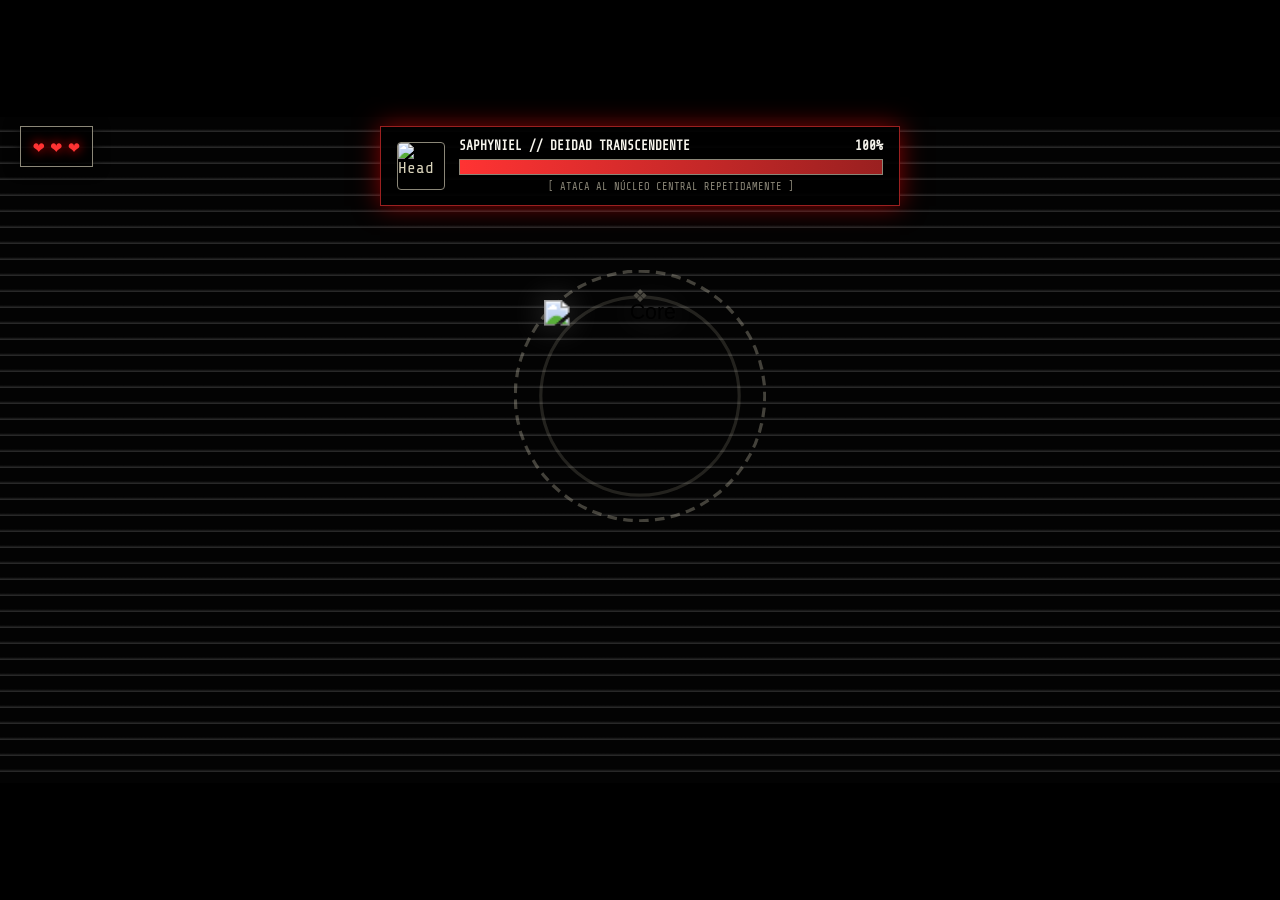
==== boss.html @ 623bc177 "Add files via upload" ====
<!DOCTYPE html>
<html lang="es">
<head>
    <meta charset="UTF-8">
    <meta name="viewport" content="width=device-width, initial-scale=1.0, maximum-scale=1.0, user-scalable=no, viewport-fit=cover">
    <title>SAPHYNIEL // ENCOUNTER</title>
    <link href="https://fonts.googleapis.com/css2?family=Cinzel:wght@400;700&family=Press+Start+2P&family=Rajdhani:wght@300;500;700&family=Share+Tech+Mono&display=swap" rel="stylesheet">

    <style>
        :root {
            --bg-color: #030303;
            --text-main: #dad4bb;
            --text-dim: #8b8778;
            --accent-color: #f7f5ed;
            --danger-color: #9a2020;
            --font-hud: 'Rajdhani', sans-serif;
            --font-angel: 'Cinzel', serif;
            --font-mono: 'Share Tech Mono', monospace;
            --font-pixel: 'Press Start 2P', monospace;
        }

        * {
            margin: 0; padding: 0; box-sizing: border-box;
            user-select: none; -webkit-user-select: none;
            -webkit-touch-callout: none;
            -webkit-tap-highlight-color: transparent;
        }

        html, body { overscroll-behavior: none; }

        body {
            background-color: var(--bg-color);
            color: var(--text-main);
            font-family: var(--font-hud);
            width: 100vw; height: 100vh; height: 100dvh;
            overflow: hidden;
            position: relative;
            cursor: crosshair;
        }

        #particle-canvas {
            position: fixed; top: 0; left: 0; width: 100vw; height: 100vh; height: 100dvh;
            pointer-events: none; z-index: 99;
        }

        .phase-2-fire {
            position: fixed; top: 0; left: 0; width: 100vw; height: 100vh; height: 100dvh;
            background: radial-gradient(circle at center, rgba(154, 32, 32, 0.45) 0%, rgba(20, 0, 0, 0.95) 75%);
            opacity: 0; pointer-events: none; z-index: -1;
            transition: opacity 2.5s ease;
        }
        body.phase-2-active .phase-2-fire { opacity: 1; animation: pulseFire 1.8s infinite alternate; }
        @keyframes pulseFire { 0% { opacity: 0.75; } 100% { opacity: 1; } }

        .cinema-bar {
            position: fixed; left: 0; width: 100vw; height: 13vh; background: #000;
            z-index: 220; pointer-events: none; transform: scaleY(1);
        }
        .cinema-top { top: 0; transform-origin: top center; }
        .cinema-bot { bottom: 0; transform-origin: bottom center; }

        .speed-lines {
            position: fixed; top: 0; left: 0; width: 100vw; height: 100vh; height: 100dvh;
            pointer-events: none; z-index: 215; opacity: 1;
            background: repeating-linear-gradient(0deg, rgba(255,255,255,0.18) 0px, transparent 3px, transparent 16px);
            background-size: 100% 100%;
            animation: speedLinesMotion 0.08s steps(2) infinite;
        }
        body.phase-2-active .speed-lines {
            background: repeating-linear-gradient(0deg, rgba(255,51,51,0.25) 0px, transparent 3px, transparent 16px);
            animation-duration: 0.04s;
        }
        @keyframes speedLinesMotion {
            0% { transform: scaleY(1) translateY(0); }
            50% { transform: scaleY(1.08) translateY(-10px); }
            100% { transform: scaleY(0.96) translateY(10px); }
        }

        .shake-active { animation: shakeScreen 0.15s cubic-bezier(.36,.07,.19,.97) both; }
        @keyframes shakeScreen {
            10%, 90% { transform: translate3d(-4px, 0, 0); }
            20%, 80% { transform: translate3d(5px, 2px, 0); }
            30%, 50%, 70% { transform: translate3d(-5px, -2px, 0); }
            40%, 60% { transform: translate3d(5px, 0, 0); }
        }

        /* PLAYER HEARTS HUD (3 VIDAS SIEMPRE VISIBLES EN MÓVILES) */
        .player-hud {
            position: fixed; top: 14vh; left: 20px; z-index: 260;
            display: flex; gap: 6px; font-family: var(--font-mono);
            background: rgba(0,0,0,0.85); padding: 8px 12px;
            border: 1px solid var(--text-dim); box-shadow: 0 0 15px rgba(0,0,0,0.8);
        }
        .player-heart {
            font-size: 1.2rem; color: #ff3333; transition: transform 0.2s, opacity 0.2s;
            filter: drop-shadow(0 0 6px #ff0000);
        }
        .player-heart.lost { color: #444; filter: none; opacity: 0.4; }

        /* BOSS FIGHT HUD RESPONSIVE */
        .boss-hud {
            position: fixed; top: 14vh; left: 50%; transform: translateX(-50%);
            width: 90%; max-width: 520px; z-index: 250; font-family: var(--font-mono);
            display: flex; align-items: center; gap: 14px; text-align: left;
            background: rgba(0,0,0,0.92); padding: 12px 16px; border: 1px solid var(--danger-color);
            box-shadow: 0 0 24px rgba(255,0,0,0.5); pointer-events: none;
        }
        .boss-hud-portrait {
            width: 48px; height: 48px; border-radius: 4px; border: 1px solid var(--text-dim);
            object-fit: cover; background: #000; flex-shrink: 0;
        }
        .boss-hud-content { flex: 1; display: flex; flex-direction: column; gap: 6px; }
        .boss-title-row { display: flex; justify-content: space-between; font-size: 0.8rem; color: var(--accent-color); font-weight: bold; }
        .boss-hp-bg { width: 100%; height: 16px; background: #222; border: 1px solid var(--text-dim); position: relative; }
        .boss-hp-bar { width: 100%; height: 100%; background: linear-gradient(90deg, #ff3333, #9a2020); transition: width 0.1s ease; }
        .boss-hint { font-size: 0.65rem; color: var(--text-dim); text-align: center; }

        body.phase-2-active .boss-hud { border-color: #ffaa00; box-shadow: 0 0 35px rgba(255, 170, 0, 0.6); }
        body.phase-2-active .boss-hp-bar { background: linear-gradient(90deg, #ffaa00, #ff3333); }

        /* AVATAR NÚCLEO EN EL COMBATE */
        .boss-core-container {
            position: fixed; top: 44%; left: 50%; width: 130px; height: 130px;
            transform: translate(-50%, -50%) scale(1.6);
            display: flex; align-items: center; justify-content: center;
            z-index: 240;
            transition: top 0.4s ease, left 0.4s ease, transform 0.4s cubic-bezier(0.175, 0.885, 0.32, 1.275);
        }
        body.phase-2-active .boss-core-container {
            transform: translate(-50%, -50%) scale(1.9);
        }

        .boss-core-btn {
            background: transparent; border: none; padding: 0; outline: none;
            width: 120px; height: 120px; border-radius: 8px; display: flex;
            align-items: center; justify-content: center; position: relative; z-index: 2;
            cursor: pointer; touch-action: manipulation;
        }

        .boss-core-img {
            width: 100%; height: 100%; object-fit: contain;
            filter: drop-shadow(0 0 10px rgba(255, 255, 255, 0.25));
            pointer-events: none;
        }
        body.phase-2-active .boss-core-img { filter: drop-shadow(0 0 24px #ff3333) brightness(1.15); }

        .sacred-wheel-1 {
            position: absolute; top: -14px; left: -14px; right: -14px; bottom: -14px;
            border: 2px dashed rgba(218, 212, 187, 0.5); border-radius: 50%;
            animation: rotCW 18s linear infinite; pointer-events: none; opacity: 0.6;
        }
        .sacred-wheel-2 {
            position: absolute; top: 2px; left: 2px; right: 2px; bottom: 2px;
            border: 2px solid rgba(218, 212, 187, 0.3); border-radius: 50%;
            animation: rotCCW 24s linear infinite; pointer-events: none; opacity: 0.5;
        }
        .sacred-wheel-2::after {
            content: '❖'; position: absolute; top: -8px; left: 50%; transform: translateX(-50%);
            font-size: 11px; color: var(--text-dim);
        }

        body.phase-2-active .sacred-wheel-1 {
            border-color: #ff3333; box-shadow: 0 0 16px #ff0000; animation-duration: 3s; opacity: 0.9;
        }
        body.phase-2-active .sacred-wheel-2 {
            border-color: #ffaa00; border-style: dashed; box-shadow: 0 0 16px #ffaa00; animation-duration: 2s; opacity: 0.9;
        }

        .boss-wings {
            position: absolute; top: 50%; left: 50%; width: 340px; height: 160px;
            transform: translate(-50%, -50%); opacity: 0; pointer-events: none; z-index: 1;
            background: radial-gradient(ellipse, rgba(255,51,51,0.5) 0%, transparent 65%);
            transition: opacity 2s ease;
        }
        body.phase-2-active .boss-wings { opacity: 1; animation: wingsFlap 1.4s infinite alternate ease-in-out; }
        @keyframes wingsFlap { 
            0% { transform: translate(-50%, -50%) scaleX(0.95) scaleY(0.85); } 
            100% { transform: translate(-50%, -50%) scaleX(1.35) scaleY(1.15); } 
        }

        @keyframes rotCW { 100% { transform: rotate(360deg); } }
        @keyframes rotCCW { 100% { transform: rotate(-360deg); } }

        /* PERSONA 5 CUT-IN DIALOGUE ENGINE */
        .p5-dialogue-wrapper {
            position: fixed; bottom: 35px; left: 50%; transform: translateX(-50%) translateY(40px);
            width: 95%; max-width: 820px; z-index: 310; display: none; opacity: 0;
            pointer-events: none; transition: transform 0.25s cubic-bezier(0.175, 0.885, 0.32, 1.275), opacity 0.25s ease;
        }
        .p5-dialogue-wrapper.active { display: block; opacity: 1; transform: translateX(-50%) translateY(0); }

        .p5-char-cutin {
            position: absolute; bottom: -10px; left: 10px; width: 180px; height: 260px;
            object-fit: contain; object-position: bottom left; z-index: 2;
            filter: drop-shadow(4px 4px 0px #000) drop-shadow(-2px -2px 0px #fff);
            pointer-events: none;
        }

        .p5-name-tag {
            position: absolute; top: -16px; left: 190px;
            background: #fff; color: #000; font-family: var(--font-angel);
            font-size: 1.1rem; font-weight: bold; padding: 4px 18px;
            transform: skew(-14deg); border: 2px solid #000; z-index: 3;
            box-shadow: 3px 3px 0px #000; letter-spacing: 2px;
        }

        .p5-speech-bubble {
            margin-left: 170px; background: #111; color: #fff;
            border: 3px solid #fff; padding: 22px 28px 22px 35px;
            clip-path: polygon(0% 12%, 100% 0%, 96% 100%, 4% 94%);
            box-shadow: 6px 6px 0px rgba(0,0,0,0.9), 0 0 25px rgba(255,255,255,0.2);
            min-height: 100px; display: flex; align-items: center; position: relative;
        }
        .p5-speech-text {
            font-family: var(--font-mono); font-size: 1.05rem; font-weight: bold;
            line-height: 1.4; color: #f7f5ed; text-shadow: 1px 1px 0px #000;
        }

        .p5-dialogue-wrapper.angry-theme .p5-name-tag { background: #ff3333; color: #fff; border-color: #fff; }
        .p5-dialogue-wrapper.angry-theme .p5-speech-bubble { border-color: #ff3333; background: #1a0505; box-shadow: 6px 6px 0px #ff0000; }
        .p5-dialogue-wrapper.angry-theme .p5-speech-text { color: #ffcccc; }

        /* MECÁNICA: BOMBAS */
        .boss-bomb {
            position: fixed; width: 44px; height: 44px; border-radius: 50%;
            background: radial-gradient(circle, #ff3333 0%, #000 80%);
            border: 2px solid #ff3333; box-shadow: 0 0 16px #ff0000;
            z-index: 245; cursor: pointer; display: flex; justify-content: center; align-items: center;
            font-family: var(--font-pixel); font-size: 0.65rem; color: #fff;
            animation: bombPulse 0.4s infinite alternate;
        }
        @keyframes bombPulse { 0% { transform: scale(0.9); } 100% { transform: scale(1.15); } }

        /* MECÁNICA: CRUCES DE INTERRUPCIÓN Y CURACIÓN */
        .qte-cross {
            position: fixed; width: 50px; height: 50px; z-index: 246;
            cursor: pointer; display: flex; justify-content: center; align-items: center;
            animation: qteSpin 2s linear infinite;
        }
        .qte-cross::before, .qte-cross::after { content: ''; position: absolute; background: #ffd700; box-shadow: 0 0 12px #ffd700; }
        .qte-cross::before { width: 100%; height: 6px; border-radius: 3px; }
        .qte-cross::after { height: 100%; width: 6px; border-radius: 3px; }
        @keyframes qteSpin { 0% { transform: rotate(0deg) scale(0.9); } 50% { transform: rotate(180deg) scale(1.2); } 100% { transform: rotate(360deg) scale(0.9); } }

        .damage-number {
            position: fixed; font-family: var(--font-pixel); font-size: 1.1rem;
            color: #ff3333; text-shadow: 0 0 8px #000, 0 0 12px #ff0000;
            pointer-events: none; z-index: 320; animation: damageFloat 0.6s ease-out forwards;
        }
        .damage-number.heal {
            color: #43b581; text-shadow: 0 0 8px #000, 0 0 12px #43b581;
        }
        @keyframes damageFloat {
            0% { transform: translate(-50%, -50%) scale(0.6); opacity: 1; }
            40% { transform: translate(-50%, -85px) scale(1.3); opacity: 1; }
            100% { transform: translate(-50%, -120px) scale(0.9); opacity: 0; }
        }

        .ending-screen {
            position: fixed; top: 0; left: 0; width: 100vw; height: 100vh; height: 100dvh;
            background: #000; z-index: 350; display: none; flex-direction: column;
            justify-content: center; align-items: center; gap: 16px; font-family: var(--font-pixel);
            color: #f7f5ed; text-align: center; padding: 20px;
        }
        .ending-title { font-size: 1.8rem; color: #ffd700; text-shadow: 0 0 25px rgba(255, 215, 0, 0.8); }
        .ending-number { font-size: 0.85rem; color: #ff3333; letter-spacing: 2px; line-height: 1.6; }

        /* GAME OVER: mismo lenguaje visual, tono rojo en vez de dorado */
        .game-over-title { color: #ff3333; text-shadow: 0 0 25px rgba(255, 51, 51, 0.8); }
        .retry-btn {
            margin-top: 10px; padding: 14px 28px; min-height: 44px;
            background: transparent; border: 2px solid #ff3333; color: #f7f5ed;
            font-family: var(--font-pixel); font-size: 0.75rem; letter-spacing: 2px;
            cursor: pointer; touch-action: manipulation; -webkit-tap-highlight-color: transparent;
            transition: background 0.2s ease, box-shadow 0.2s ease, transform 0.15s ease;
        }
        .retry-btn:hover, .retry-btn:focus-visible { background: rgba(255,51,51,0.15); box-shadow: 0 0 20px rgba(255,51,51,0.5); }
        .retry-btn:active { transform: scale(0.95); }

        .glitch-flash { animation: glitchEffect 0.25s infinite; }
        @keyframes glitchEffect {
            0% { transform: translate(0); filter: hue-rotate(0deg); }
            25% { transform: translate(-4px, 2px); filter: invert(15%); }
            50% { transform: translate(4px, -2px); filter: contrast(150%); }
            75% { transform: translate(-2px, -3px); }
            100% { transform: translate(0); }
        }

        @media (max-width: 680px) {
            .p5-dialogue-wrapper { width: 98%; bottom: 15px; }
            .p5-char-cutin { width: 120px; height: 170px; bottom: -6px; left: 0px; }
            .p5-name-tag { left: 125px; top: -12px; font-size: 0.85rem; padding: 2px 10px; }
            .p5-speech-bubble { margin-left: 110px; padding: 14px 16px 14px 18px; min-height: 75px; }
            .p5-speech-text { font-size: 0.82rem; }
            
            /* Ajustes en móviles para que no se tape la vida */
            .boss-hud { top: 18vh; max-width: 95%; padding: 8px 10px; gap: 8px; }
            .player-hud { top: 13.5vh; left: 50%; transform: translateX(-50%); padding: 4px 10px; }
            .boss-core-container { top: 48%; }
        }

        /* MÓVILES EN HORIZONTAL / VENTANAS BAJAS: comprimimos el HUD vertical para que HUD, núcleo y diálogo no se solapen */
        @media (max-height: 480px) {
            .player-hud { top: 6vh; left: 8px; transform: none; padding: 4px 8px; gap: 4px; }
            .player-heart { font-size: 1rem; }
            .boss-hud { top: 6vh; max-width: 60%; left: auto; right: 8px; transform: none; padding: 6px 8px; gap: 8px; }
            .boss-hud-portrait { width: 34px; height: 34px; }
            .boss-title-row { font-size: 0.65rem; }
            .boss-hp-bg { height: 10px; }
            .boss-hint { display: none; } /* texto secundario se oculta, pero la mecánica sigue intacta */
            .boss-core-container { top: 58%; transform: translate(-50%, -50%) scale(1.1); }
            .p5-dialogue-wrapper { bottom: 6px; }
            .p5-char-cutin { width: 90px; height: 120px; }
            .p5-name-tag { left: 95px; }
            .p5-speech-bubble { margin-left: 85px; min-height: 55px; padding: 10px 12px; }
        }
    </style>
</head>
<body>
    <div class="phase-2-fire"></div>
    <div class="cinema-bar cinema-top"></div>
    <div class="cinema-bar cinema-bot"></div>
    <div class="speed-lines"></div>
    <canvas id="particle-canvas"></canvas>

    <!-- PLAYER HEARTS HUD -->
    <div class="player-hud">
        <span class="player-heart" id="heart-1">❤</span>
        <span class="player-heart" id="heart-2">❤</span>
        <span class="player-heart" id="heart-3">❤</span>
    </div>

    <!-- BOSS FIGHT HUD -->
    <div class="boss-hud" id="boss-hud">
        <img id="boss-hud-portrait" class="boss-hud-portrait" src="https://i.imgur.com/yJZqFA1.png" alt="Head">
        <div class="boss-hud-content">
            <div class="boss-title-row">
                <span id="boss-title-name">SAPHYNIEL // DEIDAD TRANSCENDENTE</span>
                <span id="boss-hp-num">100%</span>
            </div>
            <div class="boss-hp-bg">
                <div class="boss-hp-bar" id="boss-hp-fill"></div>
            </div>
            <div class="boss-hint">[ ATACA AL NÚCLEO CENTRAL REPETIDAMENTE ]</div>
        </div>
    </div>

    <!-- PERSONA 5 CUT-IN DIALOGUE BOX -->
    <div class="p5-dialogue-wrapper" id="p5-box">
        <img id="p5-cutin-img" class="p5-char-cutin" src="https://i.imgur.com/wI35gQl.png" alt="Portrait">
        <div class="p5-name-tag" id="p5-name">SAPHYNIEL</div>
        <div class="p5-speech-bubble">
            <div class="p5-speech-text" id="p5-text"></div>
        </div>
    </div>

    <!-- BOSS CORE CENTRAL -->
    <div class="boss-core-container" id="boss-core">
        <div class="boss-wings"></div>
        <div class="sacred-wheel-1"></div>
        <div class="sacred-wheel-2"></div>
        <button type="button" class="boss-core-btn" id="core-trigger">
            <img class="boss-core-img" src="https://i.imgur.com/IJQsTbJ.png" alt="Core">
        </button>
    </div>

    <!-- ENDING OVERLAY -->
    <div class="ending-screen" id="ending-screen">
        <div class="ending-title" id="ending-title">GOOD ENDING</div>
        <div class="ending-number" id="ending-subtext">Final 51 / 4424<br>La Trascendencia del Códice</div>
    </div>

    <!-- GAME OVER OVERLAY (reemplaza el reload silencioso) -->
    <div class="ending-screen game-over-screen" id="game-over-screen">
        <div class="ending-title game-over-title">HAS CAÍDO</div>
        <div class="ending-number">Tu voluntad no fue suficiente ante el Códice.</div>
        <button type="button" class="retry-btn" id="retry-btn">[ REINTENTAR ]</button>
    </div>

    <script>
        let _ac = null, _sOn = true;
        let _bossPhase = 1;
        let _bossMaxHp = 250;
        let _bossCurrentHp = 250;
        let _playerHp = 3;
        let _damageLock = false;
        let _bgmTrack = null;
        let _vnTmr = null, _typewriterTimer = null;
        let _bombSpawnerTimer = null;
        let _qteSpawnerTimer = null;

        let _p1Hit75 = false, _p1Hit50 = false, _p1Hit20 = false;
        let _p2Hit75 = false, _p2Hit50 = false, _p2Hit20 = false;

        const sprites = {
            normalBody: "https://i.imgur.com/wI35gQl.png",
            angryBody: "https://i.imgur.com/nDEtxte.png",
            angryHead: "https://i.imgur.com/7Zjt8O9.png",
            normalHead: "https://i.imgur.com/yJZqFA1.png"
        };

        const _soundBank = {
            bossIntro: "https://www.myinstants.com/media/sounds/anime-wow-sound-effect.mp3",
            bossDefeat: "https://www.myinstants.com/media/sounds/tada-fanfare-sound.mp3",
            vineBoom: "https://www.myinstants.com/media/sounds/vine-boom.mp3",
            vordtTheme: "https://www.myinstants.com/media/sounds/dark-souls-3-vordt-of-the-boreal-valley-ost-mp3cut_1.mp3"
        };

        function _playBossBgm() {
            if (!_sOn) return;
            try {
                if (_bgmTrack) { _bgmTrack.pause(); _bgmTrack.currentTime = 0; }
                _bgmTrack = new Audio(_soundBank.vordtTheme);
                _bgmTrack.volume = 0.25;
                _bgmTrack.loop = true;
                _bgmTrack.play().catch(() => {});
            } catch (e) {}
        }

        function _stopBossBgm() {
            if (_bgmTrack) { _bgmTrack.pause(); _bgmTrack.currentTime = 0; _bgmTrack = null; }
        }

        function playCustomAudio(url) {
            if (!_sOn || !url) return;
            try {
                const audio = new Audio(url);
                audio.volume = 0.25;
                audio.play().catch(() => {});
            } catch (e) {}
        }

        /* CANVAS PARTICLES */
        const _cv = document.getElementById('particle-canvas');
        const _cx = _cv.getContext('2d');
        let _pts = [];

        function _rsz() { _cv.width = window.innerWidth; _cv.height = window.innerHeight; }
        window.addEventListener('resize', _rsz);
        _rsz();

        class _PixPt {
            constructor(x, y, col, vx, vy, dc = 0.02, sz = 4) {
                this.x = x; this.y = y;
                this.sz = sz || (Math.random() * 4 + 2);
                this.vx = vx !== undefined ? vx : (Math.random() - 0.5) * 14;
                this.vy = vy !== undefined ? vy : (Math.random() - 0.5) * 14;
                this.lf = 1.0;
                this.dc = dc || (Math.random() * 0.03 + 0.015);
                this.col = col;
            }
            up() { this.x += this.vx; this.y += this.vy; this.lf -= this.dc; }
            dr(ctx) {
                ctx.fillStyle = this.col;
                ctx.globalAlpha = Math.max(0, this.lf);
                ctx.fillRect(this.x, this.y, this.sz, this.sz);
            }
        }

        function _xpld(x, y, col = '#dad4bb', cnt = 35) {
            for (let i = 0; i < cnt; i++) _pts.push(new _PixPt(x, y, col));
        }

        function _animP() {
            _cx.clearRect(0, 0, _cv.width, _cv.height);
            for (let i = _pts.length - 1; i >= 0; i--) {
                _pts[i].up();
                _pts[i].dr(_cx);
                if (_pts[i].lf <= 0) _pts.splice(i, 1);
            }
            requestAnimationFrame(_animP);
        }
        _animP();

        function _aInit() {
            if (!_ac) _ac = new (window.AudioContext || window.webkitAudioContext)();
            if (_ac.state === 'suspended') _ac.resume();
        }

        function _beep(f, d, t = 'sine', vol = 0.04) {
            if (!_sOn) return; _aInit();
            try {
                if (!_ac) return;
                const o = _ac.createOscillator(), g = _ac.createGain();
                o.type = t; o.frequency.value = f;
                g.gain.setValueAtTime(vol, _ac.currentTime);
                g.gain.exponentialRampToValueAtTime(0.00001, _ac.currentTime + d);
                o.connect(g); g.connect(_ac.destination);
                o.start(); o.stop(_ac.currentTime + d);
            } catch (e) {}
        }

        function _balatroVoice(tone = 'mid') {
            if (!_sOn) return; _aInit();
            try {
                if (!_ac) return;
                const tones = {
                    low: [160, 210, 185],
                    mid: [320, 420, 360, 480],
                    high: [580, 720, 640, 800],
                    angry: [110, 140, 95, 130]
                };
                const pool = tones[tone] || tones.mid;
                for (let k = 0; k < 4; k++) {
                    const o = _ac.createOscillator(), g = _ac.createGain();
                    const freq = pool[Math.floor(Math.random() * pool.length)];
                    o.type = tone === 'angry' ? 'sawtooth' : 'triangle';
                    o.frequency.setValueAtTime(freq, _ac.currentTime + (k * 0.045));
                    g.gain.setValueAtTime(0.04, _ac.currentTime + (k * 0.045));
                    g.gain.exponentialRampToValueAtTime(0.0001, _ac.currentTime + (k * 0.045) + 0.04);
                    o.connect(g); g.connect(_ac.destination);
                    o.start(_ac.currentTime + (k * 0.045));
                    o.stop(_ac.currentTime + (k * 0.045) + 0.045);
                }
            } catch (e) {}
        }

        document.getElementById('retry-btn').addEventListener('click', () => {
            location.reload();
        });

        function _triggerScreenShake() {
            document.body.classList.remove('shake-active');
            void document.body.offsetWidth;
            document.body.classList.add('shake-active');
            setTimeout(() => document.body.classList.remove('shake-active'), 180);
        }

        /* MOTOR DE DIÁLOGOS P5 RESISTENTE A SPAM */
        function _showP5Dialogue(text, speaker = "SAPHYNIEL", tone = "mid", autoHideTime = 2800, callback = null) {
            const box = document.getElementById('p5-box');
            const nameEl = document.getElementById('p5-name');
            const textEl = document.getElementById('p5-text');
            const cutinImg = document.getElementById('p5-cutin-img');

            clearTimeout(_vnTmr);
            clearTimeout(_typewriterTimer);

            if (tone === 'angry' || _bossPhase === 2) {
                box.classList.add('angry-theme');
                cutinImg.src = sprites.angryBody;
            } else {
                box.classList.remove('angry-theme');
                cutinImg.src = sprites.normalBody;
            }

            nameEl.textContent = speaker;
            textEl.innerHTML = '';
            box.classList.add('active');

            _balatroVoice(tone);

            let idx = 0;
            function typeChar() {
                if (idx < text.length) {
                    textEl.innerHTML += text.charAt(idx);
                    idx++;
                    _typewriterTimer = setTimeout(typeChar, 20);
                } else {
                    if (autoHideTime > 0) {
                        _vnTmr = setTimeout(() => {
                            box.classList.remove('active');
                            if (callback) callback();
                        }, autoHideTime);
                    } else if (callback) {
                        callback();
                    }
                }
            }
            typeChar();
        }

        function _updateHpBar() {
            const pct = Math.max(0, Math.round((_bossCurrentHp / _bossMaxHp) * 100));
            document.getElementById('boss-hp-fill').style.width = `${pct}%`;
            document.getElementById('boss-hp-num').textContent = `${pct}%`;
        }

        function _spawnDamagePopup(x, y, dmg, isHeal = false) {
            const el = document.createElement('div');
            el.className = `damage-number ${isHeal ? 'heal' : ''}`;
            el.textContent = isHeal ? `+${dmg}` : `-${dmg}`;
            el.style.left = `${x + (Math.random() - 0.5) * 40}px`;
            el.style.top = `${y + (Math.random() - 0.5) * 20}px`;
            document.body.appendChild(el);
            setTimeout(() => el.remove(), 600);
        }

        function _damagePlayer() {
            if (_playerHp <= 0) return;
            _playerHp--;
            _beep(90, 0.3, 'sawtooth', 0.08);
            _triggerScreenShake();

            for (let i = 1; i <= 3; i++) {
                const heart = document.getElementById(`heart-${i}`);
                if (i > _playerHp) heart.classList.add('lost');
            }

            if (_playerHp <= 0) {
                _damageLock = true;
                clearInterval(_bombSpawnerTimer);
                clearInterval(_qteSpawnerTimer);
                document.querySelectorAll('.boss-bomb, .qte-cross').forEach(el => el.remove());
                _showP5Dialogue("Tu determinación mortal ha colapsado.", "SAPHYNIEL", "low", 2400, () => {
                    document.getElementById('game-over-screen').style.display = 'flex';
                });
            }
        }

        /* MECÁNICA: BOMBAS */
        function _spawnBomb() {
            if (_damageLock || _bossCurrentHp <= 0) return;
            const bomb = document.createElement('div');
            bomb.className = 'boss-bomb';
            bomb.style.top = `${Math.random() * 50 + 25}vh`;
            bomb.style.left = `${Math.random() * 75 + 10}vw`;

            let timer = 3;
            bomb.textContent = timer;

            const countdown = setInterval(() => {
                timer--;
                if (timer > 0) {
                    bomb.textContent = timer;
                } else {
                    clearInterval(countdown);
                    if (bomb.parentNode) {
                        _xpld(bomb.offsetLeft + 22, bomb.offsetTop + 22, '#ff3333', 30);
                        bomb.remove();
                        _damagePlayer();
                    }
                }
            }, 800);

            bomb.addEventListener('pointerdown', (e) => {
                e.stopPropagation();
                clearInterval(countdown);
                _xpld(bomb.offsetLeft + 22, bomb.offsetTop + 22, '#ffd700', 25);
                _beep(900, 0.06, 'triangle');
                bomb.remove();
            });

            document.body.appendChild(bomb);
        }

        /* MECÁNICA: CRUCES QUE CURAN AL NÚCLEO SI NO SE DESTRUYEN */
        function _spawnQteCross() {
            if (_damageLock || _bossCurrentHp <= 0) return;
            const cross = document.createElement('div');
            cross.className = 'qte-cross';
            cross.style.top = `${Math.random() * 45 + 30}vh`;
            cross.style.left = `${Math.random() * 70 + 15}vw`;

            const timeout = setTimeout(() => {
                if (cross.parentNode) {
                    cross.remove();
                    
                    // Si no se destruye a tiempo, cura al boss un 15% de su vida máxima
                    const healAmount = Math.round(_bossMaxHp * 0.15);
                    _bossCurrentHp = Math.min(_bossMaxHp, _bossCurrentHp + healAmount);
                    _updateHpBar();
                    
                    const core = document.getElementById('boss-core');
                    const r = core.getBoundingClientRect();
                    _xpld(r.left + r.width / 2, r.top + r.height / 2, '#43b581', 40);
                    _spawnDamagePopup(r.left + r.width / 2, r.top + r.height / 2, healAmount, true);
                    _beep(659.25, 0.3, 'sine', 0.06);
                    _showP5Dialogue("El Códice me restaura. ¡Tus dudas alimentan mi poder!", "SAPHYNIEL", "angry", 2000);
                }
            }, 2200);

            cross.addEventListener('pointerdown', (e) => {
                e.stopPropagation();
                clearTimeout(timeout);
                _xpld(cross.offsetLeft + 25, cross.offsetTop + 25, '#ffd700', 40);
                _beep(1200, 0.15, 'sine', 0.07);
                _showP5Dialogue("¡¿Cómo te atreves a interrumpir mi conjuro?!", "SAPHYNIEL", "angry", 1600);
                cross.remove();
            });

            document.body.appendChild(cross);
        }

        function _moveBossPhase2() {
            const core = document.getElementById('boss-core');
            const randomX = Math.random() * 60 + 20;
            const randomY = Math.random() * 35 + 25;
            const randomScale = (Math.random() * 0.6 + 1.4).toFixed(2);
            
            core.style.top = `${randomY}%`;
            core.style.left = `${randomX}%`;
            core.style.transform = `translate(-50%, -50%) scale(${randomScale})`;
        }

        /* ATAQUE AL NÚCLEO */
        document.getElementById('core-trigger').addEventListener('pointerdown', (e) => {
            if (_damageLock) return;
            const dmg = 10;
            _bossCurrentHp -= dmg;

            const r = e.currentTarget.getBoundingClientRect();
            const posX = e.clientX || (r.left + r.width / 2);
            const posY = e.clientY || (r.top + r.height / 2);

            _xpld(posX, posY, _bossPhase === 2 ? '#ffaa00' : '#ff3333', 30);
            _xpld(posX, posY, '#ffd700', 15);
            _spawnDamagePopup(posX, posY, dmg);
            _triggerScreenShake();

            if (_bossPhase === 2) {
                _moveBossPhase2();
            }

            if (_bossPhase === 1 && _bossCurrentHp <= 1) {
                _bossCurrentHp = 1;
                _updateHpBar();
                _triggerPhase2();
                return;
            }

            if (_bossPhase === 2 && _bossCurrentHp <= 0) {
                _endBossFight();
                return;
            }

            _updateHpBar();

            const hpPercent = (_bossCurrentHp / _bossMaxHp) * 100;

            if (_bossPhase === 1) {
                if (hpPercent <= 75 && !_p1Hit75) {
                    _p1Hit75 = true;
                    _showP5Dialogue("¿Eso es todo lo que tienes? Apenas un rasguño.", "SAPHYNIEL // DEIDAD", "angry", 2200);
                } else if (hpPercent <= 50 && !_p1Hit50) {
                    _p1Hit50 = true;
                    _showP5Dialogue("Tus golpes carecen de fe. ¡Sigue intentándolo!", "SAPHYNIEL // DEIDAD", "angry", 2200);
                } else if (hpPercent <= 20 && !_p1Hit20) {
                    _p1Hit20 = true;
                    _showP5Dialogue("¡No podrás quebrar este registro sagrado!", "SAPHYNIEL // DEIDAD", "angry", 2200);
                } else {
                    _balatroVoice('angry');
                }
            } else if (_bossPhase === 2) {
                if (hpPercent <= 75 && !_p2Hit75) {
                    _p2Hit75 = true;
                    _showP5Dialogue("¡NO ME DETENDRÁS! ¡ARDE EN EL JUICIO!", "SAPHYNIEL // CAOS", "angry", 2200);
                } else if (hpPercent <= 50 && !_p2Hit50) {
                    _p2Hit50 = true;
                    _showP5Dialogue("¡CONTEMPLA EL PESO DEL CÓDICE DIVINO!", "SAPHYNIEL // CAOS", "angry", 2200);
                } else if (hpPercent <= 20 && !_p2Hit20) {
                    _p2Hit20 = true;
                    _showP5Dialogue("¡¡ES INÚTIL RESISTIRSE AL DESTINO!!", "SAPHYNIEL // CAOS", "angry", 2200);
                } else {
                    _balatroVoice('angry');
                }
            }
        });

        /* FASE 2 */
        function _triggerPhase2() {
            _damageLock = true;
            _updateHpBar();

            clearInterval(_bombSpawnerTimer);
            clearInterval(_qteSpawnerTimer);

            _showP5Dialogue("Imposible... ¿creíste que podrías quebrar mi código base?", "SAPHYNIEL", "low", 2800, () => {
                document.getElementById('boss-hud-portrait').src = sprites.angryHead;
                document.getElementById('boss-title-name').textContent = "SAPHYNIEL // CÓDICE CAOS (FASE 2)";
                document.body.classList.add('phase-2-active');

                _triggerScreenShake();
                playCustomAudio(_soundBank.vineBoom);

                _bossPhase = 2;
                _bossMaxHp = 400;
                _bossCurrentHp = 1;

                _showP5Dialogue("¡¡CONTEMPLA LA VERDADERA DIVINIDAD!!", "SAPHYNIEL // CAOS", "angry", 0);

                let healInterval = setInterval(() => {
                    _bossCurrentHp += 12;
                    _triggerScreenShake();
                    _xpld(window.innerWidth / 2, window.innerHeight * 0.44, '#ffaa00', 8);

                    if (_bossCurrentHp >= _bossMaxHp) {
                        _bossCurrentHp = _bossMaxHp;
                        clearInterval(healInterval);
                        _damageLock = false;

                        _bombSpawnerTimer = setInterval(_spawnBomb, 3500);
                        _qteSpawnerTimer = setInterval(_spawnQteCross, 6000);

                        setTimeout(() => {
                            document.getElementById('p5-box').classList.remove('active');
                        }, 1200);
                    }
                    _updateHpBar();
                }, 75);
            });
        }

        /* FINAL Y NOTIFICACIÓN A INDEX.HTML */
        function _endBossFight() {
            _damageLock = true;
            clearInterval(_bombSpawnerTimer);
            clearInterval(_qteSpawnerTimer);
            document.querySelectorAll('.boss-bomb, .qte-cross').forEach(el => el.remove());

            document.getElementById('boss-hud').style.display = 'none';
            document.body.classList.remove('phase-2-active');
            _stopBossBgm();

            const core = document.getElementById('boss-core');
            const r = core.getBoundingClientRect();
            const cx = r.left + r.width / 2;
            const cy = r.top + r.height / 2;

            _showP5Dialogue("Imposible... ¿este es... mi límite...?", "SAPHYNIEL", "low", 3000, () => {
                for (let k = 0; k < 5; k++) {
                    setTimeout(() => {
                        _xpld(cx, cy, '#ffd700', 60);
                        _xpld(cx, cy, '#ff3333', 70);
                        _triggerScreenShake();
                        _beep(80 + (k * 50), 0.3, 'sawtooth', 0.08);
                    }, k * 200);
                }

                setTimeout(() => {
                    playCustomAudio(_soundBank.bossDefeat);
                    const endScreen = document.getElementById('ending-screen');
                    endScreen.style.display = 'flex';

                    setTimeout(() => {
                        endScreen.classList.add('glitch-flash');

                        setTimeout(() => {
                            endScreen.classList.remove('glitch-flash');
                            endScreen.style.display = 'none';
                            window.parent.postMessage({ type: 'BOSS_DEFEATED' }, window.location.origin === 'null' || window.location.protocol === 'file:' ? '*' : window.location.origin);
                        }, 2200);
                    }, 3500);
                }, 1200);
            });
        }

        /* INICIO DEL MINIJUEGO DESDE INDEX.HTML */
        window.addEventListener('message', (e) => {
            if (e.data && e.data.type === 'START_BOSS') {
                _aInit();
                _playBossBgm();

                const bossQuotes = [
                    "¿Creíste que una máquina orbital perturbaría mi presencia?",
                    "Has despertado la voluntad absoluta del Códice...",
                    "Pobre alma mortal. Contempla el peso del juicio divino."
                ];

                let qIdx = 0;
                function showNextBossQuote() {
                    if (qIdx < bossQuotes.length) {
                        _showP5Dialogue(bossQuotes[qIdx], "SAPHYNIEL // DEIDAD", "low", 2800, () => {
                            qIdx++;
                            setTimeout(showNextBossQuote, 400);
                        });
                    } else {
                        _damageLock = false;
                        _showP5Dialogue("¡DEMUÉSTRAME SI ERES DIGNO DE TRASCENDER!", "SAPHYNIEL // DEIDAD", "angry", 2600);
                        playCustomAudio(_soundBank.bossIntro);
                        _bombSpawnerTimer = setInterval(_spawnBomb, 4500);
                        _qteSpawnerTimer = setInterval(_spawnQteCross, 8000);
                    }
                }
                showNextBossQuote();
            }
        });
    </script>
</body>
</html>
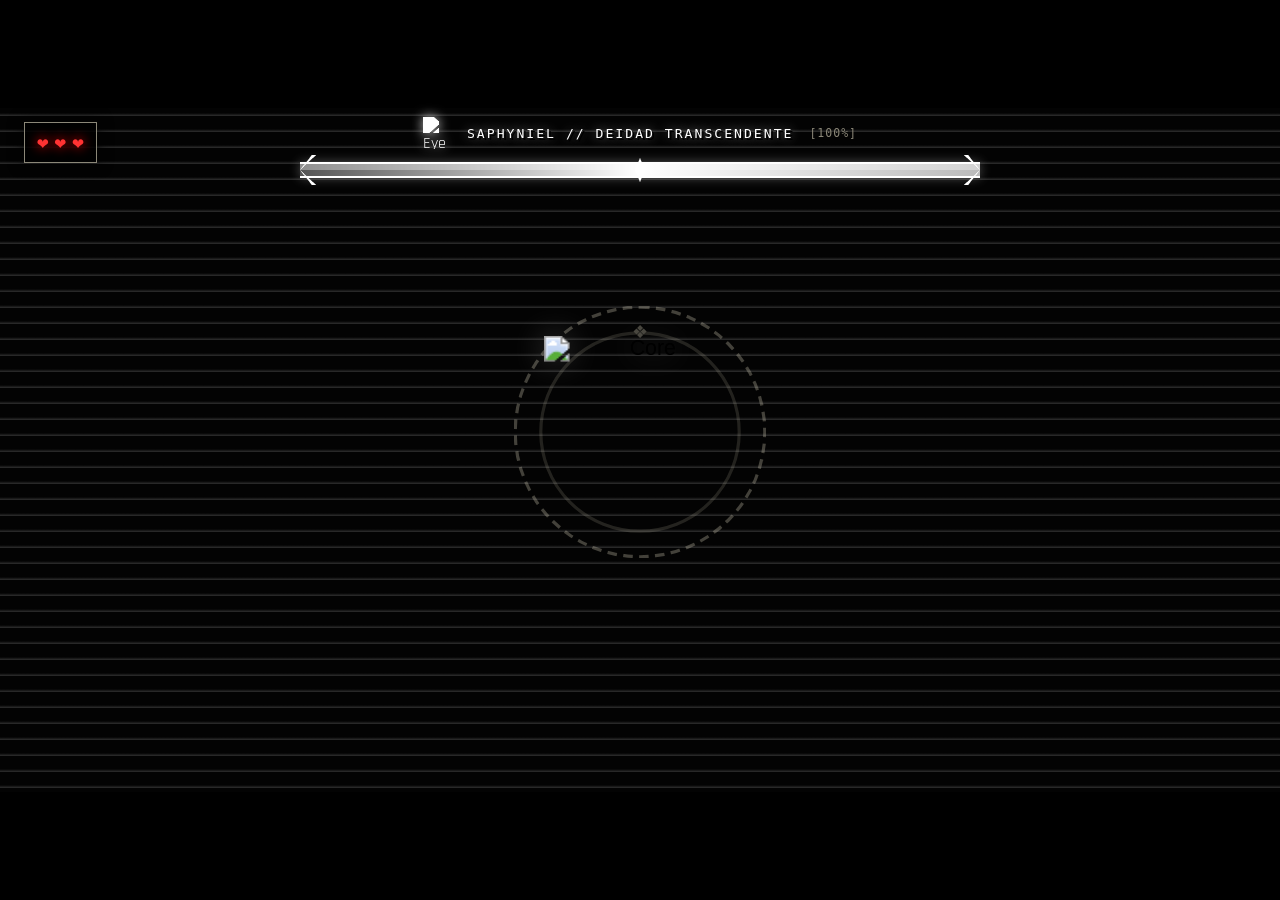
==== commit 9b9f6a9c: "Update boss.html" ====
--- a/boss.html
+++ b/boss.html
@@ -53,7 +53,7 @@
         @keyframes pulseFire { 0% { opacity: 0.75; } 100% { opacity: 1; } }
 
         .cinema-bar {
-            position: fixed; left: 0; width: 100vw; height: 13vh; background: #000;
+            position: fixed; left: 0; width: 100vw; height: 12vh; background: #000;
             z-index: 220; pointer-events: none; transform: scaleY(1);
         }
         .cinema-top { top: 0; transform-origin: top center; }
@@ -84,9 +84,9 @@
             40%, 60% { transform: translate3d(5px, 0, 0); }
         }
 
-        /* PLAYER HEARTS HUD (3 VIDAS SIEMPRE VISIBLES EN MÓVILES) */
+        /* PLAYER HEARTS HUD */
         .player-hud {
-            position: fixed; top: 14vh; left: 20px; z-index: 260;
+            position: fixed; top: 13.5vh; left: 24px; z-index: 260;
             display: flex; gap: 6px; font-family: var(--font-mono);
             background: rgba(0,0,0,0.85); padding: 8px 12px;
             border: 1px solid var(--text-dim); box-shadow: 0 0 15px rgba(0,0,0,0.8);
@@ -97,30 +97,112 @@
         }
         .player-heart.lost { color: #444; filter: none; opacity: 0.4; }
 
-        /* BOSS FIGHT HUD RESPONSIVE */
-        .boss-hud {
-            position: fixed; top: 14vh; left: 50%; transform: translateX(-50%);
-            width: 90%; max-width: 520px; z-index: 250; font-family: var(--font-mono);
-            display: flex; align-items: center; gap: 14px; text-align: left;
-            background: rgba(0,0,0,0.92); padding: 12px 16px; border: 1px solid var(--danger-color);
-            box-shadow: 0 0 24px rgba(255,0,0,0.5); pointer-events: none;
-        }
-        .boss-hud-portrait {
-            width: 48px; height: 48px; border-radius: 4px; border: 1px solid var(--text-dim);
-            object-fit: cover; background: #000; flex-shrink: 0;
-        }
-        .boss-hud-content { flex: 1; display: flex; flex-direction: column; gap: 6px; }
-        .boss-title-row { display: flex; justify-content: space-between; font-size: 0.8rem; color: var(--accent-color); font-weight: bold; }
-        .boss-hp-bg { width: 100%; height: 16px; background: #222; border: 1px solid var(--text-dim); position: relative; }
-        .boss-hp-bar { width: 100%; height: 100%; background: linear-gradient(90deg, #ff3333, #9a2020); transition: width 0.1s ease; }
-        .boss-hint { font-size: 0.65rem; color: var(--text-dim); text-align: center; }
-
-        body.phase-2-active .boss-hud { border-color: #ffaa00; box-shadow: 0 0 35px rgba(255, 170, 0, 0.6); }
-        body.phase-2-active .boss-hp-bar { background: linear-gradient(90deg, #ffaa00, #ff3333); }
-
-        /* AVATAR NÚCLEO EN EL COMBATE */
+        /* NUEVA BARRA DE VIDA FLOTANTE ESTILO RPG / RETRO HUD */
+        .boss-hud-floating {
+            position: fixed; top: 13vh; left: 50%; transform: translateX(-50%);
+            width: 92%; max-width: 680px; z-index: 250;
+            display: flex; flex-direction: column; align-items: center;
+            pointer-events: none;
+        }
+
+        .boss-header-floating {
+            display: flex; align-items: center; gap: 12px;
+            margin-bottom: 8px; width: 100%; justify-content: center;
+        }
+
+        .boss-hp-eye {
+            width: 32px; height: 32px; object-fit: contain; flex-shrink: 0;
+            filter: brightness(0) invert(1) drop-shadow(0 0 6px rgba(255,255,255,0.8));
+            transition: filter 0.6s ease, transform 0.3s ease;
+        }
+        body.phase-2-active .boss-hp-eye {
+            filter: drop-shadow(0 0 10px #ff0000) brightness(1.2);
+            animation: eyePulse 1.2s infinite alternate ease-in-out;
+        }
+        @keyframes eyePulse {
+            0% { transform: scale(0.95); }
+            100% { transform: scale(1.15); }
+        }
+
+        .boss-name-text {
+            font-family: var(--font-pixel); font-size: 0.82rem; color: #fff;
+            letter-spacing: 2px; text-shadow: 2px 2px 0px #000, 0 0 12px rgba(255,255,255,0.6);
+            text-align: center;
+        }
+        body.phase-2-active .boss-name-text {
+            color: #ff3333; text-shadow: 2px 2px 0px #000, 0 0 16px #ff0000;
+        }
+
+        .boss-hp-number-text {
+            font-family: var(--font-pixel); font-size: 0.72rem; color: var(--text-dim);
+            letter-spacing: 1px; margin-left: 4px;
+        }
+        body.phase-2-active .boss-hp-number-text { color: #ffaa00; }
+
+        /* ESTRUCTURA DE LA BARRA SIN ENCAPSULAMIENTO */
+        .boss-bar-chassis {
+            position: relative; width: 100%; height: 26px;
+            display: flex; align-items: center; justify-content: center;
+        }
+
+        .boss-bracket-left, .boss-bracket-right {
+            position: absolute; top: 50%; transform: translateY(-50%);
+            width: 14px; height: 30px; border-top: 3px solid #fff; border-bottom: 3px solid #fff;
+            z-index: 4; transition: border-color 0.6s ease;
+        }
+        .boss-bracket-left { left: 0; border-left: 4px solid #fff; clip-path: polygon(100% 0, 0 50%, 100% 100%, 75% 100%, 0 50%, 75% 0); width: 16px; background: #fff; }
+        .boss-bracket-right { right: 0; border-right: 4px solid #fff; clip-path: polygon(0 0, 100% 50%, 0 100%, 25% 100%, 100% 50%, 25% 0); width: 16px; background: #fff; }
+
+        body.phase-2-active .boss-bracket-left,
+        body.phase-2-active .boss-bracket-right {
+            background: #ff3333; box-shadow: 0 0 12px #ff0000;
+        }
+
+        .boss-bar-track {
+            width: 100%; height: 16px; background: #000;
+            border-top: 2px solid #fff; border-bottom: 2px solid #fff;
+            position: relative; overflow: hidden;
+            box-shadow: 0 0 12px rgba(255,255,255,0.3);
+            transition: border-color 0.6s ease, box-shadow 0.6s ease;
+        }
+        body.phase-2-active .boss-bar-track {
+            border-color: #ff3333;
+            box-shadow: 0 0 20px rgba(255,0,0,0.7);
+        }
+
+        .boss-bar-fill {
+            width: 100%; height: 100%;
+            background: linear-gradient(90deg, #555, #fff, #bbb);
+            box-shadow: 0 0 14px rgba(255,255,255,0.8);
+            transition: width 0.12s ease, background 0.6s ease;
+            position: relative;
+        }
+        .boss-bar-fill::after {
+            content: ''; position: absolute; top: 0; left: 0; right: 0; height: 50%;
+            background: rgba(255,255,255,0.35);
+        }
+        body.phase-2-active .boss-bar-fill {
+            background: linear-gradient(90deg, #600, #ff1a1a, #ff7700);
+            box-shadow: 0 0 20px #ff0000;
+        }
+        body.phase-2-active .boss-bar-fill::after {
+            background: rgba(255,200,200,0.4);
+        }
+
+        .boss-bar-flair {
+            position: absolute; top: 50%; left: 50%; transform: translate(-50%, -50%);
+            width: 10px; height: 24px; background: #fff; z-index: 5;
+            clip-path: polygon(50% 0%, 100% 50%, 50% 100%, 0% 50%);
+            box-shadow: 0 0 10px #fff;
+            transition: background 0.6s ease, box-shadow 0.6s ease;
+        }
+        body.phase-2-active .boss-bar-flair {
+            background: #ff3333; box-shadow: 0 0 15px #ff0000;
+        }
+
+        /* NÚCLEO CENTRAL */
         .boss-core-container {
-            position: fixed; top: 44%; left: 50%; width: 130px; height: 130px;
+            position: fixed; top: 48%; left: 50%; width: 130px; height: 130px;
             transform: translate(-50%, -50%) scale(1.6);
             display: flex; align-items: center; justify-content: center;
             z-index: 240;
@@ -265,7 +347,6 @@
         .ending-title { font-size: 1.8rem; color: #ffd700; text-shadow: 0 0 25px rgba(255, 215, 0, 0.8); }
         .ending-number { font-size: 0.85rem; color: #ff3333; letter-spacing: 2px; line-height: 1.6; }
 
-        /* GAME OVER: mismo lenguaje visual, tono rojo en vez de dorado */
         .game-over-title { color: #ff3333; text-shadow: 0 0 25px rgba(255, 51, 51, 0.8); }
         .retry-btn {
             margin-top: 10px; padding: 14px 28px; min-height: 44px;
@@ -293,21 +374,19 @@
             .p5-speech-bubble { margin-left: 110px; padding: 14px 16px 14px 18px; min-height: 75px; }
             .p5-speech-text { font-size: 0.82rem; }
             
-            /* Ajustes en móviles para que no se tape la vida */
-            .boss-hud { top: 18vh; max-width: 95%; padding: 8px 10px; gap: 8px; }
-            .player-hud { top: 13.5vh; left: 50%; transform: translateX(-50%); padding: 4px 10px; }
-            .boss-core-container { top: 48%; }
-        }
-
-        /* MÓVILES EN HORIZONTAL / VENTANAS BAJAS: comprimimos el HUD vertical para que HUD, núcleo y diálogo no se solapen */
+            .boss-hud-floating { top: 16vh; max-width: 95%; }
+            .boss-name-text { font-size: 0.65rem; }
+            .player-hud { top: 12.5vh; left: 50%; transform: translateX(-50%); padding: 4px 10px; }
+            .boss-core-container { top: 50%; }
+        }
+
         @media (max-height: 480px) {
             .player-hud { top: 6vh; left: 8px; transform: none; padding: 4px 8px; gap: 4px; }
             .player-heart { font-size: 1rem; }
-            .boss-hud { top: 6vh; max-width: 60%; left: auto; right: 8px; transform: none; padding: 6px 8px; gap: 8px; }
-            .boss-hud-portrait { width: 34px; height: 34px; }
-            .boss-title-row { font-size: 0.65rem; }
-            .boss-hp-bg { height: 10px; }
-            .boss-hint { display: none; } /* texto secundario se oculta, pero la mecánica sigue intacta */
+            .boss-hud-floating { top: 5vh; max-width: 65%; left: auto; right: 8px; transform: none; }
+            .boss-name-text { font-size: 0.55rem; }
+            .boss-bar-chassis { height: 18px; }
+            .boss-bar-track { height: 10px; }
             .boss-core-container { top: 58%; transform: translate(-50%, -50%) scale(1.1); }
             .p5-dialogue-wrapper { bottom: 6px; }
             .p5-char-cutin { width: 90px; height: 120px; }
@@ -330,18 +409,20 @@
         <span class="player-heart" id="heart-3">❤</span>
     </div>
 
-    <!-- BOSS FIGHT HUD -->
-    <div class="boss-hud" id="boss-hud">
-        <img id="boss-hud-portrait" class="boss-hud-portrait" src="https://i.imgur.com/yJZqFA1.png" alt="Head">
-        <div class="boss-hud-content">
-            <div class="boss-title-row">
-                <span id="boss-title-name">SAPHYNIEL // DEIDAD TRANSCENDENTE</span>
-                <span id="boss-hp-num">100%</span>
+    <!-- NUEVA BARRA DE VIDA FLOTANTE SIN ENCAPSULAMIENTO -->
+    <div class="boss-hud-floating" id="boss-hud">
+        <div class="boss-header-floating">
+            <img id="boss-hp-eye" class="boss-hp-eye" src="https://i.imgur.com/k7yUr5v.png" alt="Eye">
+            <span class="boss-name-text" id="boss-title-name">SAPHYNIEL // DEIDAD TRANSCENDENTE</span>
+            <span class="boss-hp-number-text" id="boss-hp-num">[100%]</span>
+        </div>
+        <div class="boss-bar-chassis">
+            <div class="boss-bracket-left"></div>
+            <div class="boss-bar-track">
+                <div class="boss-bar-fill" id="boss-hp-fill"></div>
             </div>
-            <div class="boss-hp-bg">
-                <div class="boss-hp-bar" id="boss-hp-fill"></div>
-            </div>
-            <div class="boss-hint">[ ATACA AL NÚCLEO CENTRAL REPETIDAMENTE ]</div>
+            <div class="boss-bar-flair"></div>
+            <div class="boss-bracket-right"></div>
         </div>
     </div>
 
@@ -370,7 +451,7 @@
         <div class="ending-number" id="ending-subtext">Final 51 / 4424<br>La Trascendencia del Códice</div>
     </div>
 
-    <!-- GAME OVER OVERLAY (reemplaza el reload silencioso) -->
+    <!-- GAME OVER OVERLAY -->
     <div class="ending-screen game-over-screen" id="game-over-screen">
         <div class="ending-title game-over-title">HAS CAÍDO</div>
         <div class="ending-number">Tu voluntad no fue suficiente ante el Códice.</div>
@@ -395,8 +476,7 @@
         const sprites = {
             normalBody: "https://i.imgur.com/wI35gQl.png",
             angryBody: "https://i.imgur.com/nDEtxte.png",
-            angryHead: "https://i.imgur.com/7Zjt8O9.png",
-            normalHead: "https://i.imgur.com/yJZqFA1.png"
+            divineBossPhase2: "https://i.imgur.com/nfTzvF1.png"
         };
 
         const _soundBank = {
@@ -526,7 +606,7 @@
             setTimeout(() => document.body.classList.remove('shake-active'), 180);
         }
 
-        /* MOTOR DE DIÁLOGOS P5 RESISTENTE A SPAM */
+        /* MOTOR DE DIÁLOGOS P5 */
         function _showP5Dialogue(text, speaker = "SAPHYNIEL", tone = "mid", autoHideTime = 2800, callback = null) {
             const box = document.getElementById('p5-box');
             const nameEl = document.getElementById('p5-name');
@@ -536,7 +616,10 @@
             clearTimeout(_vnTmr);
             clearTimeout(_typewriterTimer);
 
-            if (tone === 'angry' || _bossPhase === 2) {
+            if (_bossPhase === 2) {
+                box.classList.add('angry-theme');
+                cutinImg.src = sprites.divineBossPhase2;
+            } else if (tone === 'angry') {
                 box.classList.add('angry-theme');
                 cutinImg.src = sprites.angryBody;
             } else {
@@ -573,7 +656,7 @@
         function _updateHpBar() {
             const pct = Math.max(0, Math.round((_bossCurrentHp / _bossMaxHp) * 100));
             document.getElementById('boss-hp-fill').style.width = `${pct}%`;
-            document.getElementById('boss-hp-num').textContent = `${pct}%`;
+            document.getElementById('boss-hp-num').textContent = `[${pct}%]`;
         }
 
         function _spawnDamagePopup(x, y, dmg, isHeal = false) {
@@ -644,7 +727,7 @@
             document.body.appendChild(bomb);
         }
 
-        /* MECÁNICA: CRUCES QUE CURAN AL NÚCLEO SI NO SE DESTRUYEN */
+        /* MECÁNICA: CRUCES QUE CURAN AL NÚCLEO */
         function _spawnQteCross() {
             if (_damageLock || _bossCurrentHp <= 0) return;
             const cross = document.createElement('div');
@@ -656,7 +739,6 @@
                 if (cross.parentNode) {
                     cross.remove();
                     
-                    // Si no se destruye a tiempo, cura al boss un 15% de su vida máxima
                     const healAmount = Math.round(_bossMaxHp * 0.15);
                     _bossCurrentHp = Math.min(_bossMaxHp, _bossCurrentHp + healAmount);
                     _updateHpBar();
@@ -744,13 +826,13 @@
             } else if (_bossPhase === 2) {
                 if (hpPercent <= 75 && !_p2Hit75) {
                     _p2Hit75 = true;
-                    _showP5Dialogue("¡NO ME DETENDRÁS! ¡ARDE EN EL JUICIO!", "SAPHYNIEL // CAOS", "angry", 2200);
+                    _showP5Dialogue("¡NO ME DETENDRÁS! ¡ARDE EN EL JUICIO!", "SAPHYNIEL // DIVINO", "angry", 2200);
                 } else if (hpPercent <= 50 && !_p2Hit50) {
                     _p2Hit50 = true;
-                    _showP5Dialogue("¡CONTEMPLA EL PESO DEL CÓDICE DIVINO!", "SAPHYNIEL // CAOS", "angry", 2200);
+                    _showP5Dialogue("¡CONTEMPLA EL PESO DEL CÓDICE DIVINO!", "SAPHYNIEL // DIVINO", "angry", 2200);
                 } else if (hpPercent <= 20 && !_p2Hit20) {
                     _p2Hit20 = true;
-                    _showP5Dialogue("¡¡ES INÚTIL RESISTIRSE AL DESTINO!!", "SAPHYNIEL // CAOS", "angry", 2200);
+                    _showP5Dialogue("¡¡ES INÚTIL RESISTIRSE AL DESTINO!!", "SAPHYNIEL // DIVINO", "angry", 2200);
                 } else {
                     _balatroVoice('angry');
                 }
@@ -766,8 +848,7 @@
             clearInterval(_qteSpawnerTimer);
 
             _showP5Dialogue("Imposible... ¿creíste que podrías quebrar mi código base?", "SAPHYNIEL", "low", 2800, () => {
-                document.getElementById('boss-hud-portrait').src = sprites.angryHead;
-                document.getElementById('boss-title-name').textContent = "SAPHYNIEL // CÓDICE CAOS (FASE 2)";
+                document.getElementById('boss-title-name').textContent = "SAPHYNIEL // DIOSA TRANSCENDENTE";
                 document.body.classList.add('phase-2-active');
 
                 _triggerScreenShake();
@@ -777,12 +858,12 @@
                 _bossMaxHp = 400;
                 _bossCurrentHp = 1;
 
-                _showP5Dialogue("¡¡CONTEMPLA LA VERDADERA DIVINIDAD!!", "SAPHYNIEL // CAOS", "angry", 0);
+                _showP5Dialogue("¡¡CONTEMPLA LA VERDADERA DIVINIDAD!!", "SAPHYNIEL // DIVINO", "angry", 0);
 
                 let healInterval = setInterval(() => {
                     _bossCurrentHp += 12;
                     _triggerScreenShake();
-                    _xpld(window.innerWidth / 2, window.innerHeight * 0.44, '#ffaa00', 8);
+                    _xpld(window.innerWidth / 2, window.innerHeight * 0.48, '#ffaa00', 8);
 
                     if (_bossCurrentHp >= _bossMaxHp) {
                         _bossCurrentHp = _bossMaxHp;
@@ -801,7 +882,7 @@
             });
         }
 
-        /* FINAL Y NOTIFICACIÓN A INDEX.HTML */
+        /* FINAL Y NOTIFICACIÓN */
         function _endBossFight() {
             _damageLock = true;
             clearInterval(_bombSpawnerTimer);
@@ -845,7 +926,7 @@
             });
         }
 
-        /* INICIO DEL MINIJUEGO DESDE INDEX.HTML */
+        /* MENSAJE DE APERTURA DESDE EL SITIO PRINCIPAL */
         window.addEventListener('message', (e) => {
             if (e.data && e.data.type === 'START_BOSS') {
                 _aInit();
@@ -877,4 +958,4 @@
         });
     </script>
 </body>
-</html>+</html>
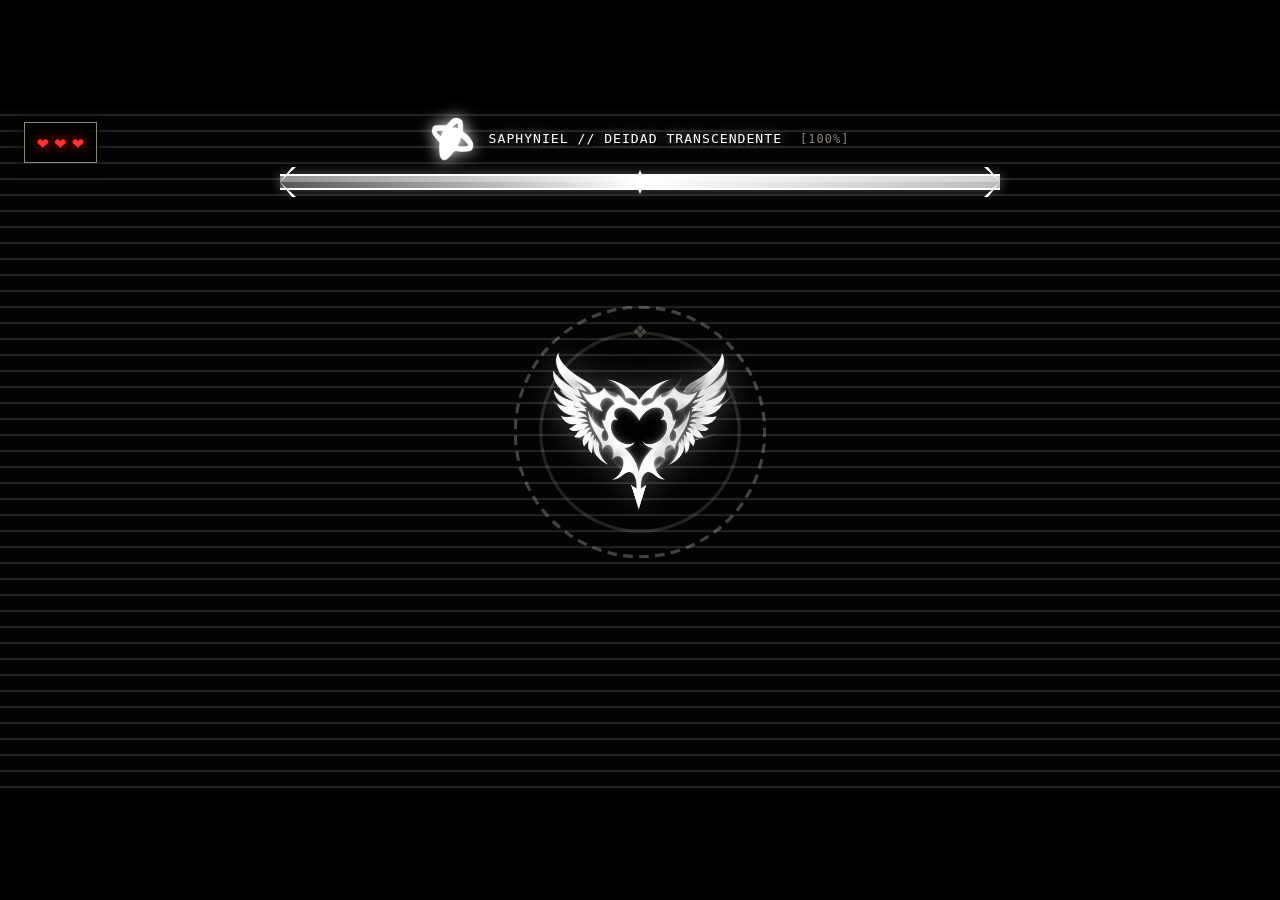
==== commit ca63de18: "feat: modularizacion y boss fight completa" ====
--- a/boss.html
+++ b/boss.html
@@ -5,414 +5,30 @@
     <meta name="viewport" content="width=device-width, initial-scale=1.0, maximum-scale=1.0, user-scalable=no, viewport-fit=cover">
     <title>SAPHYNIEL // ENCOUNTER</title>
     <link href="https://fonts.googleapis.com/css2?family=Cinzel:wght@400;700&family=Press+Start+2P&family=Rajdhani:wght@300;500;700&family=Share+Tech+Mono&display=swap" rel="stylesheet">
-
-    <style>
-        :root {
-            --bg-color: #030303;
-            --text-main: #dad4bb;
-            --text-dim: #8b8778;
-            --accent-color: #f7f5ed;
-            --danger-color: #9a2020;
-            --font-hud: 'Rajdhani', sans-serif;
-            --font-angel: 'Cinzel', serif;
-            --font-mono: 'Share Tech Mono', monospace;
-            --font-pixel: 'Press Start 2P', monospace;
-        }
-
-        * {
-            margin: 0; padding: 0; box-sizing: border-box;
-            user-select: none; -webkit-user-select: none;
-            -webkit-touch-callout: none;
-            -webkit-tap-highlight-color: transparent;
-        }
-
-        html, body { overscroll-behavior: none; }
-
-        body {
-            background-color: var(--bg-color);
-            color: var(--text-main);
-            font-family: var(--font-hud);
-            width: 100vw; height: 100vh; height: 100dvh;
-            overflow: hidden;
-            position: relative;
-            cursor: crosshair;
-        }
-
-        #particle-canvas {
-            position: fixed; top: 0; left: 0; width: 100vw; height: 100vh; height: 100dvh;
-            pointer-events: none; z-index: 99;
-        }
-
-        .phase-2-fire {
-            position: fixed; top: 0; left: 0; width: 100vw; height: 100vh; height: 100dvh;
-            background: radial-gradient(circle at center, rgba(154, 32, 32, 0.45) 0%, rgba(20, 0, 0, 0.95) 75%);
-            opacity: 0; pointer-events: none; z-index: -1;
-            transition: opacity 2.5s ease;
-        }
-        body.phase-2-active .phase-2-fire { opacity: 1; animation: pulseFire 1.8s infinite alternate; }
-        @keyframes pulseFire { 0% { opacity: 0.75; } 100% { opacity: 1; } }
-
-        .cinema-bar {
-            position: fixed; left: 0; width: 100vw; height: 12vh; background: #000;
-            z-index: 220; pointer-events: none; transform: scaleY(1);
-        }
-        .cinema-top { top: 0; transform-origin: top center; }
-        .cinema-bot { bottom: 0; transform-origin: bottom center; }
-
-        .speed-lines {
-            position: fixed; top: 0; left: 0; width: 100vw; height: 100vh; height: 100dvh;
-            pointer-events: none; z-index: 215; opacity: 1;
-            background: repeating-linear-gradient(0deg, rgba(255,255,255,0.18) 0px, transparent 3px, transparent 16px);
-            background-size: 100% 100%;
-            animation: speedLinesMotion 0.08s steps(2) infinite;
-        }
-        body.phase-2-active .speed-lines {
-            background: repeating-linear-gradient(0deg, rgba(255,51,51,0.25) 0px, transparent 3px, transparent 16px);
-            animation-duration: 0.04s;
-        }
-        @keyframes speedLinesMotion {
-            0% { transform: scaleY(1) translateY(0); }
-            50% { transform: scaleY(1.08) translateY(-10px); }
-            100% { transform: scaleY(0.96) translateY(10px); }
-        }
-
-        .shake-active { animation: shakeScreen 0.15s cubic-bezier(.36,.07,.19,.97) both; }
-        @keyframes shakeScreen {
-            10%, 90% { transform: translate3d(-4px, 0, 0); }
-            20%, 80% { transform: translate3d(5px, 2px, 0); }
-            30%, 50%, 70% { transform: translate3d(-5px, -2px, 0); }
-            40%, 60% { transform: translate3d(5px, 0, 0); }
-        }
-
-        /* PLAYER HEARTS HUD */
-        .player-hud {
-            position: fixed; top: 13.5vh; left: 24px; z-index: 260;
-            display: flex; gap: 6px; font-family: var(--font-mono);
-            background: rgba(0,0,0,0.85); padding: 8px 12px;
-            border: 1px solid var(--text-dim); box-shadow: 0 0 15px rgba(0,0,0,0.8);
-        }
-        .player-heart {
-            font-size: 1.2rem; color: #ff3333; transition: transform 0.2s, opacity 0.2s;
-            filter: drop-shadow(0 0 6px #ff0000);
-        }
-        .player-heart.lost { color: #444; filter: none; opacity: 0.4; }
-
-        /* NUEVA BARRA DE VIDA FLOTANTE ESTILO RPG / RETRO HUD */
-        .boss-hud-floating {
-            position: fixed; top: 13vh; left: 50%; transform: translateX(-50%);
-            width: 92%; max-width: 680px; z-index: 250;
-            display: flex; flex-direction: column; align-items: center;
-            pointer-events: none;
-        }
-
-        .boss-header-floating {
-            display: flex; align-items: center; gap: 12px;
-            margin-bottom: 8px; width: 100%; justify-content: center;
-        }
-
-        .boss-hp-eye {
-            width: 32px; height: 32px; object-fit: contain; flex-shrink: 0;
-            filter: brightness(0) invert(1) drop-shadow(0 0 6px rgba(255,255,255,0.8));
-            transition: filter 0.6s ease, transform 0.3s ease;
-        }
-        body.phase-2-active .boss-hp-eye {
-            filter: drop-shadow(0 0 10px #ff0000) brightness(1.2);
-            animation: eyePulse 1.2s infinite alternate ease-in-out;
-        }
-        @keyframes eyePulse {
-            0% { transform: scale(0.95); }
-            100% { transform: scale(1.15); }
-        }
-
-        .boss-name-text {
-            font-family: var(--font-pixel); font-size: 0.82rem; color: #fff;
-            letter-spacing: 2px; text-shadow: 2px 2px 0px #000, 0 0 12px rgba(255,255,255,0.6);
-            text-align: center;
-        }
-        body.phase-2-active .boss-name-text {
-            color: #ff3333; text-shadow: 2px 2px 0px #000, 0 0 16px #ff0000;
-        }
-
-        .boss-hp-number-text {
-            font-family: var(--font-pixel); font-size: 0.72rem; color: var(--text-dim);
-            letter-spacing: 1px; margin-left: 4px;
-        }
-        body.phase-2-active .boss-hp-number-text { color: #ffaa00; }
-
-        /* ESTRUCTURA DE LA BARRA SIN ENCAPSULAMIENTO */
-        .boss-bar-chassis {
-            position: relative; width: 100%; height: 26px;
-            display: flex; align-items: center; justify-content: center;
-        }
-
-        .boss-bracket-left, .boss-bracket-right {
-            position: absolute; top: 50%; transform: translateY(-50%);
-            width: 14px; height: 30px; border-top: 3px solid #fff; border-bottom: 3px solid #fff;
-            z-index: 4; transition: border-color 0.6s ease;
-        }
-        .boss-bracket-left { left: 0; border-left: 4px solid #fff; clip-path: polygon(100% 0, 0 50%, 100% 100%, 75% 100%, 0 50%, 75% 0); width: 16px; background: #fff; }
-        .boss-bracket-right { right: 0; border-right: 4px solid #fff; clip-path: polygon(0 0, 100% 50%, 0 100%, 25% 100%, 100% 50%, 25% 0); width: 16px; background: #fff; }
-
-        body.phase-2-active .boss-bracket-left,
-        body.phase-2-active .boss-bracket-right {
-            background: #ff3333; box-shadow: 0 0 12px #ff0000;
-        }
-
-        .boss-bar-track {
-            width: 100%; height: 16px; background: #000;
-            border-top: 2px solid #fff; border-bottom: 2px solid #fff;
-            position: relative; overflow: hidden;
-            box-shadow: 0 0 12px rgba(255,255,255,0.3);
-            transition: border-color 0.6s ease, box-shadow 0.6s ease;
-        }
-        body.phase-2-active .boss-bar-track {
-            border-color: #ff3333;
-            box-shadow: 0 0 20px rgba(255,0,0,0.7);
-        }
-
-        .boss-bar-fill {
-            width: 100%; height: 100%;
-            background: linear-gradient(90deg, #555, #fff, #bbb);
-            box-shadow: 0 0 14px rgba(255,255,255,0.8);
-            transition: width 0.12s ease, background 0.6s ease;
-            position: relative;
-        }
-        .boss-bar-fill::after {
-            content: ''; position: absolute; top: 0; left: 0; right: 0; height: 50%;
-            background: rgba(255,255,255,0.35);
-        }
-        body.phase-2-active .boss-bar-fill {
-            background: linear-gradient(90deg, #600, #ff1a1a, #ff7700);
-            box-shadow: 0 0 20px #ff0000;
-        }
-        body.phase-2-active .boss-bar-fill::after {
-            background: rgba(255,200,200,0.4);
-        }
-
-        .boss-bar-flair {
-            position: absolute; top: 50%; left: 50%; transform: translate(-50%, -50%);
-            width: 10px; height: 24px; background: #fff; z-index: 5;
-            clip-path: polygon(50% 0%, 100% 50%, 50% 100%, 0% 50%);
-            box-shadow: 0 0 10px #fff;
-            transition: background 0.6s ease, box-shadow 0.6s ease;
-        }
-        body.phase-2-active .boss-bar-flair {
-            background: #ff3333; box-shadow: 0 0 15px #ff0000;
-        }
-
-        /* NÚCLEO CENTRAL */
-        .boss-core-container {
-            position: fixed; top: 48%; left: 50%; width: 130px; height: 130px;
-            transform: translate(-50%, -50%) scale(1.6);
-            display: flex; align-items: center; justify-content: center;
-            z-index: 240;
-            transition: top 0.4s ease, left 0.4s ease, transform 0.4s cubic-bezier(0.175, 0.885, 0.32, 1.275);
-        }
-        body.phase-2-active .boss-core-container {
-            transform: translate(-50%, -50%) scale(1.9);
-        }
-
-        .boss-core-btn {
-            background: transparent; border: none; padding: 0; outline: none;
-            width: 120px; height: 120px; border-radius: 8px; display: flex;
-            align-items: center; justify-content: center; position: relative; z-index: 2;
-            cursor: pointer; touch-action: manipulation;
-        }
-
-        .boss-core-img {
-            width: 100%; height: 100%; object-fit: contain;
-            filter: drop-shadow(0 0 10px rgba(255, 255, 255, 0.25));
-            pointer-events: none;
-        }
-        body.phase-2-active .boss-core-img { filter: drop-shadow(0 0 24px #ff3333) brightness(1.15); }
-
-        .sacred-wheel-1 {
-            position: absolute; top: -14px; left: -14px; right: -14px; bottom: -14px;
-            border: 2px dashed rgba(218, 212, 187, 0.5); border-radius: 50%;
-            animation: rotCW 18s linear infinite; pointer-events: none; opacity: 0.6;
-        }
-        .sacred-wheel-2 {
-            position: absolute; top: 2px; left: 2px; right: 2px; bottom: 2px;
-            border: 2px solid rgba(218, 212, 187, 0.3); border-radius: 50%;
-            animation: rotCCW 24s linear infinite; pointer-events: none; opacity: 0.5;
-        }
-        .sacred-wheel-2::after {
-            content: '❖'; position: absolute; top: -8px; left: 50%; transform: translateX(-50%);
-            font-size: 11px; color: var(--text-dim);
-        }
-
-        body.phase-2-active .sacred-wheel-1 {
-            border-color: #ff3333; box-shadow: 0 0 16px #ff0000; animation-duration: 3s; opacity: 0.9;
-        }
-        body.phase-2-active .sacred-wheel-2 {
-            border-color: #ffaa00; border-style: dashed; box-shadow: 0 0 16px #ffaa00; animation-duration: 2s; opacity: 0.9;
-        }
-
-        .boss-wings {
-            position: absolute; top: 50%; left: 50%; width: 340px; height: 160px;
-            transform: translate(-50%, -50%); opacity: 0; pointer-events: none; z-index: 1;
-            background: radial-gradient(ellipse, rgba(255,51,51,0.5) 0%, transparent 65%);
-            transition: opacity 2s ease;
-        }
-        body.phase-2-active .boss-wings { opacity: 1; animation: wingsFlap 1.4s infinite alternate ease-in-out; }
-        @keyframes wingsFlap { 
-            0% { transform: translate(-50%, -50%) scaleX(0.95) scaleY(0.85); } 
-            100% { transform: translate(-50%, -50%) scaleX(1.35) scaleY(1.15); } 
-        }
-
-        @keyframes rotCW { 100% { transform: rotate(360deg); } }
-        @keyframes rotCCW { 100% { transform: rotate(-360deg); } }
-
-        /* PERSONA 5 CUT-IN DIALOGUE ENGINE */
-        .p5-dialogue-wrapper {
-            position: fixed; bottom: 35px; left: 50%; transform: translateX(-50%) translateY(40px);
-            width: 95%; max-width: 820px; z-index: 310; display: none; opacity: 0;
-            pointer-events: none; transition: transform 0.25s cubic-bezier(0.175, 0.885, 0.32, 1.275), opacity 0.25s ease;
-        }
-        .p5-dialogue-wrapper.active { display: block; opacity: 1; transform: translateX(-50%) translateY(0); }
-
-        .p5-char-cutin {
-            position: absolute; bottom: -10px; left: 10px; width: 180px; height: 260px;
-            object-fit: contain; object-position: bottom left; z-index: 2;
-            filter: drop-shadow(4px 4px 0px #000) drop-shadow(-2px -2px 0px #fff);
-            pointer-events: none;
-        }
-
-        .p5-name-tag {
-            position: absolute; top: -16px; left: 190px;
-            background: #fff; color: #000; font-family: var(--font-angel);
-            font-size: 1.1rem; font-weight: bold; padding: 4px 18px;
-            transform: skew(-14deg); border: 2px solid #000; z-index: 3;
-            box-shadow: 3px 3px 0px #000; letter-spacing: 2px;
-        }
-
-        .p5-speech-bubble {
-            margin-left: 170px; background: #111; color: #fff;
-            border: 3px solid #fff; padding: 22px 28px 22px 35px;
-            clip-path: polygon(0% 12%, 100% 0%, 96% 100%, 4% 94%);
-            box-shadow: 6px 6px 0px rgba(0,0,0,0.9), 0 0 25px rgba(255,255,255,0.2);
-            min-height: 100px; display: flex; align-items: center; position: relative;
-        }
-        .p5-speech-text {
-            font-family: var(--font-mono); font-size: 1.05rem; font-weight: bold;
-            line-height: 1.4; color: #f7f5ed; text-shadow: 1px 1px 0px #000;
-        }
-
-        .p5-dialogue-wrapper.angry-theme .p5-name-tag { background: #ff3333; color: #fff; border-color: #fff; }
-        .p5-dialogue-wrapper.angry-theme .p5-speech-bubble { border-color: #ff3333; background: #1a0505; box-shadow: 6px 6px 0px #ff0000; }
-        .p5-dialogue-wrapper.angry-theme .p5-speech-text { color: #ffcccc; }
-
-        /* MECÁNICA: BOMBAS */
-        .boss-bomb {
-            position: fixed; width: 44px; height: 44px; border-radius: 50%;
-            background: radial-gradient(circle, #ff3333 0%, #000 80%);
-            border: 2px solid #ff3333; box-shadow: 0 0 16px #ff0000;
-            z-index: 245; cursor: pointer; display: flex; justify-content: center; align-items: center;
-            font-family: var(--font-pixel); font-size: 0.65rem; color: #fff;
-            animation: bombPulse 0.4s infinite alternate;
-        }
-        @keyframes bombPulse { 0% { transform: scale(0.9); } 100% { transform: scale(1.15); } }
-
-        /* MECÁNICA: CRUCES DE INTERRUPCIÓN Y CURACIÓN */
-        .qte-cross {
-            position: fixed; width: 50px; height: 50px; z-index: 246;
-            cursor: pointer; display: flex; justify-content: center; align-items: center;
-            animation: qteSpin 2s linear infinite;
-        }
-        .qte-cross::before, .qte-cross::after { content: ''; position: absolute; background: #ffd700; box-shadow: 0 0 12px #ffd700; }
-        .qte-cross::before { width: 100%; height: 6px; border-radius: 3px; }
-        .qte-cross::after { height: 100%; width: 6px; border-radius: 3px; }
-        @keyframes qteSpin { 0% { transform: rotate(0deg) scale(0.9); } 50% { transform: rotate(180deg) scale(1.2); } 100% { transform: rotate(360deg) scale(0.9); } }
-
-        .damage-number {
-            position: fixed; font-family: var(--font-pixel); font-size: 1.1rem;
-            color: #ff3333; text-shadow: 0 0 8px #000, 0 0 12px #ff0000;
-            pointer-events: none; z-index: 320; animation: damageFloat 0.6s ease-out forwards;
-        }
-        .damage-number.heal {
-            color: #43b581; text-shadow: 0 0 8px #000, 0 0 12px #43b581;
-        }
-        @keyframes damageFloat {
-            0% { transform: translate(-50%, -50%) scale(0.6); opacity: 1; }
-            40% { transform: translate(-50%, -85px) scale(1.3); opacity: 1; }
-            100% { transform: translate(-50%, -120px) scale(0.9); opacity: 0; }
-        }
-
-        .ending-screen {
-            position: fixed; top: 0; left: 0; width: 100vw; height: 100vh; height: 100dvh;
-            background: #000; z-index: 350; display: none; flex-direction: column;
-            justify-content: center; align-items: center; gap: 16px; font-family: var(--font-pixel);
-            color: #f7f5ed; text-align: center; padding: 20px;
-        }
-        .ending-title { font-size: 1.8rem; color: #ffd700; text-shadow: 0 0 25px rgba(255, 215, 0, 0.8); }
-        .ending-number { font-size: 0.85rem; color: #ff3333; letter-spacing: 2px; line-height: 1.6; }
-
-        .game-over-title { color: #ff3333; text-shadow: 0 0 25px rgba(255, 51, 51, 0.8); }
-        .retry-btn {
-            margin-top: 10px; padding: 14px 28px; min-height: 44px;
-            background: transparent; border: 2px solid #ff3333; color: #f7f5ed;
-            font-family: var(--font-pixel); font-size: 0.75rem; letter-spacing: 2px;
-            cursor: pointer; touch-action: manipulation; -webkit-tap-highlight-color: transparent;
-            transition: background 0.2s ease, box-shadow 0.2s ease, transform 0.15s ease;
-        }
-        .retry-btn:hover, .retry-btn:focus-visible { background: rgba(255,51,51,0.15); box-shadow: 0 0 20px rgba(255,51,51,0.5); }
-        .retry-btn:active { transform: scale(0.95); }
-
-        .glitch-flash { animation: glitchEffect 0.25s infinite; }
-        @keyframes glitchEffect {
-            0% { transform: translate(0); filter: hue-rotate(0deg); }
-            25% { transform: translate(-4px, 2px); filter: invert(15%); }
-            50% { transform: translate(4px, -2px); filter: contrast(150%); }
-            75% { transform: translate(-2px, -3px); }
-            100% { transform: translate(0); }
-        }
-
-        @media (max-width: 680px) {
-            .p5-dialogue-wrapper { width: 98%; bottom: 15px; }
-            .p5-char-cutin { width: 120px; height: 170px; bottom: -6px; left: 0px; }
-            .p5-name-tag { left: 125px; top: -12px; font-size: 0.85rem; padding: 2px 10px; }
-            .p5-speech-bubble { margin-left: 110px; padding: 14px 16px 14px 18px; min-height: 75px; }
-            .p5-speech-text { font-size: 0.82rem; }
-            
-            .boss-hud-floating { top: 16vh; max-width: 95%; }
-            .boss-name-text { font-size: 0.65rem; }
-            .player-hud { top: 12.5vh; left: 50%; transform: translateX(-50%); padding: 4px 10px; }
-            .boss-core-container { top: 50%; }
-        }
-
-        @media (max-height: 480px) {
-            .player-hud { top: 6vh; left: 8px; transform: none; padding: 4px 8px; gap: 4px; }
-            .player-heart { font-size: 1rem; }
-            .boss-hud-floating { top: 5vh; max-width: 65%; left: auto; right: 8px; transform: none; }
-            .boss-name-text { font-size: 0.55rem; }
-            .boss-bar-chassis { height: 18px; }
-            .boss-bar-track { height: 10px; }
-            .boss-core-container { top: 58%; transform: translate(-50%, -50%) scale(1.1); }
-            .p5-dialogue-wrapper { bottom: 6px; }
-            .p5-char-cutin { width: 90px; height: 120px; }
-            .p5-name-tag { left: 95px; }
-            .p5-speech-bubble { margin-left: 85px; min-height: 55px; padding: 10px 12px; }
-        }
-    </style>
+    <link rel="stylesheet" href="css/boss.css">
 </head>
 <body>
-    <div class="phase-2-fire"></div>
+    <div id="bg-camera-container">
+        <div class="phase-2-fire"></div>
+        <div class="phase-3-glitch-bg"></div>
+        <div class="phase-3-noise"></div>
+        <div class="speed-lines"></div>
+    </div>
+
     <div class="cinema-bar cinema-top"></div>
     <div class="cinema-bar cinema-bot"></div>
-    <div class="speed-lines"></div>
+    <div class="anime-impact-frame" id="anime-impact-frame"></div>
     <canvas id="particle-canvas"></canvas>
 
-    <!-- PLAYER HEARTS HUD -->
-    <div class="player-hud">
+    <div class="player-hud" id="player-hud">
         <span class="player-heart" id="heart-1">❤</span>
         <span class="player-heart" id="heart-2">❤</span>
         <span class="player-heart" id="heart-3">❤</span>
     </div>
 
-    <!-- NUEVA BARRA DE VIDA FLOTANTE SIN ENCAPSULAMIENTO -->
     <div class="boss-hud-floating" id="boss-hud">
         <div class="boss-header-floating">
-            <img id="boss-hp-eye" class="boss-hp-eye" src="https://i.imgur.com/k7yUr5v.png" alt="Eye">
+            <img id="boss-hp-eye" class="boss-hp-eye" src="img/eye.png" alt="Eye">
             <span class="boss-name-text" id="boss-title-name">SAPHYNIEL // DEIDAD TRANSCENDENTE</span>
             <span class="boss-hp-number-text" id="boss-hp-num">[100%]</span>
         </div>
@@ -426,536 +42,59 @@
         </div>
     </div>
 
-    <!-- PERSONA 5 CUT-IN DIALOGUE BOX -->
-    <div class="p5-dialogue-wrapper" id="p5-box">
-        <img id="p5-cutin-img" class="p5-char-cutin" src="https://i.imgur.com/wI35gQl.png" alt="Portrait">
-        <div class="p5-name-tag" id="p5-name">SAPHYNIEL</div>
-        <div class="p5-speech-bubble">
-            <div class="p5-speech-text" id="p5-text"></div>
-        </div>
-    </div>
-
-    <!-- BOSS CORE CENTRAL -->
+    <!-- NÚCLEO Y ESCUDO -->
     <div class="boss-core-container" id="boss-core">
+        <div class="boss-shield-aura" id="boss-shield"></div>
         <div class="boss-wings"></div>
         <div class="sacred-wheel-1"></div>
         <div class="sacred-wheel-2"></div>
         <button type="button" class="boss-core-btn" id="core-trigger">
-            <img class="boss-core-img" src="https://i.imgur.com/IJQsTbJ.png" alt="Core">
+            <img class="boss-core-img" id="boss-core-img" src="img/icon.png" alt="Core">
         </button>
     </div>
 
-    <!-- ENDING OVERLAY -->
+    <!-- CRISTAL PROTECTOR -->
+    <div class="shield-crystal" id="shield-crystal">
+        <div class="crystal-hp-bar"><div class="crystal-hp-fill" id="crystal-hp-fill"></div></div>
+        <div class="crystal-body">❖</div>
+    </div>
+
+    <!-- OVERLAYS DE FINAL Y CRÉDITOS NIER -->
     <div class="ending-screen" id="ending-screen">
         <div class="ending-title" id="ending-title">GOOD ENDING</div>
-        <div class="ending-number" id="ending-subtext">Final 51 / 4424<br>La Trascendencia del Códice</div>
+        <div class="credits-crawl-viewport" id="credits-viewport">
+            <div class="credits-crawl-track" id="credits-track"></div>
+        </div>
     </div>
 
-    <!-- GAME OVER OVERLAY -->
-    <div class="ending-screen game-over-screen" id="game-over-screen">
-        <div class="ending-title game-over-title">HAS CAÍDO</div>
-        <div class="ending-number">Tu voluntad no fue suficiente ante el Códice.</div>
+    <div class="end-record-final" id="end-record-final">« SAPHYNIEL // END OF RECORD »</div>
+
+    <div class="ending-screen bad-ending-screen" id="game-over-screen">
+        <div class="ending-title game-over-title">BAD ENDING</div>
+        <div class="ending-number" id="game-over-subtext">Registro Corrompido // Tu fe ha colapsado</div>
         <button type="button" class="retry-btn" id="retry-btn">[ REINTENTAR ]</button>
     </div>
 
-    <script>
-        let _ac = null, _sOn = true;
-        let _bossPhase = 1;
-        let _bossMaxHp = 250;
-        let _bossCurrentHp = 250;
-        let _playerHp = 3;
-        let _damageLock = false;
-        let _bgmTrack = null;
-        let _vnTmr = null, _typewriterTimer = null;
-        let _bombSpawnerTimer = null;
-        let _qteSpawnerTimer = null;
+    <!-- P5 DIALOGUE BOX -->
+    <div class="p5-dialogue-wrapper" id="p5-box">
+        <img id="p5-cutin-img" class="p5-char-cutin" src="img/cabezanormal.png" alt="Portrait">
+        <div class="p5-name-tag" id="p5-name">SAPHYNIEL</div>
+        <div class="p5-speech-bubble">
+            <div class="p5-speech-text" id="p5-text"></div>
+            <div class="p5-choice-container" id="p5-choices">
+                <button type="button" class="p5-choice-btn" id="choice-yes">> SÍ</button>
+                <button type="button" class="p5-choice-btn" id="choice-no">> NO</button>
+            </div>
+        </div>
+    </div>
 
-        let _p1Hit75 = false, _p1Hit50 = false, _p1Hit20 = false;
-        let _p2Hit75 = false, _p2Hit50 = false, _p2Hit20 = false;
+    <!-- ENRAGE OVERLAY FASE 3 -->
+    <div class="enrage-overlay" id="enrage-overlay">
+        <div class="enrage-timer" id="enrage-timer">4.0s</div>
+        <div class="enrage-sub">¡COLAPSO DEL CÓDICE! DESTRUYE LOS SELLOS</div>
+    </div>
 
-        const sprites = {
-            normalBody: "https://i.imgur.com/wI35gQl.png",
-            angryBody: "https://i.imgur.com/nDEtxte.png",
-            divineBossPhase2: "https://i.imgur.com/nfTzvF1.png"
-        };
-
-        const _soundBank = {
-            bossIntro: "https://www.myinstants.com/media/sounds/anime-wow-sound-effect.mp3",
-            bossDefeat: "https://www.myinstants.com/media/sounds/tada-fanfare-sound.mp3",
-            vineBoom: "https://www.myinstants.com/media/sounds/vine-boom.mp3",
-            vordtTheme: "https://www.myinstants.com/media/sounds/dark-souls-3-vordt-of-the-boreal-valley-ost-mp3cut_1.mp3"
-        };
-
-        function _playBossBgm() {
-            if (!_sOn) return;
-            try {
-                if (_bgmTrack) { _bgmTrack.pause(); _bgmTrack.currentTime = 0; }
-                _bgmTrack = new Audio(_soundBank.vordtTheme);
-                _bgmTrack.volume = 0.25;
-                _bgmTrack.loop = true;
-                _bgmTrack.play().catch(() => {});
-            } catch (e) {}
-        }
-
-        function _stopBossBgm() {
-            if (_bgmTrack) { _bgmTrack.pause(); _bgmTrack.currentTime = 0; _bgmTrack = null; }
-        }
-
-        function playCustomAudio(url) {
-            if (!_sOn || !url) return;
-            try {
-                const audio = new Audio(url);
-                audio.volume = 0.25;
-                audio.play().catch(() => {});
-            } catch (e) {}
-        }
-
-        /* CANVAS PARTICLES */
-        const _cv = document.getElementById('particle-canvas');
-        const _cx = _cv.getContext('2d');
-        let _pts = [];
-
-        function _rsz() { _cv.width = window.innerWidth; _cv.height = window.innerHeight; }
-        window.addEventListener('resize', _rsz);
-        _rsz();
-
-        class _PixPt {
-            constructor(x, y, col, vx, vy, dc = 0.02, sz = 4) {
-                this.x = x; this.y = y;
-                this.sz = sz || (Math.random() * 4 + 2);
-                this.vx = vx !== undefined ? vx : (Math.random() - 0.5) * 14;
-                this.vy = vy !== undefined ? vy : (Math.random() - 0.5) * 14;
-                this.lf = 1.0;
-                this.dc = dc || (Math.random() * 0.03 + 0.015);
-                this.col = col;
-            }
-            up() { this.x += this.vx; this.y += this.vy; this.lf -= this.dc; }
-            dr(ctx) {
-                ctx.fillStyle = this.col;
-                ctx.globalAlpha = Math.max(0, this.lf);
-                ctx.fillRect(this.x, this.y, this.sz, this.sz);
-            }
-        }
-
-        function _xpld(x, y, col = '#dad4bb', cnt = 35) {
-            for (let i = 0; i < cnt; i++) _pts.push(new _PixPt(x, y, col));
-        }
-
-        function _animP() {
-            _cx.clearRect(0, 0, _cv.width, _cv.height);
-            for (let i = _pts.length - 1; i >= 0; i--) {
-                _pts[i].up();
-                _pts[i].dr(_cx);
-                if (_pts[i].lf <= 0) _pts.splice(i, 1);
-            }
-            requestAnimationFrame(_animP);
-        }
-        _animP();
-
-        function _aInit() {
-            if (!_ac) _ac = new (window.AudioContext || window.webkitAudioContext)();
-            if (_ac.state === 'suspended') _ac.resume();
-        }
-
-        function _beep(f, d, t = 'sine', vol = 0.04) {
-            if (!_sOn) return; _aInit();
-            try {
-                if (!_ac) return;
-                const o = _ac.createOscillator(), g = _ac.createGain();
-                o.type = t; o.frequency.value = f;
-                g.gain.setValueAtTime(vol, _ac.currentTime);
-                g.gain.exponentialRampToValueAtTime(0.00001, _ac.currentTime + d);
-                o.connect(g); g.connect(_ac.destination);
-                o.start(); o.stop(_ac.currentTime + d);
-            } catch (e) {}
-        }
-
-        function _balatroVoice(tone = 'mid') {
-            if (!_sOn) return; _aInit();
-            try {
-                if (!_ac) return;
-                const tones = {
-                    low: [160, 210, 185],
-                    mid: [320, 420, 360, 480],
-                    high: [580, 720, 640, 800],
-                    angry: [110, 140, 95, 130]
-                };
-                const pool = tones[tone] || tones.mid;
-                for (let k = 0; k < 4; k++) {
-                    const o = _ac.createOscillator(), g = _ac.createGain();
-                    const freq = pool[Math.floor(Math.random() * pool.length)];
-                    o.type = tone === 'angry' ? 'sawtooth' : 'triangle';
-                    o.frequency.setValueAtTime(freq, _ac.currentTime + (k * 0.045));
-                    g.gain.setValueAtTime(0.04, _ac.currentTime + (k * 0.045));
-                    g.gain.exponentialRampToValueAtTime(0.0001, _ac.currentTime + (k * 0.045) + 0.04);
-                    o.connect(g); g.connect(_ac.destination);
-                    o.start(_ac.currentTime + (k * 0.045));
-                    o.stop(_ac.currentTime + (k * 0.045) + 0.045);
-                }
-            } catch (e) {}
-        }
-
-        document.getElementById('retry-btn').addEventListener('click', () => {
-            location.reload();
-        });
-
-        function _triggerScreenShake() {
-            document.body.classList.remove('shake-active');
-            void document.body.offsetWidth;
-            document.body.classList.add('shake-active');
-            setTimeout(() => document.body.classList.remove('shake-active'), 180);
-        }
-
-        /* MOTOR DE DIÁLOGOS P5 */
-        function _showP5Dialogue(text, speaker = "SAPHYNIEL", tone = "mid", autoHideTime = 2800, callback = null) {
-            const box = document.getElementById('p5-box');
-            const nameEl = document.getElementById('p5-name');
-            const textEl = document.getElementById('p5-text');
-            const cutinImg = document.getElementById('p5-cutin-img');
-
-            clearTimeout(_vnTmr);
-            clearTimeout(_typewriterTimer);
-
-            if (_bossPhase === 2) {
-                box.classList.add('angry-theme');
-                cutinImg.src = sprites.divineBossPhase2;
-            } else if (tone === 'angry') {
-                box.classList.add('angry-theme');
-                cutinImg.src = sprites.angryBody;
-            } else {
-                box.classList.remove('angry-theme');
-                cutinImg.src = sprites.normalBody;
-            }
-
-            nameEl.textContent = speaker;
-            textEl.innerHTML = '';
-            box.classList.add('active');
-
-            _balatroVoice(tone);
-
-            let idx = 0;
-            function typeChar() {
-                if (idx < text.length) {
-                    textEl.innerHTML += text.charAt(idx);
-                    idx++;
-                    _typewriterTimer = setTimeout(typeChar, 20);
-                } else {
-                    if (autoHideTime > 0) {
-                        _vnTmr = setTimeout(() => {
-                            box.classList.remove('active');
-                            if (callback) callback();
-                        }, autoHideTime);
-                    } else if (callback) {
-                        callback();
-                    }
-                }
-            }
-            typeChar();
-        }
-
-        function _updateHpBar() {
-            const pct = Math.max(0, Math.round((_bossCurrentHp / _bossMaxHp) * 100));
-            document.getElementById('boss-hp-fill').style.width = `${pct}%`;
-            document.getElementById('boss-hp-num').textContent = `[${pct}%]`;
-        }
-
-        function _spawnDamagePopup(x, y, dmg, isHeal = false) {
-            const el = document.createElement('div');
-            el.className = `damage-number ${isHeal ? 'heal' : ''}`;
-            el.textContent = isHeal ? `+${dmg}` : `-${dmg}`;
-            el.style.left = `${x + (Math.random() - 0.5) * 40}px`;
-            el.style.top = `${y + (Math.random() - 0.5) * 20}px`;
-            document.body.appendChild(el);
-            setTimeout(() => el.remove(), 600);
-        }
-
-        function _damagePlayer() {
-            if (_playerHp <= 0) return;
-            _playerHp--;
-            _beep(90, 0.3, 'sawtooth', 0.08);
-            _triggerScreenShake();
-
-            for (let i = 1; i <= 3; i++) {
-                const heart = document.getElementById(`heart-${i}`);
-                if (i > _playerHp) heart.classList.add('lost');
-            }
-
-            if (_playerHp <= 0) {
-                _damageLock = true;
-                clearInterval(_bombSpawnerTimer);
-                clearInterval(_qteSpawnerTimer);
-                document.querySelectorAll('.boss-bomb, .qte-cross').forEach(el => el.remove());
-                _showP5Dialogue("Tu determinación mortal ha colapsado.", "SAPHYNIEL", "low", 2400, () => {
-                    document.getElementById('game-over-screen').style.display = 'flex';
-                });
-            }
-        }
-
-        /* MECÁNICA: BOMBAS */
-        function _spawnBomb() {
-            if (_damageLock || _bossCurrentHp <= 0) return;
-            const bomb = document.createElement('div');
-            bomb.className = 'boss-bomb';
-            bomb.style.top = `${Math.random() * 50 + 25}vh`;
-            bomb.style.left = `${Math.random() * 75 + 10}vw`;
-
-            let timer = 3;
-            bomb.textContent = timer;
-
-            const countdown = setInterval(() => {
-                timer--;
-                if (timer > 0) {
-                    bomb.textContent = timer;
-                } else {
-                    clearInterval(countdown);
-                    if (bomb.parentNode) {
-                        _xpld(bomb.offsetLeft + 22, bomb.offsetTop + 22, '#ff3333', 30);
-                        bomb.remove();
-                        _damagePlayer();
-                    }
-                }
-            }, 800);
-
-            bomb.addEventListener('pointerdown', (e) => {
-                e.stopPropagation();
-                clearInterval(countdown);
-                _xpld(bomb.offsetLeft + 22, bomb.offsetTop + 22, '#ffd700', 25);
-                _beep(900, 0.06, 'triangle');
-                bomb.remove();
-            });
-
-            document.body.appendChild(bomb);
-        }
-
-        /* MECÁNICA: CRUCES QUE CURAN AL NÚCLEO */
-        function _spawnQteCross() {
-            if (_damageLock || _bossCurrentHp <= 0) return;
-            const cross = document.createElement('div');
-            cross.className = 'qte-cross';
-            cross.style.top = `${Math.random() * 45 + 30}vh`;
-            cross.style.left = `${Math.random() * 70 + 15}vw`;
-
-            const timeout = setTimeout(() => {
-                if (cross.parentNode) {
-                    cross.remove();
-                    
-                    const healAmount = Math.round(_bossMaxHp * 0.15);
-                    _bossCurrentHp = Math.min(_bossMaxHp, _bossCurrentHp + healAmount);
-                    _updateHpBar();
-                    
-                    const core = document.getElementById('boss-core');
-                    const r = core.getBoundingClientRect();
-                    _xpld(r.left + r.width / 2, r.top + r.height / 2, '#43b581', 40);
-                    _spawnDamagePopup(r.left + r.width / 2, r.top + r.height / 2, healAmount, true);
-                    _beep(659.25, 0.3, 'sine', 0.06);
-                    _showP5Dialogue("El Códice me restaura. ¡Tus dudas alimentan mi poder!", "SAPHYNIEL", "angry", 2000);
-                }
-            }, 2200);
-
-            cross.addEventListener('pointerdown', (e) => {
-                e.stopPropagation();
-                clearTimeout(timeout);
-                _xpld(cross.offsetLeft + 25, cross.offsetTop + 25, '#ffd700', 40);
-                _beep(1200, 0.15, 'sine', 0.07);
-                _showP5Dialogue("¡¿Cómo te atreves a interrumpir mi conjuro?!", "SAPHYNIEL", "angry", 1600);
-                cross.remove();
-            });
-
-            document.body.appendChild(cross);
-        }
-
-        function _moveBossPhase2() {
-            const core = document.getElementById('boss-core');
-            const randomX = Math.random() * 60 + 20;
-            const randomY = Math.random() * 35 + 25;
-            const randomScale = (Math.random() * 0.6 + 1.4).toFixed(2);
-            
-            core.style.top = `${randomY}%`;
-            core.style.left = `${randomX}%`;
-            core.style.transform = `translate(-50%, -50%) scale(${randomScale})`;
-        }
-
-        /* ATAQUE AL NÚCLEO */
-        document.getElementById('core-trigger').addEventListener('pointerdown', (e) => {
-            if (_damageLock) return;
-            const dmg = 10;
-            _bossCurrentHp -= dmg;
-
-            const r = e.currentTarget.getBoundingClientRect();
-            const posX = e.clientX || (r.left + r.width / 2);
-            const posY = e.clientY || (r.top + r.height / 2);
-
-            _xpld(posX, posY, _bossPhase === 2 ? '#ffaa00' : '#ff3333', 30);
-            _xpld(posX, posY, '#ffd700', 15);
-            _spawnDamagePopup(posX, posY, dmg);
-            _triggerScreenShake();
-
-            if (_bossPhase === 2) {
-                _moveBossPhase2();
-            }
-
-            if (_bossPhase === 1 && _bossCurrentHp <= 1) {
-                _bossCurrentHp = 1;
-                _updateHpBar();
-                _triggerPhase2();
-                return;
-            }
-
-            if (_bossPhase === 2 && _bossCurrentHp <= 0) {
-                _endBossFight();
-                return;
-            }
-
-            _updateHpBar();
-
-            const hpPercent = (_bossCurrentHp / _bossMaxHp) * 100;
-
-            if (_bossPhase === 1) {
-                if (hpPercent <= 75 && !_p1Hit75) {
-                    _p1Hit75 = true;
-                    _showP5Dialogue("¿Eso es todo lo que tienes? Apenas un rasguño.", "SAPHYNIEL // DEIDAD", "angry", 2200);
-                } else if (hpPercent <= 50 && !_p1Hit50) {
-                    _p1Hit50 = true;
-                    _showP5Dialogue("Tus golpes carecen de fe. ¡Sigue intentándolo!", "SAPHYNIEL // DEIDAD", "angry", 2200);
-                } else if (hpPercent <= 20 && !_p1Hit20) {
-                    _p1Hit20 = true;
-                    _showP5Dialogue("¡No podrás quebrar este registro sagrado!", "SAPHYNIEL // DEIDAD", "angry", 2200);
-                } else {
-                    _balatroVoice('angry');
-                }
-            } else if (_bossPhase === 2) {
-                if (hpPercent <= 75 && !_p2Hit75) {
-                    _p2Hit75 = true;
-                    _showP5Dialogue("¡NO ME DETENDRÁS! ¡ARDE EN EL JUICIO!", "SAPHYNIEL // DIVINO", "angry", 2200);
-                } else if (hpPercent <= 50 && !_p2Hit50) {
-                    _p2Hit50 = true;
-                    _showP5Dialogue("¡CONTEMPLA EL PESO DEL CÓDICE DIVINO!", "SAPHYNIEL // DIVINO", "angry", 2200);
-                } else if (hpPercent <= 20 && !_p2Hit20) {
-                    _p2Hit20 = true;
-                    _showP5Dialogue("¡¡ES INÚTIL RESISTIRSE AL DESTINO!!", "SAPHYNIEL // DIVINO", "angry", 2200);
-                } else {
-                    _balatroVoice('angry');
-                }
-            }
-        });
-
-        /* FASE 2 */
-        function _triggerPhase2() {
-            _damageLock = true;
-            _updateHpBar();
-
-            clearInterval(_bombSpawnerTimer);
-            clearInterval(_qteSpawnerTimer);
-
-            _showP5Dialogue("Imposible... ¿creíste que podrías quebrar mi código base?", "SAPHYNIEL", "low", 2800, () => {
-                document.getElementById('boss-title-name').textContent = "SAPHYNIEL // DIOSA TRANSCENDENTE";
-                document.body.classList.add('phase-2-active');
-
-                _triggerScreenShake();
-                playCustomAudio(_soundBank.vineBoom);
-
-                _bossPhase = 2;
-                _bossMaxHp = 400;
-                _bossCurrentHp = 1;
-
-                _showP5Dialogue("¡¡CONTEMPLA LA VERDADERA DIVINIDAD!!", "SAPHYNIEL // DIVINO", "angry", 0);
-
-                let healInterval = setInterval(() => {
-                    _bossCurrentHp += 12;
-                    _triggerScreenShake();
-                    _xpld(window.innerWidth / 2, window.innerHeight * 0.48, '#ffaa00', 8);
-
-                    if (_bossCurrentHp >= _bossMaxHp) {
-                        _bossCurrentHp = _bossMaxHp;
-                        clearInterval(healInterval);
-                        _damageLock = false;
-
-                        _bombSpawnerTimer = setInterval(_spawnBomb, 3500);
-                        _qteSpawnerTimer = setInterval(_spawnQteCross, 6000);
-
-                        setTimeout(() => {
-                            document.getElementById('p5-box').classList.remove('active');
-                        }, 1200);
-                    }
-                    _updateHpBar();
-                }, 75);
-            });
-        }
-
-        /* FINAL Y NOTIFICACIÓN */
-        function _endBossFight() {
-            _damageLock = true;
-            clearInterval(_bombSpawnerTimer);
-            clearInterval(_qteSpawnerTimer);
-            document.querySelectorAll('.boss-bomb, .qte-cross').forEach(el => el.remove());
-
-            document.getElementById('boss-hud').style.display = 'none';
-            document.body.classList.remove('phase-2-active');
-            _stopBossBgm();
-
-            const core = document.getElementById('boss-core');
-            const r = core.getBoundingClientRect();
-            const cx = r.left + r.width / 2;
-            const cy = r.top + r.height / 2;
-
-            _showP5Dialogue("Imposible... ¿este es... mi límite...?", "SAPHYNIEL", "low", 3000, () => {
-                for (let k = 0; k < 5; k++) {
-                    setTimeout(() => {
-                        _xpld(cx, cy, '#ffd700', 60);
-                        _xpld(cx, cy, '#ff3333', 70);
-                        _triggerScreenShake();
-                        _beep(80 + (k * 50), 0.3, 'sawtooth', 0.08);
-                    }, k * 200);
-                }
-
-                setTimeout(() => {
-                    playCustomAudio(_soundBank.bossDefeat);
-                    const endScreen = document.getElementById('ending-screen');
-                    endScreen.style.display = 'flex';
-
-                    setTimeout(() => {
-                        endScreen.classList.add('glitch-flash');
-
-                        setTimeout(() => {
-                            endScreen.classList.remove('glitch-flash');
-                            endScreen.style.display = 'none';
-                            window.parent.postMessage({ type: 'BOSS_DEFEATED' }, window.location.origin === 'null' || window.location.protocol === 'file:' ? '*' : window.location.origin);
-                        }, 2200);
-                    }, 3500);
-                }, 1200);
-            });
-        }
-
-        /* MENSAJE DE APERTURA DESDE EL SITIO PRINCIPAL */
-        window.addEventListener('message', (e) => {
-            if (e.data && e.data.type === 'START_BOSS') {
-                _aInit();
-                _playBossBgm();
-
-                const bossQuotes = [
-                    "¿Creíste que una máquina orbital perturbaría mi presencia?",
-                    "Has despertado la voluntad absoluta del Códice...",
-                    "Pobre alma mortal. Contempla el peso del juicio divino."
-                ];
-
-                let qIdx = 0;
-                function showNextBossQuote() {
-                    if (qIdx < bossQuotes.length) {
-                        _showP5Dialogue(bossQuotes[qIdx], "SAPHYNIEL // DEIDAD", "low", 2800, () => {
-                            qIdx++;
-                            setTimeout(showNextBossQuote, 400);
-                        });
-                    } else {
-                        _damageLock = false;
-                        _showP5Dialogue("¡DEMUÉSTRAME SI ERES DIGNO DE TRASCENDER!", "SAPHYNIEL // DEIDAD", "angry", 2600);
-                        playCustomAudio(_soundBank.bossIntro);
-                        _bombSpawnerTimer = setInterval(_spawnBomb, 4500);
-                        _qteSpawnerTimer = setInterval(_spawnQteCross, 8000);
-                    }
-                }
-                showNextBossQuote();
-            }
-        });
-    </script>
+    <script src="js/creditos.js"></script>
+    <script src="js/boss.js"></script>
 </body>
-</html>
+</html>
--- a/css/boss.css
+++ b/css/boss.css
@@ -0,0 +1,581 @@
+:root {
+    --bg-color: #030303;
+    --text-main: #dad4bb;
+    --text-dim: #8b8778;
+    --accent-color: #f7f5ed;
+    --danger-color: #9a2020;
+    --font-hud: 'Rajdhani', sans-serif;
+    --font-angel: 'Cinzel', serif;
+    --font-mono: 'Share Tech Mono', monospace;
+    --font-pixel: 'Press Start 2P', monospace;
+}
+
+* {
+    margin: 0; padding: 0; box-sizing: border-box;
+    user-select: none; -webkit-user-select: none;
+    -webkit-touch-callout: none;
+    -webkit-tap-highlight-color: transparent;
+}
+
+html, body { overscroll-behavior: none; }
+
+body {
+    background-color: var(--bg-color);
+    color: var(--text-main);
+    font-family: var(--font-hud);
+    width: 100vw; height: 100vh; height: 100dvh;
+    overflow: hidden;
+    position: relative;
+    cursor: crosshair;
+}
+
+#bg-camera-container {
+    position: fixed; top: 0; left: 0; width: 100vw; height: 100vh; height: 100dvh;
+    pointer-events: none !important; z-index: 1;
+    transform-origin: center center;
+    transition: transform 1.2s cubic-bezier(0.25, 1, 0.5, 1);
+}
+
+body.phase-3-tilt-a #bg-camera-container { transform: scale(1.12) rotate(2.5deg); }
+body.phase-3-tilt-b #bg-camera-container { transform: scale(1.12) rotate(-2.5deg); }
+body.phase-3-tilt-reset #bg-camera-container { transform: scale(1) rotate(0deg); }
+
+#particle-canvas {
+    position: fixed; top: 0; left: 0; width: 100vw; height: 100vh; height: 100dvh;
+    pointer-events: none !important; z-index: 10;
+}
+
+.phase-2-fire {
+    position: absolute; top: 0; left: 0; width: 100%; height: 100%;
+    background: radial-gradient(circle at center, rgba(154, 32, 32, 0.45) 0%, rgba(20, 0, 0, 0.95) 75%);
+    opacity: 0; pointer-events: none !important; z-index: -1;
+    transition: opacity 2.5s ease;
+}
+body.phase-2-active .phase-2-fire { opacity: 1; animation: pulseFire 1.8s infinite alternate; }
+@keyframes pulseFire { 0% { opacity: 0.75; } 100% { opacity: 1; } }
+
+.phase-3-glitch-bg {
+    position: absolute; top: 0; left: 0; width: 100%; height: 100%;
+    background: #000; opacity: 0; pointer-events: none !important; z-index: -2;
+    transition: opacity 1.5s ease;
+}
+body.phase-3-active .phase-3-glitch-bg { opacity: 1; animation: hardGlitchBg 0.08s infinite steps(2); }
+@keyframes hardGlitchBg {
+    0% { filter: invert(0%) contrast(200%); }
+    20% { filter: invert(15%) contrast(300%) hue-rotate(90deg); }
+    40% { filter: invert(0%) contrast(150%); }
+    60% { filter: invert(30%) contrast(400%) hue-rotate(180deg); }
+    80% { filter: invert(5%) contrast(250%); }
+    100% { filter: invert(0%) contrast(200%); }
+}
+
+.phase-3-noise {
+    position: absolute; top: 0; left: 0; width: 100%; height: 100%;
+    background-image: url('data:image/svg+xml,%3Csvg viewBox="0 0 200 200" xmlns="http://www.w3.org/2000/svg"%3E%3Cfilter id="noiseFilter"%3E%3CfeTurbulence type="fractalNoise" baseFrequency="0.9" numOctaves="4" stitchTiles="stitch"/%3E%3C/filter%3E%3Crect width="100%25" height="100%25" filter="url(%23noiseFilter)"/%3E%3C/svg%3E');
+    opacity: 0; pointer-events: none !important; z-index: -1;
+}
+body.phase-3-active .phase-3-noise { opacity: 0.22; }
+
+.cinema-bar {
+    position: fixed; left: 0; width: 100vw; height: 12vh; background: #000;
+    z-index: 220; pointer-events: none !important; transform: scaleY(1);
+}
+.cinema-top { top: 0; transform-origin: top center; }
+.cinema-bot { bottom: 0; transform-origin: bottom center; }
+
+.speed-lines {
+    position: absolute; top: 0; left: 0; width: 100%; height: 100%;
+    pointer-events: none !important; z-index: 215; opacity: 1;
+    background: repeating-linear-gradient(0deg, rgba(255,255,255,0.18) 0px, transparent 3px, transparent 16px);
+    background-size: 100% 100%;
+    animation: speedLinesMotion 0.08s steps(2) infinite;
+}
+body.phase-2-active .speed-lines {
+    background: repeating-linear-gradient(0deg, rgba(255,51,51,0.25) 0px, transparent 3px, transparent 16px);
+    animation-duration: 0.04s;
+}
+body.phase-3-active .speed-lines {
+    background: repeating-linear-gradient(0deg, rgba(255,255,255,0.3) 0px, transparent 1px, transparent 8px);
+    animation: glitchLines 0.04s infinite linear;
+}
+@keyframes glitchLines {
+    0% { transform: translate(0, 0); }
+    25% { transform: translate(-3px, 2px); }
+    50% { transform: translate(3px, -2px); }
+    75% { transform: translate(-2px, -3px); }
+    100% { transform: translate(0, 0); }
+}
+
+.shake-active { animation: shakeScreen 0.15s cubic-bezier(.36,.07,.19,.97) both; }
+@keyframes shakeScreen {
+    10%, 90% { transform: translate3d(-4px, 0, 0); }
+    20%, 80% { transform: translate3d(5px, 2px, 0); }
+    30%, 50%, 70% { transform: translate3d(-5px, -2px, 0); }
+    40%, 60% { transform: translate3d(5px, 0, 0); }
+}
+
+.anime-impact-frame {
+    position: fixed; top: 0; left: 0; width: 100vw; height: 100vh; height: 100dvh;
+    background: #ffffff; z-index: 9999; pointer-events: none !important;
+    filter: invert(100%) contrast(1000%);
+    display: none;
+}
+.anime-impact-frame.active { display: block; }
+
+.player-hud {
+    position: fixed; top: 13.5vh; left: 24px; z-index: 260;
+    display: flex; gap: 6px; font-family: var(--font-mono);
+    background: rgba(0,0,0,0.85); padding: 8px 12px;
+    border: 1px solid var(--text-dim); box-shadow: 0 0 15px rgba(0,0,0,0.8);
+    pointer-events: none;
+}
+.player-heart {
+    font-size: 1.2rem; color: #ff3333; transition: transform 0.2s, opacity 0.2s;
+    filter: drop-shadow(0 0 6px #ff0000);
+}
+.player-heart.lost { color: #444; filter: none; opacity: 0.4; }
+
+.boss-hud-floating {
+    position: fixed; top: 13vh; left: 50%; transform: translateX(-50%);
+    width: 92%; max-width: 720px; z-index: 250;
+    display: flex; flex-direction: column; align-items: center;
+    pointer-events: none;
+}
+
+.boss-header-floating {
+    display: flex; align-items: center; justify-content: center; gap: 14px;
+    margin-bottom: 8px; width: 100%; min-width: 0;
+}
+
+.boss-hp-eye {
+    width: 44px; height: 44px; object-fit: contain; flex-shrink: 0;
+    filter: brightness(0) invert(1) drop-shadow(0 0 8px rgba(255,255,255,0.9));
+    transition: filter 0.6s ease, transform 0.3s ease;
+}
+body.phase-2-active .boss-hp-eye { filter: drop-shadow(0 0 12px #ff0000) brightness(1.2); animation: eyePulse 1.2s infinite alternate ease-in-out; }
+body.phase-3-active .boss-hp-eye { filter: drop-shadow(0 0 18px #fff) invert(1) contrast(300%); animation: eyePulse 0.4s infinite alternate ease-in-out; }
+@keyframes eyePulse { 0% { transform: scale(0.95); } 100% { transform: scale(1.15); } }
+
+.boss-name-text {
+    font-family: var(--font-pixel); font-size: clamp(0.55rem, 1.8vw, 0.82rem); color: #fff;
+    letter-spacing: 1px; text-shadow: 2px 2px 0px #000, 0 0 12px rgba(255,255,255,0.6);
+    text-align: center; white-space: normal; line-height: 1.3; overflow-wrap: anywhere;
+}
+body.phase-2-active .boss-name-text { color: #ff3333; text-shadow: 2px 2px 0px #000, 0 0 16px #ff0000; }
+body.phase-3-active .boss-name-text { color: #fff; text-shadow: 2px 2px 0px #ff0000, -2px -2px 0px #00ffff; }
+
+.boss-hp-number-text {
+    font-family: var(--font-pixel); font-size: clamp(0.55rem, 1.6vw, 0.75rem); color: var(--text-dim);
+    letter-spacing: 1px; margin-left: 4px; flex-shrink: 0;
+}
+body.phase-2-active .boss-hp-number-text { color: #ffaa00; }
+body.phase-3-active .boss-hp-number-text { color: #ff0000; }
+
+.boss-bar-chassis {
+    position: relative; width: 100%; height: 26px;
+    display: flex; align-items: center; justify-content: center;
+}
+
+.boss-bracket-left, .boss-bracket-right {
+    position: absolute; top: 50%; transform: translateY(-50%);
+    width: 16px; height: 30px; z-index: 4; transition: border-color 0.6s ease;
+    background: #fff;
+}
+.boss-bracket-left { left: 0; clip-path: polygon(100% 0, 0 50%, 100% 100%, 75% 100%, 0 50%, 75% 0); }
+.boss-bracket-right { right: 0; clip-path: polygon(0 0, 100% 50%, 0 100%, 25% 100%, 100% 50%, 25% 0); }
+
+body.phase-2-active .boss-bracket-left, body.phase-2-active .boss-bracket-right { background: #ff3333; box-shadow: 0 0 12px #ff0000; }
+body.phase-3-active .boss-bracket-left, body.phase-3-active .boss-bracket-right { background: #fff; box-shadow: 0 0 16px #fff; }
+
+.boss-bar-track {
+    width: 100%; height: 16px; background: #000;
+    border-top: 2px solid #fff; border-bottom: 2px solid #fff;
+    position: relative; overflow: hidden;
+    box-shadow: 0 0 12px rgba(255,255,255,0.3);
+    transition: border-color 0.6s ease, box-shadow 0.6s ease;
+}
+body.phase-2-active .boss-bar-track { border-color: #ff3333; box-shadow: 0 0 20px rgba(255,0,0,0.7); }
+body.phase-3-active .boss-bar-track { border-color: #fff; box-shadow: 0 0 25px rgba(255,255,255,0.9); }
+
+.boss-bar-fill {
+    width: 100%; height: 100%;
+    background: linear-gradient(90deg, #555, #fff, #bbb);
+    box-shadow: 0 0 14px rgba(255,255,255,0.8);
+    transition: width 0.12s ease, background 0.6s ease;
+    position: relative;
+}
+.boss-bar-fill::after {
+    content: ''; position: absolute; top: 0; left: 0; right: 0; height: 50%;
+    background: rgba(255,255,255,0.35);
+}
+body.phase-2-active .boss-bar-fill { background: linear-gradient(90deg, #600, #ff1a1a, #ff7700); box-shadow: 0 0 20px #ff0000; }
+body.phase-3-active .boss-bar-fill { background: linear-gradient(90deg, #111, #fff, #ff0000); box-shadow: 0 0 25px #fff; }
+
+.boss-bar-flair {
+    position: absolute; top: 50%; left: 50%; transform: translate(-50%, -50%);
+    width: 10px; height: 24px; background: #fff; z-index: 5;
+    clip-path: polygon(50% 0%, 100% 50%, 50% 100%, 0% 50%);
+    box-shadow: 0 0 10px #fff;
+    transition: background 0.6s ease, box-shadow 0.6s ease;
+}
+body.phase-2-active .boss-bar-flair { background: #ff3333; box-shadow: 0 0 15px #ff0000; }
+body.phase-3-active .boss-bar-flair { background: #fff; box-shadow: 0 0 20px #fff; }
+
+@keyframes spawnBlipAnim {
+    0% { transform: scale(0.2); opacity: 0; filter: brightness(3); }
+    70% { transform: scale(1.2); opacity: 1; filter: brightness(1.8); }
+    100% { transform: scale(1); opacity: 1; filter: brightness(1); }
+}
+
+.spawn-blip {
+    animation: spawnBlipAnim 0.28s cubic-bezier(0.175, 0.885, 0.32, 1.275);
+}
+
+/* NÚCLEO Y CLONES */
+.boss-core-container, .boss-clone-container {
+    position: fixed; top: 48%; left: 50%; width: 130px; height: 130px;
+    transform: translate(-50%, -50%) scale(1.6);
+    display: flex; align-items: center; justify-content: center;
+    z-index: 300;
+    pointer-events: auto !important;
+    transition: top 0.5s ease, left 0.5s ease, transform 0.4s cubic-bezier(0.175, 0.885, 0.32, 1.275);
+}
+body.phase-2-active .boss-core-container { transform: translate(-50%, -50%) scale(1.8); }
+body.phase-3-active .boss-core-container { transform: translate(-50%, -50%) scale(2.2); }
+
+.boss-clone-container {
+    pointer-events: none !important; z-index: 235; opacity: 0.38;
+    filter: blur(1px) drop-shadow(0 0 14px #ffffff);
+    transition: top 0.6s ease, left 0.6s ease;
+}
+
+.boss-shield-aura {
+    position: absolute; top: -20px; left: -20px; right: -20px; bottom: -20px;
+    border: 3px solid #00ffff; border-radius: 50%; opacity: 0; pointer-events: none !important;
+    box-shadow: 0 0 30px #00ffff, inset 0 0 20px #00ffff;
+    transition: opacity 0.3s ease; animation: shieldSpin 3s linear infinite;
+}
+.boss-shield-aura.active { opacity: 1; }
+@keyframes shieldSpin { 0% { transform: rotate(0deg) scale(0.95); } 50% { transform: rotate(180deg) scale(1.05); } 100% { transform: rotate(360deg) scale(0.95); } }
+
+.boss-core-btn {
+    background: transparent; border: none; padding: 0; outline: none;
+    width: 120px; height: 120px; border-radius: 8px; display: flex;
+    align-items: center; justify-content: center; position: relative; z-index: 2;
+    cursor: pointer; touch-action: manipulation;
+    pointer-events: auto !important;
+}
+
+.boss-core-img {
+    width: 100%; height: 100%; object-fit: contain;
+    filter: drop-shadow(0 0 10px rgba(255, 255, 255, 0.25));
+    pointer-events: none !important;
+}
+body.phase-2-active .boss-core-img { filter: drop-shadow(0 0 24px #ff3333) brightness(1.15); }
+body.phase-3-active .boss-core-img {
+    width: 140%; height: 140%; object-fit: contain;
+    filter: drop-shadow(0 0 30px #ffffff) contrast(150%);
+    animation: glitchCore 0.1s infinite alternate;
+}
+@keyframes glitchCore {
+    0% { transform: scale(1) translate(0, 0); }
+    50% { transform: scale(1.05) translate(-2px, 2px); }
+    100% { transform: scale(0.95) translate(2px, -2px); }
+}
+
+.sacred-wheel-1 {
+    position: absolute; top: -14px; left: -14px; right: -14px; bottom: -14px;
+    border: 2px dashed rgba(218, 212, 187, 0.5); border-radius: 50%;
+    animation: rotCW 18s linear infinite; pointer-events: none !important; opacity: 0.6;
+}
+.sacred-wheel-2 {
+    position: absolute; top: 2px; left: 2px; right: 2px; bottom: 2px;
+    border: 2px solid rgba(218, 212, 187, 0.3); border-radius: 50%;
+    animation: rotCCW 24s linear infinite; pointer-events: none !important; opacity: 0.5;
+}
+.sacred-wheel-2::after {
+    content: '❖'; position: absolute; top: -8px; left: 50%; transform: translateX(-50%);
+    font-size: 11px; color: var(--text-dim);
+}
+
+body.phase-2-active .sacred-wheel-1 { border-color: #ff3333; box-shadow: 0 0 16px #ff0000; animation-duration: 3s; opacity: 0.9; }
+body.phase-2-active .sacred-wheel-2 { border-color: #ffaa00; border-style: dashed; box-shadow: 0 0 16px #ffaa00; animation-duration: 2s; opacity: 0.9; }
+body.phase-3-active .sacred-wheel-1 { border-color: #ffffff; box-shadow: 0 0 20px #ffffff; animation-duration: 1s; }
+body.phase-3-active .sacred-wheel-2 { border-color: #ff0000; box-shadow: 0 0 20px #ff0000; animation-duration: 0.8s; }
+
+.boss-wings {
+    position: absolute; top: 50%; left: 50%; width: 340px; height: 160px;
+    transform: translate(-50%, -50%); opacity: 0; pointer-events: none !important; z-index: 1;
+    background: radial-gradient(ellipse, rgba(255,51,51,0.5) 0%, transparent 65%);
+    transition: opacity 2s ease;
+}
+body.phase-2-active .boss-wings { opacity: 1; animation: wingsFlap 1.4s infinite alternate ease-in-out; }
+body.phase-3-active .boss-wings {
+    opacity: 1; background: radial-gradient(ellipse, rgba(255,255,255,0.7) 0%, transparent 65%);
+    animation: wingsFlap 0.5s infinite alternate ease-in-out;
+}
+@keyframes wingsFlap { 
+    0% { transform: translate(-50%, -50%) scaleX(0.95) scaleY(0.85); } 
+    100% { transform: translate(-50%, -50%) scaleX(1.35) scaleY(1.15); } 
+}
+
+@keyframes rotCW { 100% { transform: rotate(360deg); } }
+@keyframes rotCCW { 100% { transform: rotate(-360deg); } }
+
+/* CRISTAL PROTECTOR */
+.shield-crystal {
+    position: fixed; width: 65px; height: 75px; z-index: 320; cursor: pointer;
+    display: none; flex-direction: column; align-items: center; justify-content: center;
+    animation: crystalFloat 1.5s infinite alternate ease-in-out;
+    pointer-events: auto !important;
+}
+.shield-crystal.active { display: flex; }
+.crystal-body { font-size: 2.8rem; color: #00ffff; text-shadow: 0 0 20px #00ffff, 0 0 40px #fff; pointer-events: none !important; }
+.crystal-hp-bar {
+    width: 60px; height: 6px; background: #000; border: 1px solid #00ffff;
+    margin-bottom: 4px; overflow: hidden; pointer-events: none !important;
+}
+.crystal-hp-fill { width: 100%; height: 100%; background: #00ffff; transition: width 0.1s; pointer-events: none !important; }
+@keyframes crystalFloat { 0% { transform: translate(-50%, -50%) translateY(-10px); } 100% { transform: translate(-50%, -50%) translateY(10px); } }
+
+/* TRAMPA: CORAZÓN ROBADO */
+.trap-heart-container {
+    position: fixed; width: 60px; height: 60px; z-index: 310; cursor: pointer;
+    display: flex; justify-content: center; align-items: center;
+    pointer-events: auto !important;
+    transition: top 0.6s cubic-bezier(0.2, 0.8, 0.2, 1), left 0.6s cubic-bezier(0.2, 0.8, 0.2, 1);
+}
+.trap-heart-icon {
+    font-size: 2rem; color: #ff0055; filter: drop-shadow(0 0 12px #ff0055);
+    animation: trapPulse 0.4s infinite alternate; pointer-events: none !important;
+}
+.trap-heart-chains {
+    position: absolute; width: 52px; height: 52px; border: 2px dashed #ffaa00; border-radius: 50%;
+    animation: rotCW 2s linear infinite; pointer-events: none !important;
+}
+@keyframes trapPulse { 0% { transform: scale(0.9); } 100% { transform: scale(1.15); } }
+
+/* ENRAGE FINAL */
+.enrage-overlay {
+    position: fixed; top: 0; left: 0; width: 100vw; height: 100vh; height: 100dvh;
+    background: rgba(0, 0, 0, 0.75); z-index: 200; pointer-events: none !important;
+    display: none; flex-direction: column; align-items: center; justify-content: center;
+    backdrop-filter: contrast(200%) invert(15%);
+}
+.enrage-overlay.active { display: flex; animation: enragePulse 0.3s infinite alternate; }
+.enrage-timer { font-family: var(--font-pixel); font-size: 3.2rem; color: #ff0000; text-shadow: 0 0 30px #ff0000; pointer-events: none !important; }
+.enrage-sub { font-family: var(--font-mono); font-size: 0.9rem; color: #fff; letter-spacing: 2px; margin-top: 10px; pointer-events: none !important; }
+@keyframes enragePulse { 0% { opacity: 0.7; } 100% { opacity: 1; } }
+
+.chain-seal {
+    position: fixed; width: 60px; height: 60px; border-radius: 50%;
+    background: #000; border: 3px solid #ffffff; box-shadow: 0 0 25px #ffffff;
+    z-index: 350; cursor: pointer; display: flex; align-items: center; justify-content: center;
+    font-family: var(--font-pixel); color: #fff; font-size: 1.2rem;
+    pointer-events: auto !important;
+    animation: sealSpin 1s infinite linear;
+}
+@keyframes sealSpin { 0% { transform: rotate(0deg) scale(0.9); } 50% { transform: rotate(180deg) scale(1.1); } 100% { transform: rotate(360deg) scale(0.9); } }
+
+/* DIÁLOGOS P5 (Z-INDEX 600: POR ENCIMA DE CUALQUIER PANTALLA DE FINAL) */
+.p5-dialogue-wrapper {
+    position: fixed; bottom: 35px; left: 50%; transform: translateX(-50%) translateY(40px);
+    width: 95%; max-width: 860px; z-index: 600 !important; display: none; opacity: 0;
+    pointer-events: none !important; transition: transform 0.3s cubic-bezier(0.175, 0.885, 0.32, 1.275), opacity 0.3s ease;
+}
+.p5-dialogue-wrapper.active { display: block; opacity: 1; transform: translateX(-50%) translateY(0); }
+
+.p5-char-cutin {
+    position: absolute; bottom: -10px; left: 0px; width: 220px; height: 290px;
+    object-fit: contain; object-position: bottom left; z-index: 2;
+    filter: drop-shadow(4px 4px 0px #000) drop-shadow(-2px -2px 0px #fff);
+    pointer-events: none !important;
+}
+
+.p5-name-tag {
+    position: absolute; top: -16px; left: 220px;
+    background: #fff; color: #000; font-family: var(--font-angel);
+    font-size: 1.15rem; font-weight: bold; padding: 4px 20px;
+    transform: skew(-14deg); border: 2px solid #000; z-index: 3;
+    box-shadow: 3px 3px 0px #000; letter-spacing: 2px;
+    pointer-events: none !important;
+}
+
+.p5-speech-bubble {
+    margin-left: 200px; background: #111; color: #fff;
+    border: 3px solid #fff; padding: 22px 28px 22px 34px;
+    clip-path: polygon(0% 12%, 100% 0%, 96% 100%, 4% 94%);
+    box-shadow: 6px 6px 0px rgba(0,0,0,0.9), 0 0 25px rgba(255,255,255,0.2);
+    min-height: 110px; display: flex; flex-direction: column; justify-content: center; position: relative;
+    pointer-events: none !important;
+}
+.p5-speech-text {
+    font-family: var(--font-mono); font-size: clamp(0.85rem, 2.2vw, 1.05rem); font-weight: bold;
+    line-height: 1.45; color: #f7f5ed; text-shadow: 1px 1px 0px #000;
+    word-break: break-word; overflow-wrap: anywhere;
+    pointer-events: none !important;
+}
+
+.p5-choice-container {
+    display: none; gap: 16px; margin-top: 14px; pointer-events: auto !important; z-index: 650 !important;
+}
+.p5-choice-container.active { display: flex; }
+.p5-choice-btn {
+    background: #fff; color: #000; border: 2px solid #000;
+    font-family: var(--font-pixel); font-size: 0.8rem; padding: 8px 18px;
+    cursor: pointer; transform: skew(-10deg); transition: transform 0.15s, background 0.15s, color 0.15s;
+    pointer-events: auto !important;
+}
+.p5-choice-btn:hover { background: #ff3333; color: #fff; transform: skew(-10deg) scale(1.08); box-shadow: 0 0 10px #ff3333; }
+
+.p5-dialogue-wrapper.angry-theme .p5-name-tag { background: #ff3333; color: #fff; border-color: #fff; }
+.p5-dialogue-wrapper.angry-theme .p5-speech-bubble { border-color: #ff3333; background: #1a0505; box-shadow: 6px 6px 0px #ff0000; }
+.p5-dialogue-wrapper.angry-theme .p5-speech-text { color: #ffcccc; }
+
+.p5-dialogue-wrapper.yandere-theme .p5-name-tag { background: #990033; color: #fff; border-color: #ff3377; }
+.p5-dialogue-wrapper.yandere-theme .p5-speech-bubble { border-color: #ff0055; background: #1f020c; box-shadow: 6px 6px 0px #ff0055; }
+.p5-dialogue-wrapper.yandere-theme .p5-speech-text { color: #ff99cc; }
+
+.p5-dialogue-wrapper.glitch-theme .p5-name-tag { background: #000; color: #fff; border-color: #fff; box-shadow: 3px 3px 0px #fff; }
+.p5-dialogue-wrapper.glitch-theme .p5-speech-bubble { border-color: #fff; background: #000; box-shadow: 6px 6px 0px #fff; }
+.p5-dialogue-wrapper.glitch-theme .p5-speech-text { color: #fff; text-shadow: 2px 2px 0px #ff0000; }
+
+/* ENTIDADES DE COMBATE */
+.boss-bomb {
+    position: fixed; width: 44px; height: 44px; border-radius: 50%;
+    background: radial-gradient(circle, #ff3333 0%, #000 80%);
+    border: 2px solid #ff3333; box-shadow: 0 0 16px #ff0000;
+    z-index: 310; cursor: pointer; display: flex; justify-content: center; align-items: center;
+    font-family: var(--font-pixel); font-size: 0.65rem; color: #fff;
+    pointer-events: auto !important;
+    animation: bombPulse 0.4s infinite alternate;
+}
+@keyframes bombPulse { 0% { transform: scale(0.9); } 100% { transform: scale(1.15); } }
+
+.qte-cross {
+    position: fixed; width: 50px; height: 50px; z-index: 310;
+    cursor: pointer; display: flex; justify-content: center; align-items: center;
+    pointer-events: auto !important;
+    animation: qteSpin 2s linear infinite;
+}
+.qte-cross::before, .qte-cross::after { content: ''; position: absolute; background: #ffd700; box-shadow: 0 0 12px #ffd700; pointer-events: none !important; }
+.qte-cross::before { width: 100%; height: 6px; border-radius: 3px; }
+.qte-cross::after { height: 100%; width: 6px; border-radius: 3px; }
+@keyframes qteSpin { 0% { transform: rotate(0deg) scale(0.9); } 50% { transform: rotate(180deg) scale(1.2); } 100% { transform: rotate(360deg) scale(0.9); } }
+
+@media (min-width: 681px) {
+    .boss-bomb { width: 50px; height: 50px; font-size: 0.72rem; }
+    .qte-cross { width: 57px; height: 57px; }
+    .qte-cross::before { height: 7px; }
+    .qte-cross::after { width: 7px; }
+}
+
+.damage-number {
+    position: fixed; font-family: var(--font-pixel); font-size: 1.1rem;
+    color: #ff3333; text-shadow: 0 0 8px #000, 0 0 12px #ff0000;
+    pointer-events: none !important; z-index: 450; animation: damageFloat 0.6s ease-out forwards;
+}
+.damage-number.heal { color: #43b581; text-shadow: 0 0 8px #000, 0 0 12px #43b581; }
+.damage-number.blocked { color: #00ffff; text-shadow: 0 0 8px #000, 0 0 12px #00ffff; font-size: 0.8rem; }
+@keyframes damageFloat {
+    0% { transform: translate(-50%, -50%) scale(0.6); opacity: 1; }
+    40% { transform: translate(-50%, -85px) scale(1.3); opacity: 1; }
+    100% { transform: translate(-50%, -120px) scale(0.9); opacity: 0; }
+}
+
+/* OVERLAYS CON FONDO 100% OPACO PARA CUBRIR EL COMBATE */
+.ending-screen {
+    position: fixed; top: 0; left: 0; width: 100vw; height: 100vh; height: 100dvh;
+    background: #000000; z-index: 500; display: none; opacity: 0; flex-direction: column;
+    justify-content: center; align-items: center; gap: 16px; font-family: var(--font-pixel);
+    color: #f7f5ed; text-align: center; padding: 20px; overflow: hidden;
+    pointer-events: none;
+    transition: opacity 0.8s ease;
+}
+.ending-screen.visible { display: flex; opacity: 1; pointer-events: auto; }
+.ending-title { font-size: 1.8rem; color: #ffd700; text-shadow: 0 0 25px rgba(255, 215, 0, 0.8); z-index: 2; pointer-events: none; }
+
+.credits-crawl-viewport {
+    position: relative; width: 90%; max-width: 820px; height: 60vh;
+    overflow: hidden; mask-image: linear-gradient(180deg, transparent 0%, rgba(0,0,0,1) 15%, rgba(0,0,0,1) 85%, transparent 100%);
+    -webkit-mask-image: linear-gradient(180deg, transparent 0%, rgba(0,0,0,1) 15%, rgba(0,0,0,1) 85%, transparent 100%);
+    display: flex; justify-content: center;
+    pointer-events: none;
+}
+
+.credits-crawl-track {
+    position: absolute; top: 0; width: 100%;
+    display: flex; flex-direction: column; gap: 18px;
+    font-family: var(--font-mono); font-size: clamp(0.85rem, 2vw, 1.05rem);
+    color: #dad4bb; letter-spacing: 2px; line-height: 1.7;
+    will-change: transform, filter;
+    transform: translateY(100%);
+    pointer-events: none;
+}
+
+.credits-crawl-track.crawl-slow {
+    transition: transform 1.0s linear;
+}
+
+.credits-crawl-track.crawl-warp {
+    transition: transform 2.0s cubic-bezier(0.4, 0, 0.2, 1);
+    filter: blur(1.5px) contrast(150%);
+    text-shadow: 0 -8px 12px rgba(255, 255, 255, 0.6);
+}
+
+.end-record-final {
+    position: fixed; top: 50%; left: 50%; transform: translate(-50%, -50%) scale(0.9);
+    font-family: var(--font-angel); font-size: clamp(1.4rem, 4vw, 2.3rem);
+    font-weight: bold; color: #fff; letter-spacing: 4px; text-align: center;
+    text-shadow: 0 0 25px #ffd700, 0 0 50px #fff;
+    opacity: 0; pointer-events: none !important; z-index: 550;
+    transition: opacity 0.6s ease, transform 0.6s cubic-bezier(0.175, 0.885, 0.32, 1.275);
+}
+.end-record-final.active { opacity: 1; transform: translate(-50%, -50%) scale(1); }
+
+.bad-ending-screen {
+    background: #000000 !important;
+}
+.bad-ending-screen .ending-title { color: #ff0033; text-shadow: 0 0 30px #ff0000; }
+
+.retry-btn {
+    margin-top: 15px; padding: 14px 28px; min-height: 44px;
+    background: transparent; border: 2px solid #ff3333; color: #f7f5ed;
+    font-family: var(--font-pixel); font-size: 0.75rem; letter-spacing: 2px;
+    cursor: pointer; touch-action: manipulation; display: none;
+    pointer-events: auto !important; z-index: 650 !important;
+    transition: background 0.2s ease, box-shadow 0.2s ease, transform 0.15s ease;
+}
+.retry-btn.visible { display: inline-block; }
+.retry-btn:hover { background: rgba(255,51,51,0.25); box-shadow: 0 0 20px rgba(255,51,51,0.6); }
+.retry-btn:active { transform: scale(0.95); }
+
+.glitch-flash { animation: glitchEffect 0.25s infinite; }
+@keyframes glitchEffect {
+    0% { transform: translate(0); filter: hue-rotate(0deg); }
+    25% { transform: translate(-4px, 2px); filter: invert(15%); }
+    50% { transform: translate(4px, -2px); filter: contrast(150%); }
+    75% { transform: translate(-2px, -3px); }
+    100% { transform: translate(0); }
+}
+
+@media (max-width: 680px) {
+    .p5-dialogue-wrapper { width: 98%; bottom: 15px; }
+    .p5-char-cutin { width: 130px; height: 180px; bottom: -6px; left: 0px; }
+    .p5-name-tag { left: 125px; top: -12px; font-size: 0.85rem; padding: 2px 10px; }
+    .p5-speech-bubble { margin-left: 110px; padding: 14px 16px; min-height: 85px; }
+    .p5-choice-btn { font-size: 0.65rem; padding: 6px 12px; }
+    
+    .boss-hud-floating { top: 16vh; max-width: 95%; }
+    .boss-hp-eye { width: 34px; height: 34px; }
+    .player-hud { top: 12vh; left: 50%; transform: translateX(-50%); padding: 4px 10px; }
+
+    .boss-core-container, .boss-clone-container {
+        width: 80px; height: 80px; transform: translate(-50%, -50%) scale(1);
+    }
+    body.phase-2-active .boss-core-container { transform: translate(-50%, -50%) scale(1.15); }
+    body.phase-3-active .boss-core-container { transform: translate(-50%, -50%) scale(1.3); }
+    .boss-core-btn { width: 75px; height: 75px; }
+    .shield-crystal { width: 50px; height: 60px; }
+    .crystal-body { font-size: 2.2rem; }
+}
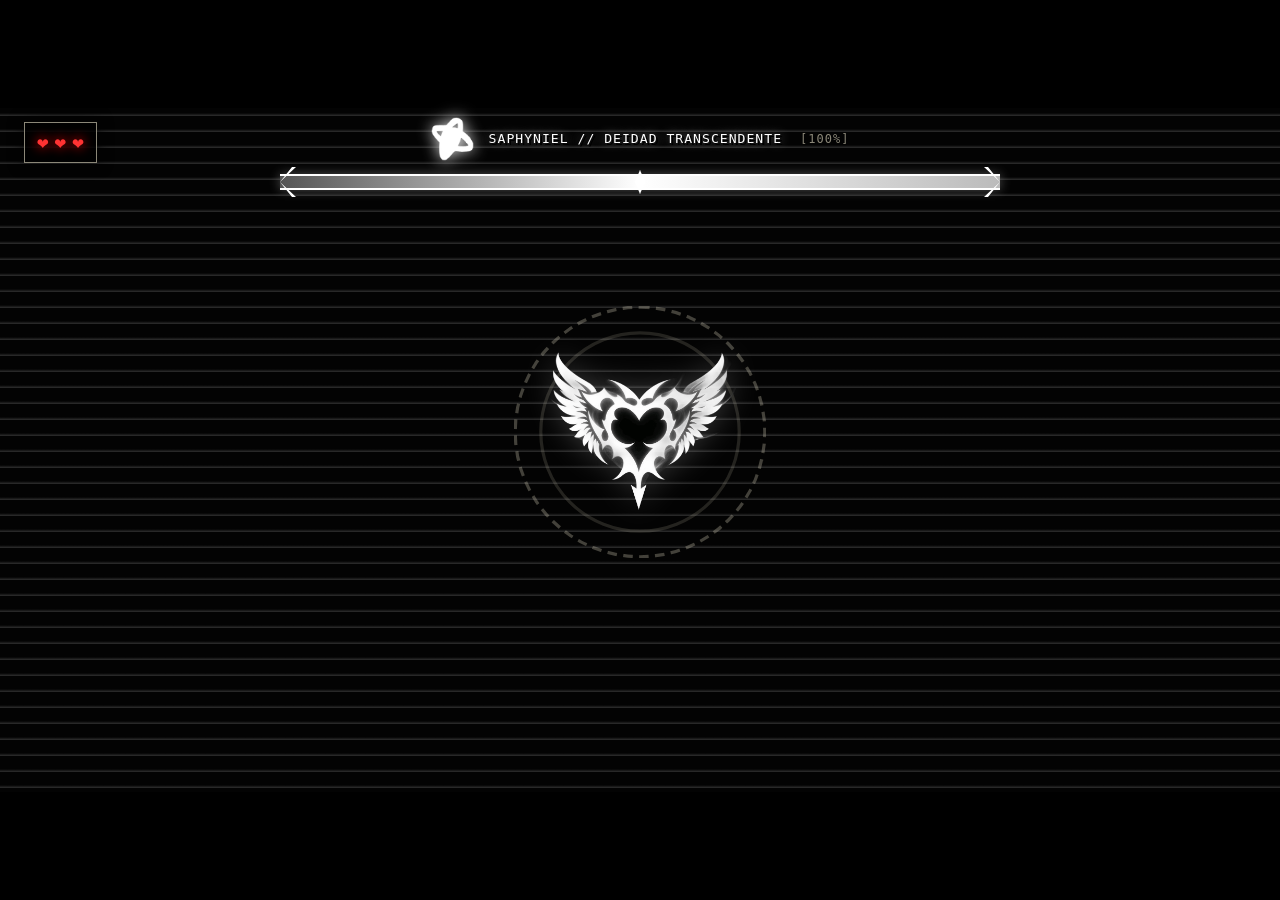
==== commit 3b743e57: "Actualizacion: Correcciones finales de interfaz, persistencia y revancha" ====
--- a/boss.html
+++ b/boss.html
@@ -5,20 +5,49 @@
     <meta name="viewport" content="width=device-width, initial-scale=1.0, maximum-scale=1.0, user-scalable=no, viewport-fit=cover">
     <title>SAPHYNIEL // ENCOUNTER</title>
     <link href="https://fonts.googleapis.com/css2?family=Cinzel:wght@400;700&family=Press+Start+2P&family=Rajdhani:wght@300;500;700&family=Share+Tech+Mono&display=swap" rel="stylesheet">
+    <link rel="stylesheet" href="assets/css/subtitles_mv.css">
     <link rel="stylesheet" href="css/boss.css">
 </head>
 <body>
     <div id="bg-camera-container">
         <div class="phase-2-fire"></div>
-        <div class="phase-3-glitch-bg"></div>
-        <div class="phase-3-noise"></div>
+        <div class="phase-3-divine-bg"></div>
+        <div class="phase-3-grid"></div>
         <div class="speed-lines"></div>
     </div>
+
+    <!-- Filtros Cinemáticos -->
+    <div class="cinematic-darkness" id="cinematic-darkness"></div>
+    
+    <!-- Contenedor de Subtítulos Reactivos -->
+    <div id="lyrics-container" class="mv-lyrics-background"></div>
 
     <div class="cinema-bar cinema-top"></div>
     <div class="cinema-bar cinema-bot"></div>
     <div class="anime-impact-frame" id="anime-impact-frame"></div>
+    
+    <!-- Lienzos de Partículas y Flashback -->
     <canvas id="particle-canvas"></canvas>
+    <canvas id="flashback-canvas"></canvas>
+
+    <!-- SILENCIO OVERLAY (Fase 2 Fin) -->
+    <div id="silencio-overlay" class="silencio-overlay">SILENCIO</div>
+
+    <!-- Overlays Plastic Horse y Carton Sword -->
+    <div id="plastic-horse-overlay" class="plastic-horse-overlay"></div>
+    <div id="carton-sword-overlay" class="carton-sword-overlay"></div>
+
+    <!-- Cinemática del Cañón y Textos Épicos Grandes -->
+    <div id="orbital-cannon-drop" class="cinematic-orbital">
+        <img src="img/icons/Orbitalcannon.png" alt="Cannon">
+    </div>
+    <div id="survive-text" class="cinematic-text-blood">TRASCENDENCIA</div>
+    <div id="standup-text" class="cinematic-text-blood">STAND UP</div>
+    <div id="hero-text" class="cinematic-text-blood">HERO</div>
+    <div id="uno-text" class="cinematic-text-blood">UNO</div>
+
+    <!-- Destello de Cuenta Regresiva 1, 2, 3, 4 -->
+    <div class="countdown-flash" id="countdown-flash"></div>
 
     <div class="player-hud" id="player-hud">
         <span class="player-heart" id="heart-1">❤</span>
@@ -28,7 +57,7 @@
 
     <div class="boss-hud-floating" id="boss-hud">
         <div class="boss-header-floating">
-            <img id="boss-hp-eye" class="boss-hp-eye" src="img/eye.png" alt="Eye">
+            <img id="boss-hp-eye" class="boss-hp-eye" src="img/icons/eye.png" alt="Eye">
             <span class="boss-name-text" id="boss-title-name">SAPHYNIEL // DEIDAD TRANSCENDENTE</span>
             <span class="boss-hp-number-text" id="boss-hp-num">[100%]</span>
         </div>
@@ -42,18 +71,17 @@
         </div>
     </div>
 
-    <!-- NÚCLEO Y ESCUDO -->
     <div class="boss-core-container" id="boss-core">
+        <div class="boss-aura-farm" id="boss-aura-farm"></div>
         <div class="boss-shield-aura" id="boss-shield"></div>
         <div class="boss-wings"></div>
         <div class="sacred-wheel-1"></div>
         <div class="sacred-wheel-2"></div>
         <button type="button" class="boss-core-btn" id="core-trigger">
-            <img class="boss-core-img" id="boss-core-img" src="img/icon.png" alt="Core">
+            <img class="boss-core-img" id="boss-core-img" src="img/boss/core.png" alt="Core">
         </button>
     </div>
 
-    <!-- CRISTAL PROTECTOR -->
     <div class="shield-crystal" id="shield-crystal">
         <div class="crystal-hp-bar"><div class="crystal-hp-fill" id="crystal-hp-fill"></div></div>
         <div class="crystal-body">❖</div>
@@ -61,13 +89,14 @@
 
     <!-- OVERLAYS DE FINAL Y CRÉDITOS NIER -->
     <div class="ending-screen" id="ending-screen">
+        <button type="button" class="skip-credits-btn" id="skip-credits-btn">[ SALTAR CRÉDITOS ❯❯ ]</button>
         <div class="ending-title" id="ending-title">GOOD ENDING</div>
         <div class="credits-crawl-viewport" id="credits-viewport">
-            <div class="credits-crawl-track" id="credits-track"></div>
+            <div class="credits-crawl-track nier-credits" id="credits-track"></div>
         </div>
     </div>
 
-    <div class="end-record-final" id="end-record-final">« SAPHYNIEL // END OF RECORD »</div>
+    <div class="end-record-final" id="end-record-final">SAPHYNIEL //</div>
 
     <div class="ending-screen bad-ending-screen" id="game-over-screen">
         <div class="ending-title game-over-title">BAD ENDING</div>
@@ -77,7 +106,7 @@
 
     <!-- P5 DIALOGUE BOX -->
     <div class="p5-dialogue-wrapper" id="p5-box">
-        <img id="p5-cutin-img" class="p5-char-cutin" src="img/cabezanormal.png" alt="Portrait">
+        <img id="p5-cutin-img" class="p5-char-cutin" src="img/portraits/cabezanormal.png" alt="Portrait">
         <div class="p5-name-tag" id="p5-name">SAPHYNIEL</div>
         <div class="p5-speech-bubble">
             <div class="p5-speech-text" id="p5-text"></div>
@@ -88,12 +117,12 @@
         </div>
     </div>
 
-    <!-- ENRAGE OVERLAY FASE 3 -->
-    <div class="enrage-overlay" id="enrage-overlay">
-        <div class="enrage-timer" id="enrage-timer">4.0s</div>
-        <div class="enrage-sub">¡COLAPSO DEL CÓDICE! DESTRUYE LOS SELLOS</div>
-    </div>
-
+    <script src="js/config/subtitles.js"></script>
+    <script src="js/core/audio.js"></script>
+    <script src="js/core/particles.js"></script>
+    <script src="js/core/dialogue.js"></script>
+    <script src="js/boss/boss-attacks.js"></script>
+    <script src="js/boss/boss-flow.js"></script>
     <script src="js/creditos.js"></script>
     <script src="js/boss.js"></script>
 </body>
--- a/assets/css/subtitles_mv.css
+++ b/assets/css/subtitles_mv.css
@@ -0,0 +1,75 @@
+.mv-lyrics-background {
+  position: absolute;
+  top: 0;
+  left: 0;
+  width: 100vw;
+  height: 100vh;
+  display: flex;
+  justify-content: center;
+  align-items: center;
+  pointer-events: none;
+  z-index: 1; /* Detrás de la UI del combate */
+  overflow: hidden;
+}
+
+.mv-text-beat {
+  font-family: 'Impact', 'Arial Black', sans-serif;
+  font-size: clamp(3rem, 7vw, 6.5rem);
+  text-transform: uppercase;
+  color: rgba(255, 255, 255, 0.18);
+  text-shadow: 0 0 20px rgba(255, 0, 85, 0.4), 0 0 40px rgba(0, 240, 255, 0.3);
+  text-align: center;
+  position: relative;
+  letter-spacing: 2px;
+  animation: mvImpact 0.45s cubic-bezier(0.15, 0.9, 0.3, 1.2), mvGlitch 1.5s infinite;
+}
+
+.mv-text-beat::before,
+.mv-text-beat::after {
+  content: attr(data-text);
+  position: absolute;
+  top: 0;
+  left: 0;
+  width: 100%;
+  height: 100%;
+}
+
+.mv-text-beat::before {
+  left: 3px;
+  text-shadow: -2px 0 #ff0055;
+  clip: rect(24px, 550px, 90px, 0);
+  animation: mvGlitch 0.8s infinite alternate-reverse;
+}
+
+.mv-text-beat::after {
+  left: -3px;
+  text-shadow: -2px 0 #00f0ff;
+  clip: rect(85px, 550px, 140px, 0);
+  animation: mvGlitch 1.2s infinite alternate;
+}
+
+@keyframes mvImpact {
+  0% {
+    transform: scale(2.2) rotate(-4deg);
+    opacity: 0;
+    filter: blur(8px);
+  }
+  60% {
+    transform: scale(0.95) rotate(1deg);
+    opacity: 0.9;
+    filter: blur(0px);
+  }
+  100% {
+    transform: scale(1) rotate(0deg);
+    opacity: 0.25;
+  }
+}
+
+@keyframes mvGlitch {
+  0% { transform: translate(0); }
+  20% { transform: translate(-2px, 2px); }
+  40% { transform: translate(-2px, -2px); }
+  60% { transform: translate(2px, 2px); }
+  80% { transform: translate(2px, -2px); }
+  100% { transform: translate(0); }
+}
--- a/css/boss.css
+++ b/css/boss.css
@@ -1,581 +1,366 @@
 :root {
-    --bg-color: #030303;
-    --text-main: #dad4bb;
-    --text-dim: #8b8778;
-    --accent-color: #f7f5ed;
-    --danger-color: #9a2020;
-    --font-hud: 'Rajdhani', sans-serif;
-    --font-angel: 'Cinzel', serif;
-    --font-mono: 'Share Tech Mono', monospace;
-    --font-pixel: 'Press Start 2P', monospace;
-}
-
-* {
-    margin: 0; padding: 0; box-sizing: border-box;
-    user-select: none; -webkit-user-select: none;
-    -webkit-touch-callout: none;
-    -webkit-tap-highlight-color: transparent;
-}
-
+    --bg-color: #030303; --text-main: #dad4bb; --text-dim: #8b8778;
+    --accent-color: #f7f5ed; --danger-color: #9a2020;
+    --font-hud: 'Rajdhani', sans-serif; --font-angel: 'Cinzel', serif;
+    --font-mono: 'Share Tech Mono', monospace; --font-pixel: 'Press Start 2P', monospace;
+}
+
+* { margin: 0; padding: 0; box-sizing: border-box; user-select: none; -webkit-touch-callout: none; -webkit-tap-highlight-color: transparent; }
 html, body { overscroll-behavior: none; }
 
-body {
-    background-color: var(--bg-color);
-    color: var(--text-main);
-    font-family: var(--font-hud);
-    width: 100vw; height: 100vh; height: 100dvh;
-    overflow: hidden;
-    position: relative;
-    cursor: crosshair;
-}
+body { background-color: var(--bg-color); color: var(--text-main); font-family: var(--font-hud); width: 100vw; height: 100vh; height: 100dvh; overflow: hidden; position: relative; cursor: crosshair; }
 
 #bg-camera-container {
     position: fixed; top: 0; left: 0; width: 100vw; height: 100vh; height: 100dvh;
-    pointer-events: none !important; z-index: 1;
-    transform-origin: center center;
+    pointer-events: none !important; z-index: 1; transform-origin: center center;
     transition: transform 1.2s cubic-bezier(0.25, 1, 0.5, 1);
 }
 
-body.phase-3-tilt-a #bg-camera-container { transform: scale(1.12) rotate(2.5deg); }
-body.phase-3-tilt-b #bg-camera-container { transform: scale(1.12) rotate(-2.5deg); }
-body.phase-3-tilt-reset #bg-camera-container { transform: scale(1) rotate(0deg); }
-
-#particle-canvas {
-    position: fixed; top: 0; left: 0; width: 100vw; height: 100vh; height: 100dvh;
-    pointer-events: none !important; z-index: 10;
-}
+.phase-3-grid {
+    position: absolute; top: -50%; left: -50%; width: 200%; height: 200%;
+    background-image:
+        linear-gradient(rgba(218, 212, 187, 0.12) 2px, transparent 2px),
+        linear-gradient(90deg, rgba(218, 212, 187, 0.12) 2px, transparent 2px);
+    background-size: 70px 70px;
+    opacity: 0; pointer-events: none; z-index: -1;
+    transition: opacity 1.8s ease;
+}
+body.phase-3-active .phase-3-grid { opacity: 1; }
+
+body.phase-3-tilt-a #bg-camera-container { transform: scale(2.5) rotate(16deg); }
+body.phase-3-tilt-b #bg-camera-container { transform: scale(2.5) rotate(-16deg); }
+body.phase-3-tilt-reset #bg-camera-container { transform: scale(1.15) rotate(0deg); }
+
+body.phase-3-shatter-zoom .boss-core-container {
+    transform: translate(-50%, -50%) scale(2.4) !important;
+    transition: transform 2.8s cubic-bezier(0.1, 0.9, 0.2, 1) !important;
+}
+
+#particle-canvas { position: fixed; top: 0; left: 0; width: 100vw; height: 100vh; height: 100dvh; pointer-events: none !important; z-index: 10; }
 
 .phase-2-fire {
     position: absolute; top: 0; left: 0; width: 100%; height: 100%;
-    background: radial-gradient(circle at center, rgba(154, 32, 32, 0.45) 0%, rgba(20, 0, 0, 0.95) 75%);
-    opacity: 0; pointer-events: none !important; z-index: -1;
-    transition: opacity 2.5s ease;
+    background: radial-gradient(circle at center, rgba(139, 0, 0, 0.4) 0%, rgba(5, 0, 0, 0.95) 75%);
+    opacity: 0; pointer-events: none !important; z-index: -1; transition: opacity 2.5s ease;
 }
 body.phase-2-active .phase-2-fire { opacity: 1; animation: pulseFire 1.8s infinite alternate; }
 @keyframes pulseFire { 0% { opacity: 0.75; } 100% { opacity: 1; } }
 
-.phase-3-glitch-bg {
+.phase-3-divine-bg {
     position: absolute; top: 0; left: 0; width: 100%; height: 100%;
-    background: #000; opacity: 0; pointer-events: none !important; z-index: -2;
+    background: #050505; opacity: 0; pointer-events: none !important; z-index: -2;
     transition: opacity 1.5s ease;
 }
-body.phase-3-active .phase-3-glitch-bg { opacity: 1; animation: hardGlitchBg 0.08s infinite steps(2); }
-@keyframes hardGlitchBg {
-    0% { filter: invert(0%) contrast(200%); }
-    20% { filter: invert(15%) contrast(300%) hue-rotate(90deg); }
-    40% { filter: invert(0%) contrast(150%); }
-    60% { filter: invert(30%) contrast(400%) hue-rotate(180deg); }
-    80% { filter: invert(5%) contrast(250%); }
-    100% { filter: invert(0%) contrast(200%); }
-}
-
-.phase-3-noise {
-    position: absolute; top: 0; left: 0; width: 100%; height: 100%;
-    background-image: url('data:image/svg+xml,%3Csvg viewBox="0 0 200 200" xmlns="http://www.w3.org/2000/svg"%3E%3Cfilter id="noiseFilter"%3E%3CfeTurbulence type="fractalNoise" baseFrequency="0.9" numOctaves="4" stitchTiles="stitch"/%3E%3C/filter%3E%3Crect width="100%25" height="100%25" filter="url(%23noiseFilter)"/%3E%3C/svg%3E');
-    opacity: 0; pointer-events: none !important; z-index: -1;
-}
-body.phase-3-active .phase-3-noise { opacity: 0.22; }
-
-.cinema-bar {
-    position: fixed; left: 0; width: 100vw; height: 12vh; background: #000;
-    z-index: 220; pointer-events: none !important; transform: scaleY(1);
-}
+body.phase-3-active .phase-3-divine-bg { opacity: 0.9; animation: nierPulse 4s infinite alternate; }
+@keyframes nierPulse { 0% { background: #050505; } 100% { background: #141414; } }
+
+.cinema-bar { position: fixed; left: 0; width: 100vw; height: 12vh; background: #000; z-index: 220; pointer-events: none !important; transform: scaleY(1); }
 .cinema-top { top: 0; transform-origin: top center; }
 .cinema-bot { bottom: 0; transform-origin: bottom center; }
 
 .speed-lines {
-    position: absolute; top: 0; left: 0; width: 100%; height: 100%;
-    pointer-events: none !important; z-index: 215; opacity: 1;
-    background: repeating-linear-gradient(0deg, rgba(255,255,255,0.18) 0px, transparent 3px, transparent 16px);
-    background-size: 100% 100%;
-    animation: speedLinesMotion 0.08s steps(2) infinite;
-}
-body.phase-2-active .speed-lines {
-    background: repeating-linear-gradient(0deg, rgba(255,51,51,0.25) 0px, transparent 3px, transparent 16px);
-    animation-duration: 0.04s;
-}
-body.phase-3-active .speed-lines {
-    background: repeating-linear-gradient(0deg, rgba(255,255,255,0.3) 0px, transparent 1px, transparent 8px);
-    animation: glitchLines 0.04s infinite linear;
-}
-@keyframes glitchLines {
-    0% { transform: translate(0, 0); }
-    25% { transform: translate(-3px, 2px); }
-    50% { transform: translate(3px, -2px); }
-    75% { transform: translate(-2px, -3px); }
-    100% { transform: translate(0, 0); }
-}
-
-.shake-active { animation: shakeScreen 0.15s cubic-bezier(.36,.07,.19,.97) both; }
-@keyframes shakeScreen {
-    10%, 90% { transform: translate3d(-4px, 0, 0); }
-    20%, 80% { transform: translate3d(5px, 2px, 0); }
-    30%, 50%, 70% { transform: translate3d(-5px, -2px, 0); }
-    40%, 60% { transform: translate3d(5px, 0, 0); }
-}
-
-.anime-impact-frame {
-    position: fixed; top: 0; left: 0; width: 100vw; height: 100vh; height: 100dvh;
-    background: #ffffff; z-index: 9999; pointer-events: none !important;
-    filter: invert(100%) contrast(1000%);
-    display: none;
-}
-.anime-impact-frame.active { display: block; }
-
-.player-hud {
-    position: fixed; top: 13.5vh; left: 24px; z-index: 260;
-    display: flex; gap: 6px; font-family: var(--font-mono);
-    background: rgba(0,0,0,0.85); padding: 8px 12px;
-    border: 1px solid var(--text-dim); box-shadow: 0 0 15px rgba(0,0,0,0.8);
-    pointer-events: none;
-}
-.player-heart {
-    font-size: 1.2rem; color: #ff3333; transition: transform 0.2s, opacity 0.2s;
-    filter: drop-shadow(0 0 6px #ff0000);
-}
-.player-heart.lost { color: #444; filter: none; opacity: 0.4; }
-
-.boss-hud-floating {
-    position: fixed; top: 13vh; left: 50%; transform: translateX(-50%);
-    width: 92%; max-width: 720px; z-index: 250;
-    display: flex; flex-direction: column; align-items: center;
-    pointer-events: none;
-}
-
-.boss-header-floating {
-    display: flex; align-items: center; justify-content: center; gap: 14px;
-    margin-bottom: 8px; width: 100%; min-width: 0;
-}
-
-.boss-hp-eye {
-    width: 44px; height: 44px; object-fit: contain; flex-shrink: 0;
-    filter: brightness(0) invert(1) drop-shadow(0 0 8px rgba(255,255,255,0.9));
-    transition: filter 0.6s ease, transform 0.3s ease;
-}
+    position: absolute; top: 0; left: 0; width: 100%; height: 100%; pointer-events: none !important; z-index: 215; opacity: 1;
+    background: repeating-linear-gradient(0deg, rgba(255,255,255,0.18) 0px, transparent 3px, transparent 16px); background-size: 100% 100%; animation: speedLinesMotion 0.08s steps(2) infinite;
+}
+body.phase-2-active .speed-lines { background: repeating-linear-gradient(0deg, rgba(255,0,0,0.25) 0px, transparent 3px, transparent 16px); animation-duration: 0.04s; }
+body.phase-3-active .speed-lines { background: repeating-linear-gradient(0deg, rgba(218,212,187,0.2) 0px, transparent 1px, transparent 8px); animation: speedLinesMotion 0.04s linear infinite; }
+@keyframes speedLinesMotion { 0% { transform: translateY(0); } 100% { transform: translateY(16px); } }
+
+.shake-active { animation: shakeScreen 0.18s cubic-bezier(.36,.07,.19,.97) both; }
+@keyframes shakeScreen { 10%, 90% { transform: translate3d(-5px, 0, 0); } 20%, 80% { transform: translate3d(6px, 3px, 0); } 30%, 50%, 70% { transform: translate3d(-6px, -3px, 0); } 40%, 60% { transform: translate3d(6px, 0, 0); } }
+
+.player-hud, .boss-hud-floating { transition: opacity 1.2s ease; }
+.player-hud { position: fixed; top: 13.5vh; left: 24px; z-index: 260; display: flex; gap: 6px; font-family: var(--font-mono); background: rgba(0,0,0,0.85); padding: 8px 12px; border: 1px solid var(--text-dim); box-shadow: 0 0 15px rgba(0,0,0,0.8); pointer-events: none; }
+.player-heart { font-size: 1.2rem; color: #ff3333; transition: transform 0.2s, opacity 0.2s; filter: drop-shadow(0 0 6px #ff0000); }
+.player-heart.lost { color: #444; filter: none; opacity: 0.3; }
+
+.boss-hud-floating { position: fixed; top: 13vh; left: 50%; transform: translateX(-50%); width: 92%; max-width: 720px; z-index: 250; display: flex; flex-direction: column; align-items: center; pointer-events: none; }
+.boss-header-floating { display: flex; align-items: center; justify-content: center; gap: 14px; margin-bottom: 8px; width: 100%; min-width: 0; }
+
+.boss-hp-eye { width: 44px; height: 44px; object-fit: contain; flex-shrink: 0; filter: brightness(0) invert(1) drop-shadow(0 0 8px rgba(255,255,255,0.9)); transition: filter 0.6s ease, transform 0.3s ease; }
 body.phase-2-active .boss-hp-eye { filter: drop-shadow(0 0 12px #ff0000) brightness(1.2); animation: eyePulse 1.2s infinite alternate ease-in-out; }
-body.phase-3-active .boss-hp-eye { filter: drop-shadow(0 0 18px #fff) invert(1) contrast(300%); animation: eyePulse 0.4s infinite alternate ease-in-out; }
+body.phase-3-active .boss-hp-eye { filter: drop-shadow(0 0 18px rgba(255,255,255,0.8)) invert(1); animation: eyePulse 0.4s infinite alternate ease-in-out; }
 @keyframes eyePulse { 0% { transform: scale(0.95); } 100% { transform: scale(1.15); } }
 
-.boss-name-text {
-    font-family: var(--font-pixel); font-size: clamp(0.55rem, 1.8vw, 0.82rem); color: #fff;
-    letter-spacing: 1px; text-shadow: 2px 2px 0px #000, 0 0 12px rgba(255,255,255,0.6);
-    text-align: center; white-space: normal; line-height: 1.3; overflow-wrap: anywhere;
-}
+.boss-name-text { font-family: var(--font-pixel); font-size: clamp(0.55rem, 1.8vw, 0.82rem); color: #fff; letter-spacing: 1px; text-shadow: 2px 2px 0px #000, 0 0 12px rgba(255,255,255,0.6); text-align: center; white-space: normal; line-height: 1.3; overflow-wrap: anywhere; transition: color 1s, text-shadow 1s; }
 body.phase-2-active .boss-name-text { color: #ff3333; text-shadow: 2px 2px 0px #000, 0 0 16px #ff0000; }
-body.phase-3-active .boss-name-text { color: #fff; text-shadow: 2px 2px 0px #ff0000, -2px -2px 0px #00ffff; }
-
-.boss-hp-number-text {
-    font-family: var(--font-pixel); font-size: clamp(0.55rem, 1.6vw, 0.75rem); color: var(--text-dim);
-    letter-spacing: 1px; margin-left: 4px; flex-shrink: 0;
-}
-body.phase-2-active .boss-hp-number-text { color: #ffaa00; }
-body.phase-3-active .boss-hp-number-text { color: #ff0000; }
-
-.boss-bar-chassis {
-    position: relative; width: 100%; height: 26px;
-    display: flex; align-items: center; justify-content: center;
-}
-
-.boss-bracket-left, .boss-bracket-right {
-    position: absolute; top: 50%; transform: translateY(-50%);
-    width: 16px; height: 30px; z-index: 4; transition: border-color 0.6s ease;
-    background: #fff;
-}
+body.phase-3-active .boss-name-text { color: #dad4bb; text-shadow: 2px 2px 0px #000, 0 0 15px rgba(218,212,187,0.7); }
+
+.boss-hp-number-text { font-family: var(--font-pixel); font-size: clamp(0.55rem, 1.6vw, 0.75rem); color: var(--text-dim); letter-spacing: 1px; margin-left: 4px; flex-shrink: 0; }
+body.phase-2-active .boss-hp-number-text { color: #ff3333; }
+body.phase-3-active .boss-hp-number-text { color: #fff; }
+
+.boss-bar-chassis { position: relative; width: 100%; height: 26px; display: flex; align-items: center; justify-content: center; }
+.boss-bracket-left, .boss-bracket-right { position: absolute; top: 50%; transform: translateY(-50%); width: 16px; height: 30px; z-index: 4; transition: border-color 0.6s ease; background: #fff; }
 .boss-bracket-left { left: 0; clip-path: polygon(100% 0, 0 50%, 100% 100%, 75% 100%, 0 50%, 75% 0); }
 .boss-bracket-right { right: 0; clip-path: polygon(0 0, 100% 50%, 0 100%, 25% 100%, 100% 50%, 25% 0); }
 
-body.phase-2-active .boss-bracket-left, body.phase-2-active .boss-bracket-right { background: #ff3333; box-shadow: 0 0 12px #ff0000; }
-body.phase-3-active .boss-bracket-left, body.phase-3-active .boss-bracket-right { background: #fff; box-shadow: 0 0 16px #fff; }
-
-.boss-bar-track {
-    width: 100%; height: 16px; background: #000;
-    border-top: 2px solid #fff; border-bottom: 2px solid #fff;
-    position: relative; overflow: hidden;
-    box-shadow: 0 0 12px rgba(255,255,255,0.3);
-    transition: border-color 0.6s ease, box-shadow 0.6s ease;
-}
-body.phase-2-active .boss-bar-track { border-color: #ff3333; box-shadow: 0 0 20px rgba(255,0,0,0.7); }
-body.phase-3-active .boss-bar-track { border-color: #fff; box-shadow: 0 0 25px rgba(255,255,255,0.9); }
-
-.boss-bar-fill {
-    width: 100%; height: 100%;
-    background: linear-gradient(90deg, #555, #fff, #bbb);
-    box-shadow: 0 0 14px rgba(255,255,255,0.8);
-    transition: width 0.12s ease, background 0.6s ease;
-    position: relative;
-}
-.boss-bar-fill::after {
-    content: ''; position: absolute; top: 0; left: 0; right: 0; height: 50%;
-    background: rgba(255,255,255,0.35);
-}
-body.phase-2-active .boss-bar-fill { background: linear-gradient(90deg, #600, #ff1a1a, #ff7700); box-shadow: 0 0 20px #ff0000; }
-body.phase-3-active .boss-bar-fill { background: linear-gradient(90deg, #111, #fff, #ff0000); box-shadow: 0 0 25px #fff; }
-
-.boss-bar-flair {
-    position: absolute; top: 50%; left: 50%; transform: translate(-50%, -50%);
-    width: 10px; height: 24px; background: #fff; z-index: 5;
-    clip-path: polygon(50% 0%, 100% 50%, 50% 100%, 0% 50%);
-    box-shadow: 0 0 10px #fff;
-    transition: background 0.6s ease, box-shadow 0.6s ease;
-}
-body.phase-2-active .boss-bar-flair { background: #ff3333; box-shadow: 0 0 15px #ff0000; }
-body.phase-3-active .boss-bar-flair { background: #fff; box-shadow: 0 0 20px #fff; }
-
-@keyframes spawnBlipAnim {
-    0% { transform: scale(0.2); opacity: 0; filter: brightness(3); }
-    70% { transform: scale(1.2); opacity: 1; filter: brightness(1.8); }
-    100% { transform: scale(1); opacity: 1; filter: brightness(1); }
-}
-
-.spawn-blip {
-    animation: spawnBlipAnim 0.28s cubic-bezier(0.175, 0.885, 0.32, 1.275);
-}
-
-/* NÚCLEO Y CLONES */
-.boss-core-container, .boss-clone-container {
-    position: fixed; top: 48%; left: 50%; width: 130px; height: 130px;
-    transform: translate(-50%, -50%) scale(1.6);
-    display: flex; align-items: center; justify-content: center;
-    z-index: 300;
-    pointer-events: auto !important;
-    transition: top 0.5s ease, left 0.5s ease, transform 0.4s cubic-bezier(0.175, 0.885, 0.32, 1.275);
-}
+body.phase-2-active .boss-bracket-left, body.phase-2-active .boss-bracket-right { background: #aa0000; box-shadow: 0 0 12px #ff0000; }
+body.phase-3-active .boss-bracket-left, body.phase-3-active .boss-bracket-right { background: #dad4bb; box-shadow: 0 0 14px rgba(218,212,187,0.6); }
+
+.boss-bar-track { width: 100%; height: 16px; background: #000; border-top: 2px solid #fff; border-bottom: 2px solid #fff; position: relative; overflow: hidden; box-shadow: 0 0 12px rgba(255,255,255,0.3); transition: border-color 0.6s ease, box-shadow 0.6s ease; }
+body.phase-2-active .boss-bar-track { border-color: #880000; box-shadow: 0 0 20px rgba(255,0,0,0.7); }
+body.phase-3-active .boss-bar-track { border-color: #dad4bb; box-shadow: 0 0 20px rgba(218,212,187,0.6); }
+
+.boss-bar-fill { width: 100%; height: 100%; background: linear-gradient(90deg, #555, #fff, #bbb); box-shadow: 0 0 14px rgba(255,255,255,0.8); transition: width 0.12s ease, background 0.6s ease; position: relative; }
+body.phase-2-active .boss-bar-fill { background: linear-gradient(90deg, #111, #800, #f00); box-shadow: 0 0 20px #ff0000; }
+body.phase-3-active .boss-bar-fill { background: linear-gradient(90deg, #333, #dad4bb, #fff); box-shadow: 0 0 20px rgba(218,212,187,0.8); }
+
+.boss-bar-flair { position: absolute; top: 50%; left: 50%; transform: translate(-50%, -50%); width: 10px; height: 24px; background: #fff; z-index: 5; clip-path: polygon(50% 0%, 100% 50%, 50% 100%, 0% 50%); box-shadow: 0 0 10px #fff; }
+body.phase-2-active .boss-bar-flair { background: #ff0000; box-shadow: 0 0 15px #ff0000; }
+body.phase-3-active .boss-bar-flair { background: #dad4bb; box-shadow: 0 0 15px #fff; }
+
+.spawn-blip { animation: spawnBlipAnim 0.28s cubic-bezier(0.175, 0.885, 0.32, 1.275); }
+@keyframes spawnBlipAnim { 0% { transform: scale(0.2); opacity: 0; filter: brightness(3); } 70% { transform: scale(1.2); opacity: 1; filter: brightness(1.8); } 100% { transform: scale(1); opacity: 1; filter: brightness(1); } }
+
+.boss-core-container { position: fixed; top: 48%; left: 50%; width: 130px; height: 130px; transform: translate(-50%, -50%) scale(1.6); display: flex; align-items: center; justify-content: center; z-index: 300; pointer-events: auto !important; transition: top 0.5s ease, left 0.5s ease, transform 0.4s cubic-bezier(0.175, 0.885, 0.32, 1.275); }
 body.phase-2-active .boss-core-container { transform: translate(-50%, -50%) scale(1.8); }
-body.phase-3-active .boss-core-container { transform: translate(-50%, -50%) scale(2.2); }
-
-.boss-clone-container {
-    pointer-events: none !important; z-index: 235; opacity: 0.38;
-    filter: blur(1px) drop-shadow(0 0 14px #ffffff);
-    transition: top 0.6s ease, left 0.6s ease;
-}
-
-.boss-shield-aura {
-    position: absolute; top: -20px; left: -20px; right: -20px; bottom: -20px;
-    border: 3px solid #00ffff; border-radius: 50%; opacity: 0; pointer-events: none !important;
-    box-shadow: 0 0 30px #00ffff, inset 0 0 20px #00ffff;
-    transition: opacity 0.3s ease; animation: shieldSpin 3s linear infinite;
-}
+body.phase-3-active .boss-core-container { transform: translate(-50%, -50%) scale(2.2); filter: grayscale(100%) contrast(120%); }
+
+.boss-core-container.core-dying-tremble {
+    pointer-events: none !important;
+    animation: coreVibration 0.08s infinite alternate !important;
+}
+
+@keyframes coreVibration {
+    0% { transform: translate(-50%, -50%) scale(2.4) translate(-5px, 3px); }
+    50% { transform: translate(-50%, -50%) scale(2.4) translate(4px, -4px); }
+    100% { transform: translate(-50%, -50%) scale(2.4) translate(-3px, -2px); }
+}
+
+.boss-shield-aura { position: absolute; top: -20px; left: -20px; right: -20px; bottom: -20px; border: 3px solid #00ffff; border-radius: 50%; opacity: 0; pointer-events: none !important; box-shadow: 0 0 30px #00ffff, inset 0 0 20px #00ffff; transition: opacity 0.3s ease; animation: shieldSpin 3s linear infinite; }
 .boss-shield-aura.active { opacity: 1; }
+.boss-shield-aura.divine { border-color: #ffffff; box-shadow: 0 0 35px #ffffff, inset 0 0 25px #dad4bb; animation: shieldSpin 0.6s linear infinite; opacity: 1; }
 @keyframes shieldSpin { 0% { transform: rotate(0deg) scale(0.95); } 50% { transform: rotate(180deg) scale(1.05); } 100% { transform: rotate(360deg) scale(0.95); } }
 
-.boss-core-btn {
-    background: transparent; border: none; padding: 0; outline: none;
-    width: 120px; height: 120px; border-radius: 8px; display: flex;
-    align-items: center; justify-content: center; position: relative; z-index: 2;
-    cursor: pointer; touch-action: manipulation;
-    pointer-events: auto !important;
-}
-
-.boss-core-img {
-    width: 100%; height: 100%; object-fit: contain;
-    filter: drop-shadow(0 0 10px rgba(255, 255, 255, 0.25));
-    pointer-events: none !important;
-}
-body.phase-2-active .boss-core-img { filter: drop-shadow(0 0 24px #ff3333) brightness(1.15); }
-body.phase-3-active .boss-core-img {
-    width: 140%; height: 140%; object-fit: contain;
-    filter: drop-shadow(0 0 30px #ffffff) contrast(150%);
-    animation: glitchCore 0.1s infinite alternate;
-}
-@keyframes glitchCore {
-    0% { transform: scale(1) translate(0, 0); }
-    50% { transform: scale(1.05) translate(-2px, 2px); }
-    100% { transform: scale(0.95) translate(2px, -2px); }
-}
-
-.sacred-wheel-1 {
-    position: absolute; top: -14px; left: -14px; right: -14px; bottom: -14px;
-    border: 2px dashed rgba(218, 212, 187, 0.5); border-radius: 50%;
-    animation: rotCW 18s linear infinite; pointer-events: none !important; opacity: 0.6;
-}
-.sacred-wheel-2 {
-    position: absolute; top: 2px; left: 2px; right: 2px; bottom: 2px;
-    border: 2px solid rgba(218, 212, 187, 0.3); border-radius: 50%;
-    animation: rotCCW 24s linear infinite; pointer-events: none !important; opacity: 0.5;
-}
-.sacred-wheel-2::after {
-    content: '❖'; position: absolute; top: -8px; left: 50%; transform: translateX(-50%);
-    font-size: 11px; color: var(--text-dim);
-}
-
-body.phase-2-active .sacred-wheel-1 { border-color: #ff3333; box-shadow: 0 0 16px #ff0000; animation-duration: 3s; opacity: 0.9; }
-body.phase-2-active .sacred-wheel-2 { border-color: #ffaa00; border-style: dashed; box-shadow: 0 0 16px #ffaa00; animation-duration: 2s; opacity: 0.9; }
-body.phase-3-active .sacred-wheel-1 { border-color: #ffffff; box-shadow: 0 0 20px #ffffff; animation-duration: 1s; }
-body.phase-3-active .sacred-wheel-2 { border-color: #ff0000; box-shadow: 0 0 20px #ff0000; animation-duration: 0.8s; }
-
-.boss-wings {
-    position: absolute; top: 50%; left: 50%; width: 340px; height: 160px;
-    transform: translate(-50%, -50%); opacity: 0; pointer-events: none !important; z-index: 1;
-    background: radial-gradient(ellipse, rgba(255,51,51,0.5) 0%, transparent 65%);
-    transition: opacity 2s ease;
-}
-body.phase-2-active .boss-wings { opacity: 1; animation: wingsFlap 1.4s infinite alternate ease-in-out; }
-body.phase-3-active .boss-wings {
-    opacity: 1; background: radial-gradient(ellipse, rgba(255,255,255,0.7) 0%, transparent 65%);
-    animation: wingsFlap 0.5s infinite alternate ease-in-out;
-}
-@keyframes wingsFlap { 
-    0% { transform: translate(-50%, -50%) scaleX(0.95) scaleY(0.85); } 
-    100% { transform: translate(-50%, -50%) scaleX(1.35) scaleY(1.15); } 
-}
+.boss-core-btn { background: transparent; border: none; padding: 0; outline: none; width: 120px; height: 120px; border-radius: 8px; display: flex; align-items: center; justify-content: center; position: relative; z-index: 2; cursor: pointer; pointer-events: auto !important; }
+.boss-core-img { width: 100%; height: 100%; object-fit: contain; filter: drop-shadow(0 0 10px rgba(255, 255, 255, 0.25)); pointer-events: none !important; transition: filter 1.5s ease, transform 0.5s; }
+body.phase-2-active .boss-core-img { filter: drop-shadow(0 0 24px #ff0000) brightness(1.15); }
+body.phase-3-active .boss-core-img { width: 140%; height: 140%; filter: drop-shadow(0 0 30px rgba(255,255,255,0.8)) grayscale(100%); animation: divineCore 2s infinite alternate; }
+@keyframes divineCore { 0% { transform: scale(1); filter: drop-shadow(0 0 20px #ffffff) brightness(1); } 100% { transform: scale(1.05); filter: drop-shadow(0 0 40px #dad4bb) brightness(1.3); } }
+
+.sacred-wheel-1 { position: absolute; top: -14px; left: -14px; right: -14px; bottom: -14px; border: 2px dashed rgba(218, 212, 187, 0.5); border-radius: 50%; animation: rotCW 18s linear infinite; pointer-events: none !important; opacity: 0.6; }
+.sacred-wheel-2 { position: absolute; top: 2px; left: 2px; right: 2px; bottom: 2px; border: 2px solid rgba(218, 212, 187, 0.3); border-radius: 50%; animation: rotCCW 24s linear infinite; pointer-events: none !important; opacity: 0.5; }
+body.phase-2-active .sacred-wheel-1 { border-color: #800; box-shadow: 0 0 16px #ff0000; animation-duration: 3s; opacity: 0.9; }
+body.phase-2-active .sacred-wheel-2 { border-color: #ff0000; border-style: dashed; box-shadow: 0 0 16px #ff0000; animation-duration: 2s; opacity: 0.9; }
+body.phase-3-active .sacred-wheel-1 { border-color: #ffffff; box-shadow: 0 0 20px #ffffff; animation-duration: 1.5s; }
+body.phase-3-active .sacred-wheel-2 { border-color: #dad4bb; border-style: dashed; box-shadow: 0 0 20px #dad4bb; animation-duration: 1s; }
+
+.boss-wings { position: absolute; top: 50%; left: 50%; width: 340px; height: 160px; transform: translate(-50%, -50%); opacity: 0; pointer-events: none !important; z-index: 1; background: radial-gradient(ellipse, rgba(255,51,51,0.5) 0%, transparent 65%); border-radius: 50%; transition: opacity 2s ease, background 2s ease; }
+body.phase-2-active .boss-wings { opacity: 1; background: radial-gradient(ellipse, rgba(0,0,0,0.9) 0%, rgba(200,0,0,0.5) 40%, transparent 70%); animation: wingsFlap 1.4s infinite alternate ease-in-out; }
+body.phase-3-active .boss-wings { opacity: 1; background: radial-gradient(ellipse, rgba(255,255,255,0.7) 0%, rgba(218,212,187,0.3) 50%, transparent 70%); animation: wingsFlap 0.8s infinite alternate ease-in-out; }
+@keyframes wingsFlap { 0% { transform: translate(-50%, -50%) scaleX(0.95) scaleY(0.85); } 100% { transform: translate(-50%, -50%) scaleX(1.35) scaleY(1.15); } }
 
 @keyframes rotCW { 100% { transform: rotate(360deg); } }
 @keyframes rotCCW { 100% { transform: rotate(-360deg); } }
 
-/* CRISTAL PROTECTOR */
 .shield-crystal {
-    position: fixed; width: 65px; height: 75px; z-index: 320; cursor: pointer;
-    display: none; flex-direction: column; align-items: center; justify-content: center;
-    animation: crystalFloat 1.5s infinite alternate ease-in-out;
-    pointer-events: auto !important;
-}
-.shield-crystal.active { display: flex; }
-.crystal-body { font-size: 2.8rem; color: #00ffff; text-shadow: 0 0 20px #00ffff, 0 0 40px #fff; pointer-events: none !important; }
-.crystal-hp-bar {
-    width: 60px; height: 6px; background: #000; border: 1px solid #00ffff;
-    margin-bottom: 4px; overflow: hidden; pointer-events: none !important;
-}
-.crystal-hp-fill { width: 100%; height: 100%; background: #00ffff; transition: width 0.1s; pointer-events: none !important; }
-@keyframes crystalFloat { 0% { transform: translate(-50%, -50%) translateY(-10px); } 100% { transform: translate(-50%, -50%) translateY(10px); } }
-
-/* TRAMPA: CORAZÓN ROBADO */
+    position: fixed; width: 65px; height: 65px;
+    background: rgba(0, 255, 255, 0.05); border: 2px solid #00ffff; border-radius: 8px;
+    box-shadow: 0 0 15px rgba(0, 255, 255, 0.6), inset 0 0 10px rgba(0, 255, 255, 0.4);
+    display: flex; flex-direction: column; justify-content: center; align-items: center;
+    z-index: 400; pointer-events: none; opacity: 0; transform: scale(0.5);
+    transition: opacity 0.4s ease, transform 0.4s cubic-bezier(0.175, 0.885, 0.32, 1.275);
+    cursor: crosshair;
+}
+.shield-crystal.active { opacity: 1; transform: scale(1); pointer-events: auto !important; animation: crystalFloat 2.5s infinite alternate ease-in-out; }
+@keyframes crystalFloat { 0% { transform: scale(1) translateY(0); } 100% { transform: scale(1.05) translateY(-8px); } }
+.crystal-hp-bar { width: 80%; height: 4px; background: #000; border: 1px solid #00ffff; margin-bottom: 6px; border-radius: 2px; overflow: hidden; }
+.crystal-hp-fill { width: 100%; height: 100%; background: #00ffff; box-shadow: 0 0 8px #00ffff; transition: width 0.2s ease; }
+.crystal-body { font-family: var(--font-pixel); color: #00ffff; font-size: 1.4rem; text-shadow: 0 0 12px #00ffff; animation: crystalSpin 4s linear infinite; }
+@keyframes crystalSpin { 0% { transform: rotate(0deg); } 100% { transform: rotate(360deg); } }
+
+/* CORAZÓN ROBADO */
 .trap-heart-container {
-    position: fixed; width: 60px; height: 60px; z-index: 310; cursor: pointer;
-    display: flex; justify-content: center; align-items: center;
-    pointer-events: auto !important;
-    transition: top 0.6s cubic-bezier(0.2, 0.8, 0.2, 1), left 0.6s cubic-bezier(0.2, 0.8, 0.2, 1);
-}
-.trap-heart-icon {
-    font-size: 2rem; color: #ff0055; filter: drop-shadow(0 0 12px #ff0055);
-    animation: trapPulse 0.4s infinite alternate; pointer-events: none !important;
-}
-.trap-heart-chains {
-    position: absolute; width: 52px; height: 52px; border: 2px dashed #ffaa00; border-radius: 50%;
-    animation: rotCW 2s linear infinite; pointer-events: none !important;
-}
-@keyframes trapPulse { 0% { transform: scale(0.9); } 100% { transform: scale(1.15); } }
-
-/* ENRAGE FINAL */
-.enrage-overlay {
-    position: fixed; top: 0; left: 0; width: 100vw; height: 100vh; height: 100dvh;
-    background: rgba(0, 0, 0, 0.75); z-index: 200; pointer-events: none !important;
-    display: none; flex-direction: column; align-items: center; justify-content: center;
-    backdrop-filter: contrast(200%) invert(15%);
-}
-.enrage-overlay.active { display: flex; animation: enragePulse 0.3s infinite alternate; }
-.enrage-timer { font-family: var(--font-pixel); font-size: 3.2rem; color: #ff0000; text-shadow: 0 0 30px #ff0000; pointer-events: none !important; }
-.enrage-sub { font-family: var(--font-mono); font-size: 0.9rem; color: #fff; letter-spacing: 2px; margin-top: 10px; pointer-events: none !important; }
-@keyframes enragePulse { 0% { opacity: 0.7; } 100% { opacity: 1; } }
-
-.chain-seal {
-    position: fixed; width: 60px; height: 60px; border-radius: 50%;
-    background: #000; border: 3px solid #ffffff; box-shadow: 0 0 25px #ffffff;
-    z-index: 350; cursor: pointer; display: flex; align-items: center; justify-content: center;
-    font-family: var(--font-pixel); color: #fff; font-size: 1.2rem;
-    pointer-events: auto !important;
-    animation: sealSpin 1s infinite linear;
-}
-@keyframes sealSpin { 0% { transform: rotate(0deg) scale(0.9); } 50% { transform: rotate(180deg) scale(1.1); } 100% { transform: rotate(360deg) scale(0.9); } }
-
-/* DIÁLOGOS P5 (Z-INDEX 600: POR ENCIMA DE CUALQUIER PANTALLA DE FINAL) */
-.p5-dialogue-wrapper {
-    position: fixed; bottom: 35px; left: 50%; transform: translateX(-50%) translateY(40px);
-    width: 95%; max-width: 860px; z-index: 600 !important; display: none; opacity: 0;
-    pointer-events: none !important; transition: transform 0.3s cubic-bezier(0.175, 0.885, 0.32, 1.275), opacity 0.3s ease;
-}
-.p5-dialogue-wrapper.active { display: block; opacity: 1; transform: translateX(-50%) translateY(0); }
-
-.p5-char-cutin {
-    position: absolute; bottom: -10px; left: 0px; width: 220px; height: 290px;
-    object-fit: contain; object-position: bottom left; z-index: 2;
-    filter: drop-shadow(4px 4px 0px #000) drop-shadow(-2px -2px 0px #fff);
-    pointer-events: none !important;
-}
-
-.p5-name-tag {
-    position: absolute; top: -16px; left: 220px;
-    background: #fff; color: #000; font-family: var(--font-angel);
-    font-size: 1.15rem; font-weight: bold; padding: 4px 20px;
-    transform: skew(-14deg); border: 2px solid #000; z-index: 3;
-    box-shadow: 3px 3px 0px #000; letter-spacing: 2px;
-    pointer-events: none !important;
-}
-
-.p5-speech-bubble {
-    margin-left: 200px; background: #111; color: #fff;
-    border: 3px solid #fff; padding: 22px 28px 22px 34px;
-    clip-path: polygon(0% 12%, 100% 0%, 96% 100%, 4% 94%);
-    box-shadow: 6px 6px 0px rgba(0,0,0,0.9), 0 0 25px rgba(255,255,255,0.2);
-    min-height: 110px; display: flex; flex-direction: column; justify-content: center; position: relative;
-    pointer-events: none !important;
-}
-.p5-speech-text {
-    font-family: var(--font-mono); font-size: clamp(0.85rem, 2.2vw, 1.05rem); font-weight: bold;
-    line-height: 1.45; color: #f7f5ed; text-shadow: 1px 1px 0px #000;
-    word-break: break-word; overflow-wrap: anywhere;
-    pointer-events: none !important;
-}
-
-.p5-choice-container {
-    display: none; gap: 16px; margin-top: 14px; pointer-events: auto !important; z-index: 650 !important;
-}
-.p5-choice-container.active { display: flex; }
-.p5-choice-btn {
-    background: #fff; color: #000; border: 2px solid #000;
-    font-family: var(--font-pixel); font-size: 0.8rem; padding: 8px 18px;
-    cursor: pointer; transform: skew(-10deg); transition: transform 0.15s, background 0.15s, color 0.15s;
-    pointer-events: auto !important;
-}
-.p5-choice-btn:hover { background: #ff3333; color: #fff; transform: skew(-10deg) scale(1.08); box-shadow: 0 0 10px #ff3333; }
-
-.p5-dialogue-wrapper.angry-theme .p5-name-tag { background: #ff3333; color: #fff; border-color: #fff; }
-.p5-dialogue-wrapper.angry-theme .p5-speech-bubble { border-color: #ff3333; background: #1a0505; box-shadow: 6px 6px 0px #ff0000; }
-.p5-dialogue-wrapper.angry-theme .p5-speech-text { color: #ffcccc; }
-
-.p5-dialogue-wrapper.yandere-theme .p5-name-tag { background: #990033; color: #fff; border-color: #ff3377; }
-.p5-dialogue-wrapper.yandere-theme .p5-speech-bubble { border-color: #ff0055; background: #1f020c; box-shadow: 6px 6px 0px #ff0055; }
-.p5-dialogue-wrapper.yandere-theme .p5-speech-text { color: #ff99cc; }
-
-.p5-dialogue-wrapper.glitch-theme .p5-name-tag { background: #000; color: #fff; border-color: #fff; box-shadow: 3px 3px 0px #fff; }
-.p5-dialogue-wrapper.glitch-theme .p5-speech-bubble { border-color: #fff; background: #000; box-shadow: 6px 6px 0px #fff; }
-.p5-dialogue-wrapper.glitch-theme .p5-speech-text { color: #fff; text-shadow: 2px 2px 0px #ff0000; }
-
-/* ENTIDADES DE COMBATE */
+    position: fixed; width: 54px; height: 54px; display: flex; justify-content: center; align-items: center;
+    z-index: 340; cursor: crosshair; pointer-events: auto !important;
+    animation: trapFloat 2s ease-in-out infinite alternate;
+}
+.trap-heart-icon { font-size: 1.8rem; color: #ff0055; text-shadow: 0 0 15px #ff0055, 0 0 30px #ff0000; animation: heartBeat 0.8s infinite alternate; }
+.trap-heart-chains { position: absolute; top: -8px; left: -8px; right: -8px; bottom: -8px; border: 2px dashed #ff0055; border-radius: 50%; animation: chainSpin 3s linear infinite; }
+body.phase-3-active .trap-heart-chains { border-color: #ffffff; }
+@keyframes trapFloat { 0% { transform: translateY(0) scale(1); } 100% { transform: translateY(-12px) scale(1.08); } }
+@keyframes heartBeat { 0% { transform: scale(0.9); } 100% { transform: scale(1.15); } }
+@keyframes chainSpin { 100% { transform: rotate(360deg); } }
+
 .boss-bomb {
     position: fixed; width: 44px; height: 44px; border-radius: 50%;
     background: radial-gradient(circle, #ff3333 0%, #000 80%);
     border: 2px solid #ff3333; box-shadow: 0 0 16px #ff0000;
-    z-index: 310; cursor: pointer; display: flex; justify-content: center; align-items: center;
-    font-family: var(--font-pixel); font-size: 0.65rem; color: #fff;
-    pointer-events: auto !important;
-    animation: bombPulse 0.4s infinite alternate;
+    z-index: 310; cursor: pointer; display: flex; justify-content: center;
+    align-items: center; font-family: var(--font-pixel); font-size: 0.65rem; color: #fff;
+    pointer-events: auto !important; animation: bombPulse 0.4s infinite alternate;
 }
 @keyframes bombPulse { 0% { transform: scale(0.9); } 100% { transform: scale(1.15); } }
 
-.qte-cross {
-    position: fixed; width: 50px; height: 50px; z-index: 310;
-    cursor: pointer; display: flex; justify-content: center; align-items: center;
-    pointer-events: auto !important;
-    animation: qteSpin 2s linear infinite;
-}
-.qte-cross::before, .qte-cross::after { content: ''; position: absolute; background: #ffd700; box-shadow: 0 0 12px #ffd700; pointer-events: none !important; }
+.boss-bomb.golden-bomb {
+    background: radial-gradient(circle, #ffffff 0%, #222222 80%);
+    border: 2px solid #dad4bb;
+    box-shadow: 0 0 20px rgba(255,255,255,0.7);
+    color: #ffffff;
+}
+
+.qte-cross { position: fixed; width: 50px; height: 50px; z-index: 310; cursor: pointer; display: flex; justify-content: center; align-items: center; pointer-events: auto !important; animation: qteSpin 2s linear infinite; }
+.qte-cross::before, .qte-cross::after { content: ''; position: absolute; background: #dad4bb; box-shadow: 0 0 12px #ffffff; pointer-events: none !important; }
 .qte-cross::before { width: 100%; height: 6px; border-radius: 3px; }
 .qte-cross::after { height: 100%; width: 6px; border-radius: 3px; }
 @keyframes qteSpin { 0% { transform: rotate(0deg) scale(0.9); } 50% { transform: rotate(180deg) scale(1.2); } 100% { transform: rotate(360deg) scale(0.9); } }
 
 @media (min-width: 681px) {
-    .boss-bomb { width: 50px; height: 50px; font-size: 0.72rem; }
+    .boss-bomb { width: 78px; height: 78px; font-size: 0.95rem; }
     .qte-cross { width: 57px; height: 57px; }
     .qte-cross::before { height: 7px; }
     .qte-cross::after { width: 7px; }
 }
 
-.damage-number {
-    position: fixed; font-family: var(--font-pixel); font-size: 1.1rem;
-    color: #ff3333; text-shadow: 0 0 8px #000, 0 0 12px #ff0000;
-    pointer-events: none !important; z-index: 450; animation: damageFloat 0.6s ease-out forwards;
-}
+.damage-number { position: fixed; font-family: var(--font-pixel); font-size: 1.1rem; color: #ff3333; text-shadow: 0 0 8px #000, 0 0 12px #ff0000; pointer-events: none !important; z-index: 450; animation: damageFloat 0.6s ease-out forwards; }
 .damage-number.heal { color: #43b581; text-shadow: 0 0 8px #000, 0 0 12px #43b581; }
-.damage-number.blocked { color: #00ffff; text-shadow: 0 0 8px #000, 0 0 12px #00ffff; font-size: 0.8rem; }
-@keyframes damageFloat {
-    0% { transform: translate(-50%, -50%) scale(0.6); opacity: 1; }
-    40% { transform: translate(-50%, -85px) scale(1.3); opacity: 1; }
-    100% { transform: translate(-50%, -120px) scale(0.9); opacity: 0; }
-}
-
-/* OVERLAYS CON FONDO 100% OPACO PARA CUBRIR EL COMBATE */
+.damage-number.blocked { color: #dad4bb; text-shadow: 0 0 8px #000, 0 0 14px #ffffff; font-size: 0.95rem; white-space: nowrap; font-weight: bold; }
+@keyframes damageFloat { 0% { transform: translate(-50%, -50%) scale(0.6); opacity: 1; } 40% { transform: translate(-50%, -85px) scale(1.3); opacity: 1; } 100% { transform: translate(-50%, -120px) scale(0.9); opacity: 0; } }
+
+/* CRÉDITOS Y BOTÓN SALTAR */
 .ending-screen {
     position: fixed; top: 0; left: 0; width: 100vw; height: 100vh; height: 100dvh;
-    background: #000000; z-index: 500; display: none; opacity: 0; flex-direction: column;
-    justify-content: center; align-items: center; gap: 16px; font-family: var(--font-pixel);
-    color: #f7f5ed; text-align: center; padding: 20px; overflow: hidden;
-    pointer-events: none;
-    transition: opacity 0.8s ease;
+    background: #000000; z-index: 500; display: none; opacity: 0;
+    flex-direction: column; justify-content: center; align-items: center;
+    font-family: var(--font-mono); color: #dad4bb; text-align: center;
+    overflow: hidden; pointer-events: none; transition: opacity 2s ease;
+    perspective: 450px;
 }
 .ending-screen.visible { display: flex; opacity: 1; pointer-events: auto; }
-.ending-title { font-size: 1.8rem; color: #ffd700; text-shadow: 0 0 25px rgba(255, 215, 0, 0.8); z-index: 2; pointer-events: none; }
+.ending-title { font-family: var(--font-pixel); font-size: 1.6rem; color: #dad4bb; text-shadow: 0 0 20px rgba(255, 255, 255, 0.6); z-index: 2; margin-bottom: 20px; }
+
+.skip-credits-btn {
+    position: fixed; top: 20px; right: 20px; z-index: 600;
+    background: rgba(0, 0, 0, 0.7); border: 1px solid var(--text-dim);
+    color: var(--text-main); font-family: var(--font-pixel); font-size: 0.68rem;
+    padding: 8px 14px; cursor: pointer; letter-spacing: 1px;
+    transition: all 0.2s ease; pointer-events: auto !important;
+}
+.skip-credits-btn:hover { background: #dad4bb; color: #000; border-color: #fff; }
 
 .credits-crawl-viewport {
-    position: relative; width: 90%; max-width: 820px; height: 60vh;
-    overflow: hidden; mask-image: linear-gradient(180deg, transparent 0%, rgba(0,0,0,1) 15%, rgba(0,0,0,1) 85%, transparent 100%);
-    -webkit-mask-image: linear-gradient(180deg, transparent 0%, rgba(0,0,0,1) 15%, rgba(0,0,0,1) 85%, transparent 100%);
-    display: flex; justify-content: center;
-    pointer-events: none;
+    position: relative; width: 90%; max-width: 820px; height: 68vh;
+    overflow: hidden; mask-image: linear-gradient(180deg, transparent 0%, black 20%, black 80%, transparent 100%);
+    -webkit-mask-image: linear-gradient(180deg, transparent 0%, black 20%, black 80%, transparent 100%);
+    transform: rotateX(25deg);
 }
 
 .credits-crawl-track {
-    position: absolute; top: 0; width: 100%;
-    display: flex; flex-direction: column; gap: 18px;
-    font-family: var(--font-mono); font-size: clamp(0.85rem, 2vw, 1.05rem);
-    color: #dad4bb; letter-spacing: 2px; line-height: 1.7;
-    will-change: transform, filter;
-    transform: translateY(100%);
-    pointer-events: none;
-}
-
-.credits-crawl-track.crawl-slow {
-    transition: transform 1.0s linear;
-}
-
-.credits-crawl-track.crawl-warp {
-    transition: transform 2.0s cubic-bezier(0.4, 0, 0.2, 1);
-    filter: blur(1.5px) contrast(150%);
-    text-shadow: 0 -8px 12px rgba(255, 255, 255, 0.6);
-}
-
-.end-record-final {
-    position: fixed; top: 50%; left: 50%; transform: translate(-50%, -50%) scale(0.9);
-    font-family: var(--font-angel); font-size: clamp(1.4rem, 4vw, 2.3rem);
-    font-weight: bold; color: #fff; letter-spacing: 4px; text-align: center;
-    text-shadow: 0 0 25px #ffd700, 0 0 50px #fff;
-    opacity: 0; pointer-events: none !important; z-index: 550;
-    transition: opacity 0.6s ease, transform 0.6s cubic-bezier(0.175, 0.885, 0.32, 1.275);
-}
+    display: flex; flex-direction: column; gap: 32px;
+    font-size: clamp(0.95rem, 2.5vw, 1.3rem); color: #dad4bb;
+    letter-spacing: 2px; line-height: 2; text-align: center;
+    transform: translateY(100%); will-change: transform, filter;
+}
+
+.end-record-final { position: fixed; top: 50%; left: 50%; transform: translate(-50%, -50%) scale(0.9); font-family: var(--font-angel); font-size: clamp(1.4rem, 4vw, 2.3rem); font-weight: bold; color: #fff; letter-spacing: 4px; text-align: center; text-shadow: 0 0 25px rgba(255,255,255,0.8), 0 0 50px #fff; opacity: 0; pointer-events: none !important; z-index: 550; transition: opacity 2s ease, transform 2s cubic-bezier(0.175, 0.885, 0.32, 1.275); }
 .end-record-final.active { opacity: 1; transform: translate(-50%, -50%) scale(1); }
 
-.bad-ending-screen {
-    background: #000000 !important;
-}
+.bad-ending-screen { background: #000000 !important; perspective: none; }
 .bad-ending-screen .ending-title { color: #ff0033; text-shadow: 0 0 30px #ff0000; }
-
-.retry-btn {
-    margin-top: 15px; padding: 14px 28px; min-height: 44px;
-    background: transparent; border: 2px solid #ff3333; color: #f7f5ed;
-    font-family: var(--font-pixel); font-size: 0.75rem; letter-spacing: 2px;
-    cursor: pointer; touch-action: manipulation; display: none;
-    pointer-events: auto !important; z-index: 650 !important;
-    transition: background 0.2s ease, box-shadow 0.2s ease, transform 0.15s ease;
-}
+.retry-btn { margin-top: 15px; padding: 14px 28px; min-height: 44px; background: transparent; border: 2px solid #ff3333; color: #f7f5ed; font-family: var(--font-pixel); font-size: 0.75rem; letter-spacing: 2px; cursor: pointer; touch-action: manipulation; display: none; pointer-events: auto !important; z-index: 650 !important; transition: background 0.2s ease, box-shadow 0.2s ease, transform 0.15s ease; }
 .retry-btn.visible { display: inline-block; }
 .retry-btn:hover { background: rgba(255,51,51,0.25); box-shadow: 0 0 20px rgba(255,51,51,0.6); }
-.retry-btn:active { transform: scale(0.95); }
-
-.glitch-flash { animation: glitchEffect 0.25s infinite; }
-@keyframes glitchEffect {
-    0% { transform: translate(0); filter: hue-rotate(0deg); }
-    25% { transform: translate(-4px, 2px); filter: invert(15%); }
-    50% { transform: translate(4px, -2px); filter: contrast(150%); }
-    75% { transform: translate(-2px, -3px); }
-    100% { transform: translate(0); }
-}
-
+
+.plastic-horse-overlay { position: fixed; top: 15%; left: -60%; width: 45vw; height: 45vh; background-image: url('../img/icons/Orbitalcannon.png'); background-size: contain; background-repeat: no-repeat; opacity: 0; z-index: 150; pointer-events: none; filter: grayscale(100%) drop-shadow(0 0 25px #ffffff); transition: left 10s linear, opacity 1s ease; }
+.plastic-horse-overlay.show { left: 120%; opacity: 0.5; }
+
+.carton-sword-overlay { position: fixed; bottom: 15%; right: -60%; width: 35vw; height: 35vh; background-image: url('../img/icons/icon.png'); background-size: contain; background-repeat: no-repeat; opacity: 0; z-index: 150; pointer-events: none; filter: grayscale(100%) drop-shadow(0 0 25px #ffffff); transition: right 10s linear, opacity 1s ease; }
+.carton-sword-overlay.show { right: 120%; opacity: 0.5; }
+
+.silencio-overlay { position: fixed; top: 50%; left: 50%; transform: translate(-50%, -50%); font-family: var(--font-pixel); font-size: clamp(3rem, 8vw, 6rem); color: #fff; letter-spacing: 15px; opacity: 0; pointer-events: none; z-index: 10000; text-shadow: 0 0 30px #fff; transition: opacity 0.4s ease; }
+.silencio-overlay.show { opacity: 1; }
+
+.glitch-flash { animation: divineFlash 0.3s forwards; }
+@keyframes divineFlash { 0% { background: transparent; } 50% { background: #ffffff; filter: invert(100%); } 100% { background: transparent; } }
+
+/* DIÁLOGOS */
+.p5-dialogue-wrapper { position: fixed; bottom: 35px; left: 50%; transform: translateX(-50%) translateY(40px); width: 95%; max-width: 860px; z-index: 700 !important; display: none; opacity: 0; pointer-events: none !important; transition: transform 0.3s cubic-bezier(0.175, 0.885, 0.32, 1.275), opacity 0.3s ease; }
+.p5-dialogue-wrapper.active { display: block; opacity: 1; transform: translateX(-50%) translateY(0); }
+.p5-char-cutin { position: absolute; bottom: -10px; left: 0px; width: 220px; height: 290px; object-fit: contain; object-position: bottom left; z-index: 2; filter: drop-shadow(4px 4px 0px #000) drop-shadow(-2px -2px 0px #fff); pointer-events: none !important; }
+.p5-name-tag { position: absolute; top: -16px; left: 220px; background: #fff; color: #000; font-family: var(--font-angel); font-size: 1.15rem; font-weight: bold; padding: 4px 20px; transform: skew(-14deg); border: 2px solid #000; z-index: 3; box-shadow: 3px 3px 0px #000; letter-spacing: 2px; pointer-events: none !important; }
+.p5-speech-bubble { margin-left: 200px; background: #111; color: #fff; border: 3px solid #fff; padding: 22px 28px 22px 34px; clip-path: polygon(0% 12%, 100% 0%, 96% 100%, 4% 94%); box-shadow: 6px 6px 0px rgba(0,0,0,0.9), 0 0 25px rgba(255,255,255,0.2); min-height: 110px; display: flex; flex-direction: column; justify-content: center; position: relative; pointer-events: auto !important; }
+.p5-speech-text { font-family: var(--font-mono); font-size: clamp(0.85rem, 2.2vw, 1.05rem); font-weight: bold; line-height: 1.45; color: #f7f5ed; text-shadow: 1px 1px 0px #000; word-break: break-word; overflow-wrap: anywhere; pointer-events: none !important; }
+
+#p5-choices { display: none !important; }
+#p5-choices.active { display: flex !important; }
+
+.p5-choice-container { gap: 16px; margin-top: 14px; pointer-events: auto !important; z-index: 750 !important; }
+.p5-choice-btn { background: #fff; color: #000; border: 2px solid #000; font-family: var(--font-pixel); font-size: 0.8rem; padding: 8px 18px; cursor: pointer; transform: skew(-10deg); transition: transform 0.15s, background 0.15s, color 0.15s; pointer-events: auto !important; }
+.p5-choice-btn:hover { background: #ff3333; color: #fff; transform: skew(-10deg) scale(1.08); box-shadow: 0 0 10px #ff3333; }
+
+.p5-dialogue-wrapper.angry-theme .p5-name-tag { background: #ff3333; color: #fff; border-color: #fff; }
+.p5-dialogue-wrapper.angry-theme .p5-speech-bubble { border-color: #ff3333; background: #1a0505; box-shadow: 6px 6px 0px #ff0000; }
+.p5-dialogue-wrapper.angry-theme .p5-speech-text { color: #ffcccc; }
+.p5-dialogue-wrapper.yandere-theme .p5-name-tag { background: #000; color: #dad4bb; border-color: #dad4bb; box-shadow: 3px 3px 0px #dad4bb; }
+.p5-dialogue-wrapper.yandere-theme .p5-speech-bubble { border-color: #dad4bb; background: #0a0a0a; box-shadow: 6px 6px 0px #ffffff; }
+.p5-dialogue-wrapper.yandere-theme .p5-speech-text { font-family: 'Cinzel', serif; color: #fff; text-shadow: 0 0 10px #ffffff; font-style: italic; font-weight: normal; }
+
+/* FIX RESPONSIVO MOVIL EXCLUSIVO: HUD LATERAL SUPERIOR */
 @media (max-width: 680px) {
+    .boss-hud-floating {
+        top: calc(10px + env(safe-area-inset-top, 0px));
+        left: auto;
+        right: 12px;
+        transform: none;
+        width: calc(100vw - 110px);
+        max-width: 290px;
+    }
+    .boss-header-floating { gap: 6px; margin-bottom: 3px; }
+    .boss-hp-eye { width: 22px; height: 22px; }
+    .boss-name-text { font-size: 0.52rem; }
+    .boss-hp-number-text { font-size: 0.52rem; }
+    .boss-bar-chassis { height: 18px; }
+    .boss-bracket-left, .boss-bracket-right { width: 10px; height: 20px; }
+    .boss-bar-track { height: 10px; }
+    .boss-bar-flair { width: 6px; height: 16px; }
+
+    .player-hud {
+        top: calc(12px + env(safe-area-inset-top, 0px));
+        left: 10px;
+        transform: none;
+        padding: 4px 6px;
+        gap: 3px;
+    }
+    .player-heart { font-size: 0.85rem; }
+
     .p5-dialogue-wrapper { width: 98%; bottom: 15px; }
     .p5-char-cutin { width: 130px; height: 180px; bottom: -6px; left: 0px; }
     .p5-name-tag { left: 125px; top: -12px; font-size: 0.85rem; padding: 2px 10px; }
     .p5-speech-bubble { margin-left: 110px; padding: 14px 16px; min-height: 85px; }
     .p5-choice-btn { font-size: 0.65rem; padding: 6px 12px; }
-    
-    .boss-hud-floating { top: 16vh; max-width: 95%; }
-    .boss-hp-eye { width: 34px; height: 34px; }
-    .player-hud { top: 12vh; left: 50%; transform: translateX(-50%); padding: 4px 10px; }
-
-    .boss-core-container, .boss-clone-container {
-        width: 80px; height: 80px; transform: translate(-50%, -50%) scale(1);
-    }
+    .boss-core-container, .boss-clone-container { width: 80px; height: 80px; transform: translate(-50%, -50%) scale(1); }
     body.phase-2-active .boss-core-container { transform: translate(-50%, -50%) scale(1.15); }
     body.phase-3-active .boss-core-container { transform: translate(-50%, -50%) scale(1.3); }
     .boss-core-btn { width: 75px; height: 75px; }
-    .shield-crystal { width: 50px; height: 60px; }
-    .crystal-body { font-size: 2.2rem; }
-}+    .boss-shield-aura { box-shadow: none !important; border: 4px solid #00ffff; }
+    .boss-core-img { filter: none !important; }
+    .boss-bar-track { box-shadow: none !important; }
+    .plastic-horse-overlay, .carton-sword-overlay { width: 60vw; height: 60vh; }
+}
+
+#flashback-canvas { position: fixed; top: 0; left: 0; width: 100vw; height: 100vh; height: 100dvh; pointer-events: none !important; z-index: 230; opacity: 0; mix-blend-mode: screen; transition: opacity 0.5s ease; }
+.cinematic-darkness { position: fixed; top: 0; left: 0; width: 100vw; height: 100vh; height: 100dvh; background: rgba(0, 0, 0, 0.95); z-index: 240; pointer-events: none !important; opacity: 0; transition: opacity 1.5s ease; }
+.cinematic-darkness.active { opacity: 1; }
+body.sepia-melancholy { filter: sepia(0.7) hue-rotate(-15deg) contrast(1.3) brightness(0.6); transition: filter 2.5s ease; }
+
+.boss-aura-farm { position: absolute; top: -50px; left: -50px; right: -50px; bottom: -50px; border-radius: 50%; background: radial-gradient(circle, rgba(218, 212, 187, 0.3) 0%, transparent 70%); animation: farmPulse 2s infinite alternate; pointer-events: none; opacity: 0; transition: opacity 1s ease; }
+.boss-aura-farm.active { opacity: 1; }
+.boss-aura-farm.max-power { background: radial-gradient(circle, rgba(255, 255, 255, 0.9) 0%, rgba(218, 212, 187, 0.5) 40%, transparent 80%); animation: farmPulseFast 0.2s infinite alternate; }
+@keyframes farmPulse { 0% { transform: scale(0.8); } 100% { transform: scale(1.2); } }
+@keyframes farmPulseFast { 0% { transform: scale(1.0); } 100% { transform: scale(1.4); } }
+
+.countdown-flash { position: fixed; top: 50%; left: 50%; transform: translate(-50%, -50%); font-family: var(--font-pixel); font-size: 8rem; color: #fff; text-shadow: 0 0 40px #ffffff, 0 0 80px #fff; z-index: 9000; pointer-events: none; opacity: 0; transition: opacity 0.1s ease; }
+.countdown-flash.show { opacity: 1; animation: zoomImpact 0.3s cubic-bezier(0.175, 0.885, 0.32, 1.275); }
+@keyframes zoomImpact { 0% { transform: translate(-50%, -50%) scale(0.2); opacity: 0; } 50% { transform: translate(-50%, -50%) scale(1.2); opacity: 1; } 100% { transform: translate(-50%, -50%) scale(1); opacity: 1; } }
+
+.cinematic-orbital { position: fixed; top: -250px; left: 50%; transform: translateX(-50%); width: 280px; z-index: 400; opacity: 0; pointer-events: none; transition: top 1s cubic-bezier(0.175, 0.885, 0.32, 1.275), opacity 0.5s ease; filter: drop-shadow(0 0 30px #ffffff); }
+.cinematic-orbital img { width: 100%; filter: brightness(200%); }
+.cinematic-orbital.drop { top: 25%; opacity: 1; }
+
+.cinematic-text-blood { position: fixed; top: 50%; left: 50%; font-family: var(--font-angel); font-size: clamp(3rem, 10vw, 8rem); font-weight: bold; color: #fff; text-shadow: 0 0 40px #dad4bb, 8px 8px 0 #000; z-index: 500; opacity: 0; pointer-events: none; text-align: center; transform: translate(-50%, -50%) scale(0.2); }
+.cinematic-text-blood.show { animation: divineTextPop 3s cubic-bezier(0.175, 0.885, 0.32, 1.275) forwards; }
+@keyframes divineTextPop { 0% { opacity: 0; transform: translate(-50%, -50%) scale(0.2); } 15% { opacity: 1; transform: translate(-50%, -50%) scale(1.1); } 80% { opacity: 1; transform: translate(-50%, -50%) scale(1); } 100% { opacity: 0; transform: translate(-50%, -50%) scale(1.5); } }
+
+.mv-text-beat { color: rgba(255, 255, 255, 0.8); text-shadow: 0 0 20px rgba(255, 255, 255, 0.6); }
+.mv-text-beat::before, .mv-text-beat::after { display: none; }
